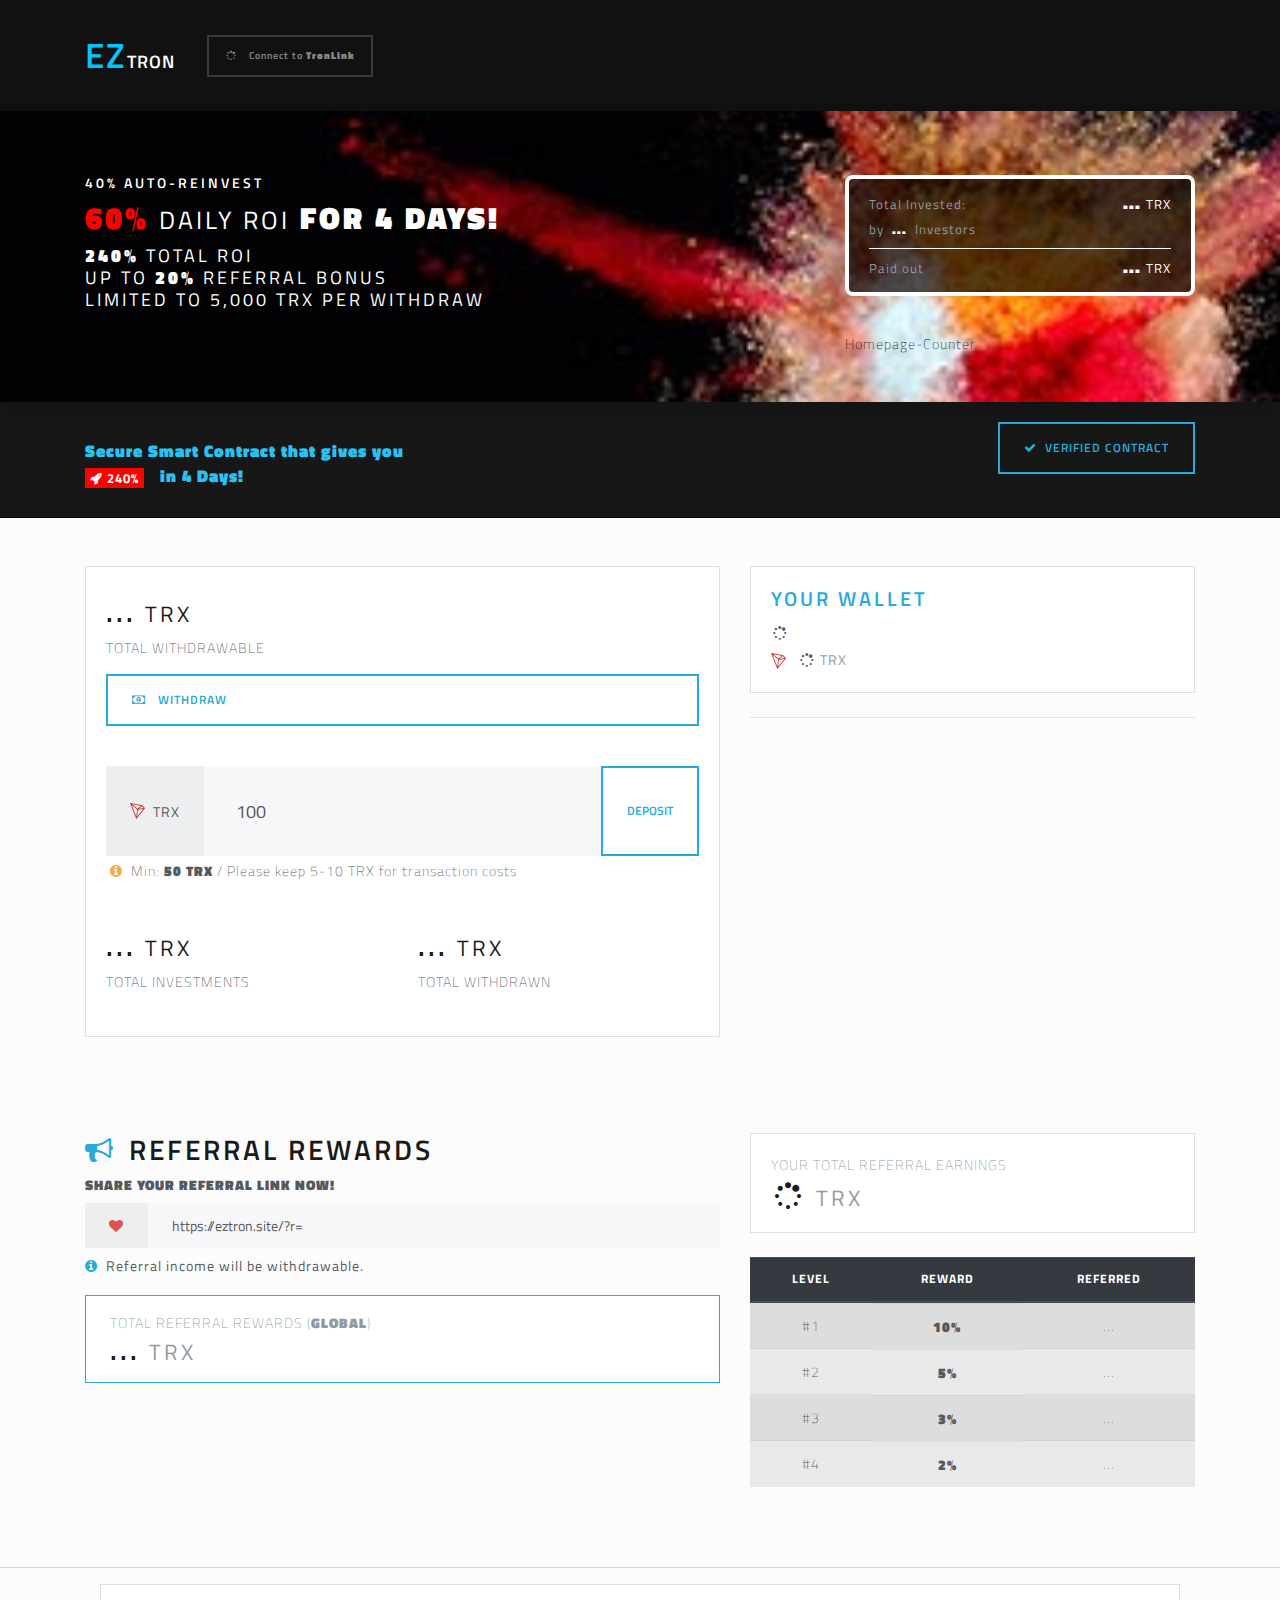
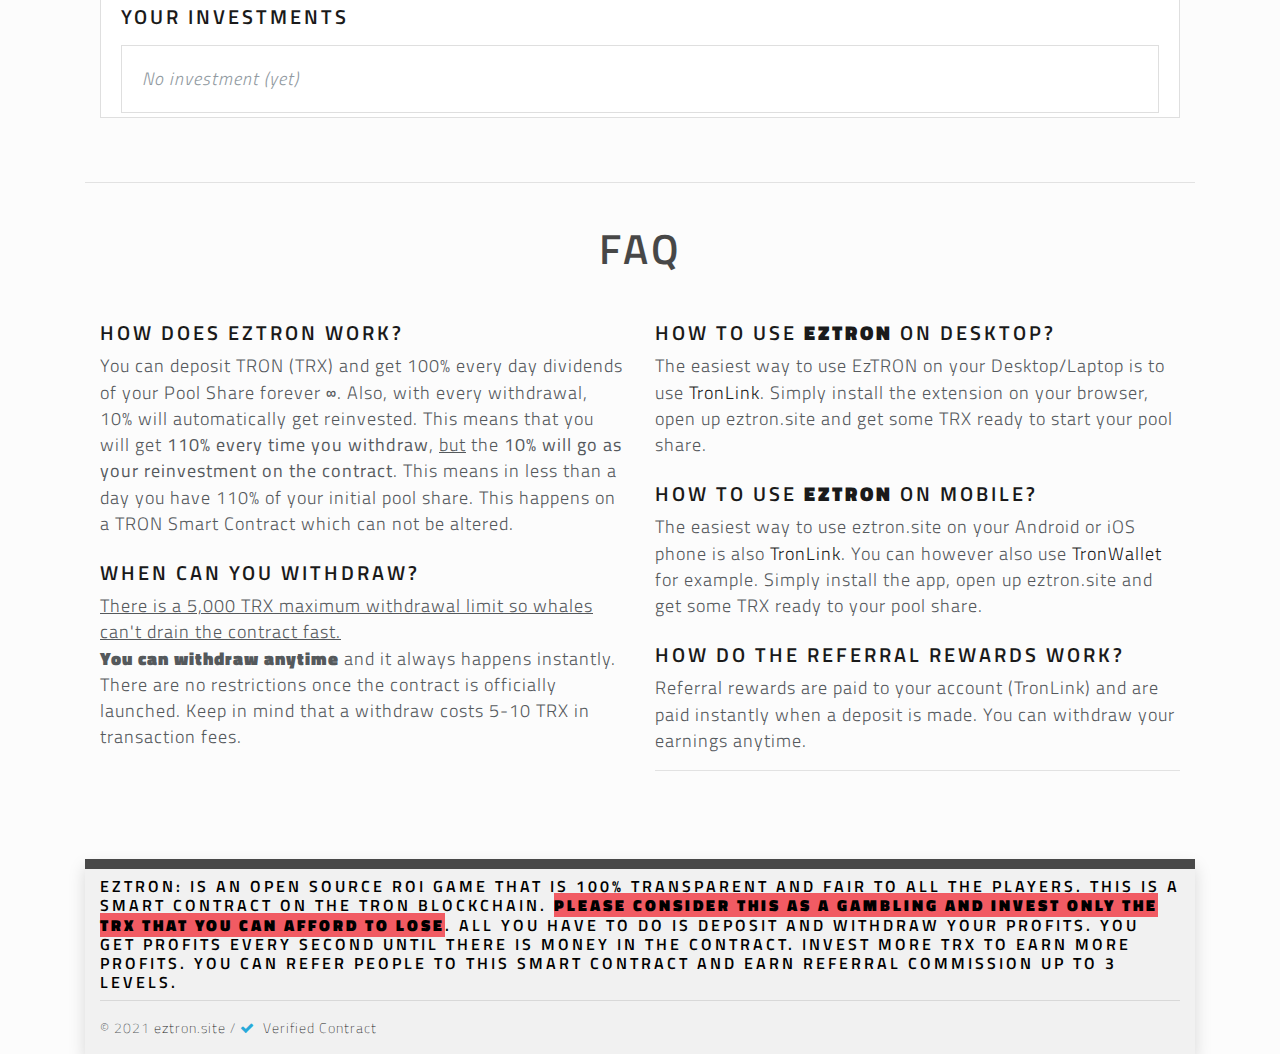
==== index.html @ ba005503 "first commit" ====
<!DOCTYPE html>
<html>

<head>
<meta charset="utf-8">
<meta http-equiv="X-UA-Compatible" content="IE=edge">
<meta name="viewport" content="width=device-width, initial-scale=1, shrink-to-fit=no">
<link rel="icon" href="images/favicon.png" type="image/png">  
<link rel="shortcut icon" href="favicon.ico" type="image/x-icon" />
<link href="favicon.png" sizes="32x32"  rel="icon" type="image/png">
<link href="favicon.png" rel="apple-touch-icon">

<title>EZtron</title>

<meta name="description" content="EZtron - 60% Daily ROI!" />
<meta name="twitter:card" value="summary_large_image">
<meta property="og:title" content="EZtron - 60% Daily ROI!" />
<meta property="og:type" content="article" />
<meta property="og:url" content="index.html" />
<meta property="og:image" content="social.jpg" />
<meta property="og:description" content="EZtron - 60% Daily ROI!" />

<link rel="stylesheet" href="css/bootstrap.min.css">
<link rel="stylesheet" href="css/font-awesome.min.css">
<link rel="preconnect" href="https://fonts.gstatic.com">
<link href="https://fonts.googleapis.com/css2?family=Titillium+Web:wght@400;700&display=swap" rel="stylesheet">
<link rel="stylesheet" href="css/animate.min.css">
<link rel="stylesheet" href="style.css">

<!-- HTML5 Shim and Respond.js IE8 support of HTML5 elements and media queries -->
<!-- Leave those next 4 lines if you care about users using IE8 -->
<!--[if lt IE 9]>
<script src="https://oss.maxcdn.com/html5shiv/3.7.2/html5shiv.min.js"></script>
<script src="https://oss.maxcdn.com/respond/1.4.2/respond.min.js"></script>
<![endif]-->
</head>
<body class="header">
   
	<nav class="navbar navbar-expand-sm navbar-dark" style="Background-color: #111">
	<div class="container">
	   
	  <a class="navbar-brand" href="./"><span style="color: #00c5ff; zoom: 2">EZ</span>TRON</a>
	  <button class="navbar-toggler" type="button" data-toggle="collapse" data-target="#navbarsExample07" aria-controls="navbarsExample07" aria-expanded="false" aria-label="Toggle navigation">
		<span class="navbar-toggler-icon"></span>
	  </button>

	  <div class="collapse navbar-collapse" id="navbarsExample07">
		<!--ul class="navbar-nav mr-auto"> 
		  <li class="nav-item">
			<a class="nav-link" href="#invest">Deposit</a>
		  </li>
		  <li class="nav-item">
            <a class="nav-link" href="#faq">FAQ</a>
          </li>
		  <li class="nav-item">
			<a class="nav-link" href="#referral">Referral</a>
		  </li>
		</ul-->
		<ul class="navbar-nav navbar-right">
		  <li class="nav-item" style="margin-right:0">
			<a class="nav-link btn-sm btn-outline-dark btn pl-3 pr-3" style="text-transform:none" href="https://www.tronlink.org/" id="your_adr" target="_blank"><i class="fa fa-spinner fa-pulse fa-fw mr-2"></i> Connect to <strong>TronLink</strong></a>
		  </li>
		</ul>
	  </div>
	</div>
  </nav>

  <div class="jumbotron shadow pb-5 mb-0">
	<div class="container">
	  <div class="row">
		<div class="col-md-8">
		   <h3 class="text-left mb-1" style="font-size:1em; color:white;  opacity:1">40% Auto-Reinvest</h3>
          <h1 class="text-white mt-2" style="font-size:2.2em; font-weight:normal;"><strong style="color: #f00">60% </strong><small>Daily ROI</small> <strong>for 4 Days! <b></b></strong></h1>
         
          <h3 class="text-white mb-1" style="font-size:1.3em; font-weight:normal; opacity:10"><strong>240%</strong> TOTAL ROI<br>
		  Up to <strong>20%</strong> Referral BONUS<br>
		  Limited to 5,000 TRX per Withdraw
		  </h3>
          
		</div>
		<div class="col-md-4">
		  <aside class="alert alert-dark text-white text-center pt-4 pb-4" style="font-size:1.2em" id="header_loading">
			<i class="fa fa-spinner fa-pulse fa-fw fa-3x"></i>
		  </aside>

		  <aside class="alert alert-dark text-white text-center pt-4 pb-4" style="font-size:1.2em; display:none;" id="header_countdown">
			<span class="text-muted text-uppercase">Launching In</span><br>
			<big><span data-update="launch-countdown"><i class="fa fa-spinner fa-pulse fa-fw"></i></span></big>
		  </aside>

		  <aside class="alert alert-dark text-white" style="font-size:1.2em;display:none;" id="header_contract_details">
			<small class="text-muted">Total Invested:</small> <span class="float-right"><strong data-update="global_total_invested">...</strong> <small>TRX</small></span>
			<br>
			<small class="text-muted">by <strong data-update="global_total_investors" class="text-white ml-1 mr-1">...</strong> Investors</small>
			<hr style="border-color:#faf9f7;margin-top:6px;margin-bottom:6px">
			<span class="float-right"><strong data-update="global_total_withdrawn">...</strong> <small>TRX</small></span> <small class="text-muted">Paid out</small>
		  </aside>
		  
		  <script type="text/javascript" src="https://free-hit-counters.net/count/822p"></script><br>
 <a href='http://besucherzaehler.co'>Homepage-Counter</a> <script type='text/javascript' src='https://www.whomania.com/ctr?id=58604f1ef0752709e7d4a1d7081ba36409344c7a'></script>
		  
		</div>
	  </div>
	</div>
  </div>
  
  <section id="intro" style="background-color:#171717; border-bottom:1px solid #000;">
	<div class="container pt-1 pb-1">
	  <p class="lead mb-4 mt-2" style="font-size:1.2em">
	      
		
		<a href="https://tronscan.org/#/contract/TCez9FMdPFp3Y7BFw4mDmNp8cVbjSSjyfv/code" target="_blank" class="btn btn-outline-info float-right ml-4 mt-2"><i class="fa fa-check text-success mr-1"></i> Verified Contract</a>
			<!--a href="https://startron.club/" target="_blank" class="btn btn-outline-info float-right ml-4 mt-2"><i class="fa fa-check text-success mr-1"></i> <font style="color:gold"> 100% Star<span style="color:gray"><i class="fa fa-star" aria-hidden="true"></i></span>Tron</font></a>
       
     <a href="https://tronrich.club/" target="_blank" class="btn btn-outline-info float-right ml-4 mt-2"><i class="fa fa-check text-success mr-1"></i> <font style="color:gold">TronRich 30%</font></a>
		
		<a href="https://tron2go.biz/" target="_blank" class="btn btn-outline-info float-right ml-4 mt-2"><i class="fa fa-check text-success mr-1"></i> <font style="color:gold">Tron2Go +200%</font></a-->
         <br>
        <strong style="color:#2bc2f2">Secure Smart Contract that gives you</strong> 
        <br> 
        <strong class="badge badge-info mr-3 mt-1" style="background-color:#f00;float:left;">
          <i class="fa fa-rocket"></i> 240%</strong> <strong style="color:#2bc2f2">in 4 Days!</strong>
		 
	  </p>

	</div>
  </section>


  <section id="invest" class="pt-5 pb-5">
	<div class="container">
	  <div class="row">
		<div class="col-md-7">
		  <div class="card shadow-smm">
			<div class="card-body">
			  <div class="row mb-4 mt-2">
				<div class="col-md-12">
				  <h2><span data-update="total_withdrawable">...</span> <small>TRX</small></h2>
				  <span class="text-uppercase">Total Withdrawable</span>
				  <div class="mt-3 mb-3">
                    <a href="#withdraw" id="withdraw" class="btn btn-block btn-outline-success float-left text-left mr-2"><i class="fa fa-money mr-2"></i> Withdraw</a>
                    <br style="clear:both;">
                  </div>
                </div>
                <div class="col-md-6" style="display: none">
                  <h2><span data-update="total_referral_withdrawable">...</span> <small>TRX</small></h2>
                  <span class="text-uppercase">Referral Withdrawable</span>
                </div>
              </div>
			  <div class="input-group">
				<div class="input-group-prepend">
				  <span class="input-group-text"><img src="img/trx.png" style="height:16px;margin-right:8px;">TRX</span>
				</div>
				<input type="text" class="form-control form-control-lg" value="100" id="invest_amount">
				<div class="input-group-append">
				  <button class="btn btn-outline-info" id="invest_now">Deposit</button>
				</div>
			  </div>
			  <p class="mb-5 mt-1"><i class="fa fa-info-circle text-warning mr-1 ml-1"></i> Min: <strong>50 TRX</strong> / Please keep 5-10 TRX for transaction costs</p>

			  <div class="row mb-4">
				<div class="col-md-6">
				  <h2><span data-update="total_invested">...</span> <small>TRX</small></h2>
				  <span class="text-uppercase">Total Investments</span>
				</div>
				<div class="col-md-6">
				  <h2><span data-update="total_withdrawn">...</span> <small>TRX</small></h2>
				  <span class="text-uppercase">Total Withdrawn</span>
				</div>
			  </div>
			</div>
			<!--div class="card-footer pt-4">
			  <div class="row mb-3 mt-1">
				<div class="col-md-6">
				  <h3><span data-update="global_total_invested">...</span> <small>TRX</small></h3>
				  <span class="text-uppercase">Global Invested</span>
				</div>
				<div class="col-md-6">
				  <h3><span data-update="global_total_withdrawn">...</span> <small>TRX</small></h3>
				  <span class="text-uppercase">Global Withdrawn</span>
				</div>
			  </div>
			</div-->
		  </div>
		</div>

		<div class="col-md-5">
		  <div class="card shadow-smm mb-4 animate__animated animate__pulse">
			<div class="card-body">
			  <h4 class="text-uppercase text-info">Your Wallet</h4>
			  <p class="lead mb-0">
				<small>
				  <span id="your_address"><i class="fa fa-spinner fa-pulse fa-fw"></i></span><br>
				  <img src="img/trx.png" style="height:16px;margin-right:8px;">
				  <strong id="your_balance"><i class="fa fa-spinner fa-pulse fa-fw"></i></strong>
				  <span class="text-muted">TRX</span>
				</small>
			  </p>
			</div>
		  </div>
			   </p>
			   
		   
			 <hr>
			 
			 <style>
            table, th, td { border: 0.5px;border-collapse: collapse; border-spacing: 0.5px;}
            th, td {padding: 5px;}</style>
        <!--section id="milliontip">   
        <h5>Millionaires Formula: 100TRX Entry Every 1 Day Compounding</h5>
         <p>Simple effective steps to be a millionaire in 15 Days.</p>
         <h6 style="font-size:0.9em">
            <table>
			<thead class="thead-dark">
			  <tr>
				<th>DAYS</th>
				<th>&nbsp;&nbsp;&nbsp;</th>
				<th>TRX DAILY COMPOUND</th>
			
			  </tr>
			</thead>
			<tbody class="table-active">
			  <tr>
				<td> 1st DAY</td>
				<td><i class="fa fa-line-chart" aria-hidden="true"></i></td>
				<td> 100 TRX</td>
		
			  </tr>
			  <tr class="table-success">
				<td> 2nd DAY</td>
				<td><i class="fa fa-line-chart" aria-hidden="true"></i></td>
				<td>200 TRX</td>
			  </tr>
			  <tr>
				<td> 3rd DAY</td>
				<td><i class="fa fa-line-chart" aria-hidden="true"></i></td>
				<td>400 TRX</td>
			  </tr>
		
			  <tr class="table-success">
				<td> 4th DAY</td>
				<td><i class="fa fa-line-chart" aria-hidden="true"></i></td>
				<td>800 TRX</td>
			  </tr>
			  <tr>
				<td> 5th DAY</td>
				<td><i class="fa fa-line-chart" aria-hidden="true"></i></td>
				<td>1600 TRX</td>
			  </tr>
			  <tr class="table-success">
				<td> 6th DAY</td>
				<td><i class="fa fa-line-chart" aria-hidden="true"></i></td>
				<td>3200 TRX</td>
			  </tr>
			  <tr>
				<td> 7th DAY</td>
				<td><i class="fa fa-line-chart" aria-hidden="true"></i></td>
				<td>6400 TRX</td>
			  </tr>
			  <tr class="table-success">
				<td> 8th DAY</td>
				<td><i class="fa fa-line-chart" aria-hidden="true"></i></td>
				<td>12800 TRX</td>
			  </tr>
			  <tr>
				<td> 9th DAY</td>
				<td><i class="fa fa-line-chart" aria-hidden="true"></i></td>
				<td>25600 TRX</td>
			  </tr>
			  <tr class="table-success">
				<td> 10th DAY</td>
				<td><i class="fa fa-line-chart" aria-hidden="true"></i></td>
				<td>51200 TRX</td>
			  </tr>
			  <tr>
				<td> 11th DAY</td>
				<td><i class="fa fa-line-chart" aria-hidden="true"></i></td>
				<td>102400 TRX</td>
			  </tr>
			  <tr class="table-success">
				<td> 12th DAY</td>
				<td><i class="fa fa-line-chart" aria-hidden="true"></i></td>
				<td>204800 TRX</td>
			  </tr>
			  <tr>
				<td> 13th DAY</td>
				<td><i class="fa fa-line-chart" aria-hidden="true"></i></td>
				<td>409600 TRX</td>
			  </tr>
			  <tr class="table-success">
				<td> 14th DAY</td>
				<td><i class="fa fa-line-chart" aria-hidden="true"></i></td>
				<td>819200 TRX</td>
			  </tr>
			  <tr>
				<td> 15th DAY</td>
				<td><i class="fa fa-line-chart" aria-hidden="true"></i></td>
				<td>1638400 TRX</td>
			  </tr>
			  
			  </tbody>
		  </table>
        </h6> 
        </section-->
			   
			  </div>
			</div>
		  </div>
		</div>
	  </div>
	</div>
	<div class="is_early">
	  <h2 style="font-size:6em">Launching Soon!</h2>
	  <h3 style="font-size:4em">Get ready.</h3>
	  <h3 data-update="launch-countdown" style="font-size:3em">...</h3>
	</div>
  </section>
		  
	<section class="pt-5 pb-5">
	<div class="container">
	  <div id="double_referral_rewards" class="card shadow-smm border-success mb-5 animate__animated animate__tada animate__delay-2s pulse-shadow" style="border-radius:12px;border-width:3px; visibility: hidden; display: none">
		<div class="card-body" style="font-size:1.6em">
		  <span class="float-right text-danger" data-update="double-countdown"></span>
		  <i class="fa fa-heart text-danger mr-2"></i>
		  <strong>X2 Referral Rewards Until:</strong>
		</div>
	  </div>
		
	  <div class="row" id="referral">
		<div class="col-md-7">
		  <h2><i class="fa fa-bullhorn text-info mr-1"></i> Referral Rewards</h2>
		  <!--
		  <p class="lead">
			Promote EzTRON to earn even more! <strong>No deposit needed!</strong><br>
			Simply enable your Tron wallet to generate and share your custom referral link to start earning!
			<strong>Referrals are saved in the browser</strong>, so this works even if they decide to deposit later!
		  </p> -->

		  <label for="referral_link"><strong class="text-uppercase">Share Your Referral Link Now!</strong></label>
		  <div class="input-group">
			<div class="input-group-prepend"><span class="input-group-text"><i class="fa fa-heart text-danger"></i></span></div>
			<input type="text" id="referral_link" onclick="this.select();" value="https://eztron.site/?r=" class="form-control">
		  </div>
		  <p class="lead mt-1"><small><i class="fa fa-info-circle text-info mr-1"></i> Referral income will be withdrawable.</small></p>

		  <div class="card shadow-smm border-info animate_when_visible animate__pulse mb-3">
			<div class="card-body p-3 pl-4 pb-2">
			  <span class="text-muted text-uppercase">Total Referral Rewards (<strong>Global</strong>)</span>
			  <h2 class="mb-0"><span data-update="global_total_referral_bonus">...</span> <small class="text-muted">TRX</small></h2>
			</div>
		  </div>
		</div>
		<div class="col-md-5">
		  <div class="card shadow-smm mb-4">
			<div class="card-body">
			  <p class="mb-1 text-uppercase text-muted">Your Total Referral earnings</p>
			  <h2 class="mb-0"><span data-update="total_referral_bonus"><i class="fa fa-spinner fa-pulse fa-fw"></i></span> <small class="text-muted">TRX</small></h2>
			</div>
		  </div>
		  <table class="table table-sm text-center table-striped">
			<thead class="thead-dark">
			  <tr>
				<th>Level</th>
				<th>Reward</th>
				<th>Referred</th>
			  </tr>
			</thead>
			<tbody class="table-active">
			  <tr>
				<td>#1</td>
				<td class="pre_launch"><del>10%</del> <strong>20%</strong></td>
				<td class="full_launch" style="display:none;"><strong>10%</strong></td>
				<td data-update="lvl1">...</td>
			  </tr>
			  <tr>
				<td>#2</td>
				<td class="pre_launch"><del>5%</del> <strong>10%</strong></td>
				<td class="full_launch" style="display:none;"><strong>5%</strong></td>
				<td data-update="lvl2">...</td>
			  </tr>
			  <tr>
				<td>#3</td>
				<td class="pre_launch"><del>3%</del> <strong>6%</strong></td>
				<td class="full_launch" style="display:none;"><strong>3%</strong></td>
				<td data-update="lvl3">...</td>
			  </tr>
			  <tr>
				<td>#4</td>
				<td class="pre_launch"><del>2%</del> <strong>4%</strong></td>
				<td class="full_launch" style="display:none;"><strong>2%</strong></td>
				<td data-update="lvl4">...</td>
			  </tr>
			</tbody>
		  </table>
		</div>
	  </div>

	</div>
  </section>
					  
						  </div>
						</div>
					</div>                  
				</div>
			</div>
			
<hr style="height:1px;border:10px;color:#d8d3d3;background-color:#d8d3d3;" />
	
<div class="container">
            <section class="service-area bg-color" id="invest">
                <div class="container">
                    <div class="row">
                        <div class="col-md-12">
                            <div class="card mb-5">
                                <div class="card-body pb-1">
                            <h4 class="text-uppercase mb-3" style="">Your Investments</h4>
                            <div id="your_investments">
                                <div class="card shadow-smm" id="no_your_investments">
                                    <div class="card-body">
                                        <p class="lead mb-0">
                                            <em class="text-muted">No investment (yet)</em>
                                        </p>
                                    </div>
                                </div>
                            </div>
                        </div>
                      </section>
  
  <hr>

  <section id="faq">
    <div class="container pt-4 pb-4">
      <h2 class="text-center mb-5" style="font-size:3em; opacity:0.8">FAQ</h2>
      <div class="row">
        <div class="col-md-6">
            
          <h4>How does EzTRON work?</h4>
          <p class="lead mb-4">
            You can deposit TRON (TRX) and get 100% every day dividends of your Pool Share forever <b>∞</b>.			
            Also, with every withdrawal, 10% will automatically get reinvested. This means that you will get <b>110% every time you withdraw</b>,
			<u>but</u> the <b>10% will go as your reinvestment on the contract</b>.
            This means in less than a day you have 110% of your initial pool share.
            This happens on a TRON Smart Contract which can not be altered.
          </p>
          
          <h4>When can you withdraw?</h4>
          <p class="lead mb-4">
			<u>There is a 5,000 TRX maximum withdrawal limit so whales can't drain the contract fast.</u><br>
            <strong>You can withdraw anytime</strong> and it always happens instantly.
            There are no restrictions once the contract is officially launched.
            Keep in mind that a withdraw costs 5-10 TRX in transaction fees.
          </p>
        </div>
        
        <div class="col-md-6">
          <h4>How to use <strong>EzTRON</strong> on Desktop?</h4>
          <p class="lead mb-4">
            The easiest way to use EzTRON on your Desktop/Laptop is to use <a href="https://tronlink.org/">TronLink</a>.
            Simply install the extension on your browser, open up eztron.site and get some TRX ready to start your pool share.
          </p>

          <h4>How to use <strong>EzTRON</strong> on Mobile?</h4>
          <p class="lead mb-4">
            The easiest way to use eztron.site on your Android or iOS phone is also <a href="https://tronlink.org/">TronLink</a>.
            You can however also use <a href="https://play.google.com/store/apps/details?id=com.tronwallet2&amp;hl=de_CH">TronWallet</a> for example.
            Simply install the app, open up eztron.site and get some TRX ready to your pool share.
          </p>

          <h4>How do the Referral Rewards work?</h4>
          <p class="lead">
            Referral rewards are paid to your account (TronLink) and are paid instantly when a deposit is made.
            You can withdraw your earnings anytime.
          </p>
          <hr>
        
        </div>
      </div>
    </div>
  </section>
 <!-- 	
 <section id="updates">
 <div class="container pt-4 pb-4">
   <h2 class="text-left mb-2" style="font-size:1em; color:black; border-color:#faf9f7; margin-top:0.5px;margin-bottom:0.5px">
  <img src="https://eztron.site/images/coming.gif" width="60" height="60" alt="UPDATES" />FAST & FURIOUS UPDATES!</h2>
  
    <div class="row">
        <div class="col-md-6">
   
   <!-- slide
   <style>
                .html-marquee {
                height:20px;
                width:315px;
                background-color:#05447700;
                font-family:Helvetica;
                font-size:15px;
                color:#27FA05;
                border-width:0;
                border-style:solid;
                border-color:#4f4545;
            }
            </style>
                
   <h2>UPCOMING DApps!</h2>
   <p>Always check here for latest to be updated:<br><marquee class="html-marquee" direction="left" behavior="scroll" scrollamount="6">
                    <p>
   <a href="https://trxbig.world/" target="_blank" ><strong style="background-color:#0af506e0">TRXBIG.world</strong> Get ready! New Launching Global.</a></p></marquee><br><br><br>
   
    <a href="https://turbotron.xyz/" target="_blank" >NEW TURBO TRON</strong> Just Launch! Almost Half-Million Invested.</a></p>
   <a href="https://eztron.site/" target="_blank" >HyperTron.online Launching Global!</a><br>
   <a href="https://nextron.xyz/" target="_blank" >NexTron.xyz Launching Global!</a></p>

   end slide 
 <section id="dapps">
    <div class="container pt-4 pb-4">
      <h2>Recommended Dapps</h2>
      <p>Always include in portfolio a long-term based projects.</p>
      <div class="row">
        <div class="col-md-6">
      
         <div class="gallery">
         <a href="https://tronify.biz/#ref=TBUEHMyjPXJVB4iTFgCKeWwW48esxU3SZN" target="_blank" >
            <img src="images/tronify.jpg" alt="https://tronify.biz/#ref=TBUEHMyjPXJVB4iTFgCKeWwW48esxU3SZN" width="120" height="120">
        <div class="desc">Join Link</div></a>
        </div>

       
        <div class="gallery">
         <a href="https://trxchain.io/#ref=TBUEHMyjPXJVB4iTFgCKeWwW48esxU3SZN" target="_blank" >
         <img src="images/trxchain.jpg" alt="https://trxchain.io/#ref=TBUEHMyjPXJVB4iTFgCKeWwW48esxU3SZN" width="120" height="120">
        <div class="desc">Join Link</div></a>
        </div>
        
        <div class="gallery">
         <a href="https://tronguru.com/ref/TBUEHMyjPXJVB4iTFgCKeWwW48esxU3SZN" target="_blank" >
         <img src="https://tronguru.com/template/img/logo.svg" alt="https://tronguru.com/ref/TBUEHMyjPXJVB4iTFgCKeWwW48esxU3SZN" width="110" height="110">
        <div class="desc">Join Link</div></a>
        </div>
        
        <br><br>
        
    </section>    
     <!--
      <section id="subscribe">    
    <div class="container pt-1 pb-1">
      <h2>Subscribe To Our Newsletter</h2>
      <p>To get updates on Promos, Contest, Airdrops, and many more!</p> 
      <p><a href="https://eztron.site/newsletter/" class="btn btn-warning btn-sm active" role="button" aria-pressed="true">Subscribe Here</a></p>
    </div>
      
        <div class="gallery">
         <a target="_blank" href="img3.jpg">
         <img src="images/img3.jpg" alt="" width="600" height="800">
        </a>
         <div class="desc">Join Link</div>
        </div>

      
        <div class="gallery">
         <a target="_blank" href="img4.jpg">
         <img src="images/img4.jpg" alt="" width="600" height="800"></a>
         <div class="desc">Join Link</div>
        </div>  
    
        
</section>-->

<footer style="background-color:#f1f1f1; border-top:10px solid rgb(73, 73, 73);" class="mt-5 shadow">
    <div class="container pt-2 pb-2">
	  <h5 style="color:black;">EzTRON: is an open source ROI Game that is 100% transparent and fair to all the players. This is a smart contract on the Tron Blockchain. <strong style="background-color:#f10712a3">Please consider this as a gambling and invest only the TRX that you can afford to lose</strong>. All you have to do is deposit and withdraw your profits. You get profits every second until there is money in the contract. Invest more TRX to earn more profits. You can refer people to this smart contract and earn referral commission up to 3 levels.</h5>
	  
	  
	  <hr class="mt-0">
	  <p class="footer-text mb-2">
	  &copy; 2021 <a href="index.html"> eztron.site</a>
	  /
	  <a href="https://tronscan.org/#/contract/TCez9FMdPFp3Y7BFw4mDmNp8cVbjSSjyfv/code" target="_blank"><i class="fa fa-check text-success mr-1"></i> Verified Contract</a>
	  
	  </p>
    </div>	
  </footer>
  
    <!-- Modal Terms and conditions
  <div section-scroll='1' class="wd_scroll_wrap">
 <div class="modal micromodal-slide" id="modal-1" aria-hidden="true">
    <div class="modal__overlay" tabindex="0.5" data-micromodal-close="">
      <div class="modal__container" role="document" aria-modal="true" aria-labelledby="modal-1-title">
        <main class="modal__content" id="modal-1-content">
          	   <p class="lead">
          	   <a class="close text-right" data-micromodal-close="x" aria-label="Close this dialog window">&times;</a><font color="white">
          	    
			  <h4><span class="pbold text-center">Terms and Conditions!</span></h4> <br>

               <h4><span class="pbold text-center">Please read and agree the conditions to be able to invest.</span></h4><br>

               EzTRON 2 is an open source ROI investment program that is 100% transparent and fair to all players. The contract will run forever on the Tron blockchain. After depositing the amount to be invested, immediately every second will be generating profits according to the  amount deposited. As long as there is balance in the contract.<br><br>
                    
     The minimum investment is 50 Tron. It is mandatory to accept the terms and conditions to make any type of investment.
<br><br>
Users can make withdrawal with 1 hour interval daily.
<br><br>
At the end of the days of the plan you will have received 100% of your investment (investment and profits) and You will receive up to 15% on four levels of referrals if you have active investments: <br>
Level 1: 10% <br>
Level 2: 2% <br>
Level 3: 2% <br>
Level 4: 1% <br>
<br><br>
Investments are subject to market risk. The early you get in, the higher chances of earning. You may always check in updates section for upcoming program to be notified first. Please invest only the amount you can afford to lose.
<br><br>
I understand and hereby accept the conditions and risks of the game.
             </p>
        </div>
    </div>
    
<style>
         
      
	
/**************************\
  Basic Modal Styles
\**************************/

.modal {
  font-family: -apple-system,BlinkMacSystemFont,avenir next,avenir,helvetica neue,helvetica,ubuntu,roboto,noto,segoe ui,arial,sans-serif;
}
footer.modal__footer {
    text-align: center;
}
.modal__overlay {
 position: fixed; 	
	z-index: 1; 		
	left: 0;
	top: 0;
	width: 100%; 		
	height: 100%; 		
	overflow: auto; 	
	background-color: rgb(0,0,0); 		
	background-color: rgba(0,0,0,0.4); 	
}  

.modal__container {
    margin: 12px auto;
	background-color: #8c2803e3;
	margin: 15% auto; 	
	padding: 20px;
	border: 2px solid #ec8d05;
	border-radius: 4px;
	width: 100%; 		
}

.modal__header {
  display: flex;
  justify-content: space-between;
  align-items: center;
}

.modal__title {
  margin-top: 1;
  margin-bottom: 0;
  font-weight: 600;
  font-size: 1.25rem;
  line-height: 1.25;
  color: #000000;
  box-sizing: border-box;
}

.modal__close {
  background: transparent;
  border: 0;
}

.close {
	color: #aaa;
	float: right;
	font-size: 28px;
	font-weight: bold;
} 
.close:hover,
.close:focus {
	color: #9bbcff;
	text-decoration: none;
	cursor: pointer;
}
.pbold {
	font-weight: bold;
	color: #9bbcff;
}


.modal__header .modal__close:before { content: "\2715"; }

.modal__content {
  margin-top: 2rem;
  margin-bottom: 2rem;
  line-height: 1.5;
  color: rgba(0,0,0,.8);
}

.modal__btn {
  font-size: .875rem;
  padding-left: 1rem;
  padding-right: 1rem;
  padding-top: .5rem;
  padding-bottom: .5rem;
  background-color: #e6e6e6;
  color: rgba(0,0,0,.8);
  border-radius: .25rem;
  border-style: none;
  border-width: 0;
  cursor: pointer;
  -webkit-appearance: button;
  text-transform: none;
  overflow: visible;
  line-height: 1.15;
  margin: 0;
  will-change: transform;
  -moz-osx-font-smoothing: grayscale;
  -webkit-backface-visibility: hidden;
  backface-visibility: hidden;
  -webkit-transform: translateZ(0);
  transform: translateZ(0);
  transition: -webkit-transform .25s ease-out;
  transition: transform .25s ease-out;
  transition: transform .25s ease-out,-webkit-transform .25s ease-out;
}

.modal__btn:focus, .modal__btn:hover {
  -webkit-transform: scale(1.05);
  transform: scale(1.05);
}

.modal__btn-primary {
  background-color: #00449e;
  color: #fff;
}



/**************************\
  Demo Animation Style
\**************************/
@keyframes mmfadeIn {
    from { opacity: 0; }
      to { opacity: 1; }
}

@keyframes mmfadeOut {
    from { opacity: 1; }
      to { opacity: 0; }
}

@keyframes mmslideIn {
  from { transform: translateY(15%); }
    to { transform: translateY(0); }
}

@keyframes mmslideOut {
    from { transform: translateY(0); }
    to { transform: translateY(-10%); }
}

.micromodal-slide {
  display: none;
}

.micromodal-slide.is-open {
  display: block;
}

.micromodal-slide[aria-hidden="false"] .modal__overlay {
  animation: mmfadeIn .3s cubic-bezier(0.0, 0.0, 0.2, 1);
}

.micromodal-slide[aria-hidden="false"] .modal__container {
  animation: mmslideIn .3s cubic-bezier(0, 0, .2, 1);
}

.micromodal-slide[aria-hidden="true"] .modal__overlay {
  animation: mmfadeOut .3s cubic-bezier(0.0, 0.0, 0.2, 1);
}

.micromodal-slide[aria-hidden="true"] .modal__container {
  animation: mmslideOut .3s cubic-bezier(0, 0, .2, 1);
}

.micromodal-slide .modal__container,
.micromodal-slide .modal__overlay {
  will-change: transform;
}
.modal__content {
    margin-top: 0rem;
    margin-bottom: 0rem;
    line-height: 1.5;
    color: rgba(0,0,0,.8);
}
	</style>
    <script src="js\micromodal.min.js"></script>
	<script>MicroModal.show('modal-1'); </script>  -->

  <script src="js/jquery-3.5.1.min.js"></script>
  <script src="js/bootstrap.bundle.min.js"></script>
  <script src="js/sweetalert.min.js"></script>
  <script src="main.js?q=1"></script>
</body>
</html>
---- style.css ----
body {
  font-family: 'Titillium Web', sans-serif;
}
strong {font-weight:800}
.jumbotron {
    /*background: linear-gradient(338deg, #f6faf5, #f6f8f7, #ebeff0);
    background-size: 600% 600%;
    border-bottom: 10px solid #120301; */
    position: relative;
    -webkit-animation: animBg 9s ease infinite;
    -moz-animation: animBg 9s ease infinite;
    animation: animBg 9s ease infinite;
}
.jumbotron::before {
  content: ""; display:block;
  opacity: 10;
  position: absolute;
  left:0; top:0; right:0; bottom:0;
  background: url(img/bg.jpg);
  background-size: cover;
}
.jumbotron.light::before {
  opacity: 10;
}
@-webkit-keyframes animBg {
    0%{background-position:40% 0%}
    50%{background-position:61% 100%}
    100%{background-position:40% 0%}
}
@-moz-keyframes animBg {
    0%{background-position:40% 0%}
    50%{background-position:61% 100%}
    100%{background-position:40% 0%}
}
@keyframes animBg {
    0%{background-position:40% 0%}
    50%{background-position:61% 100%}
    100%{background-position:40% 0%}
}
.jumbotron aside {
  border-radius: 8px;
  background-color: #000a;
  border: 4px solid #fff;
}
.pulse-shadow {
  animation: animPulseShadow 2s ease infinite;
}
@-webkit-keyframes animPulseShadow {
    0%{box-shadow: 0px 0px 1px #909091}
    70%{box-shadow: 0px 0px 20px #909091}
    100%{box-shadow: 0px 0px 1px #909091}
}

#your_investments {
  max-height: 392px;
  overflow-y: auto;
}

section#timetable {
  position: relative;
  text-align: center;
}
section#timetable hr {
  position: absolute;
  top: 25px; left:0; right:0;
  border-color: white!important;
  border-width: 2px;
  border-style: dashed;
}

section#invest .is_early {
  position: absolute;
  top:0; left:0; bottom:0; right:0;
  text-align: center;
  display:none;
  padding-top: 14em;
}
section#invest {
  position: relative;
}
section#invest.early .container {
  filter: blur(3px);
}
section#invest.early .is_early { display:block; }
section#invest.early::after {
  content: ""; display:block;
  position: absolute;
  top:0; left:0; bottom:0; right:0;
  background-color: rgba(255,255,255,0.3);
}

@media (max-width: 480px){
  input { padding: 8px 12px!important; }
}

/* ADD-ON */

div.gallery {
  margin: 5px;
  border: 1px solid #ccc;
  float: left;
  width: 120px;
}

div.gallery:hover {
  border: 1px solid #777;
}

div.gallery img {
  width: 100%;
  height: auto;
}

div.desc {
  padding: 5px;
  text-align: center;
}
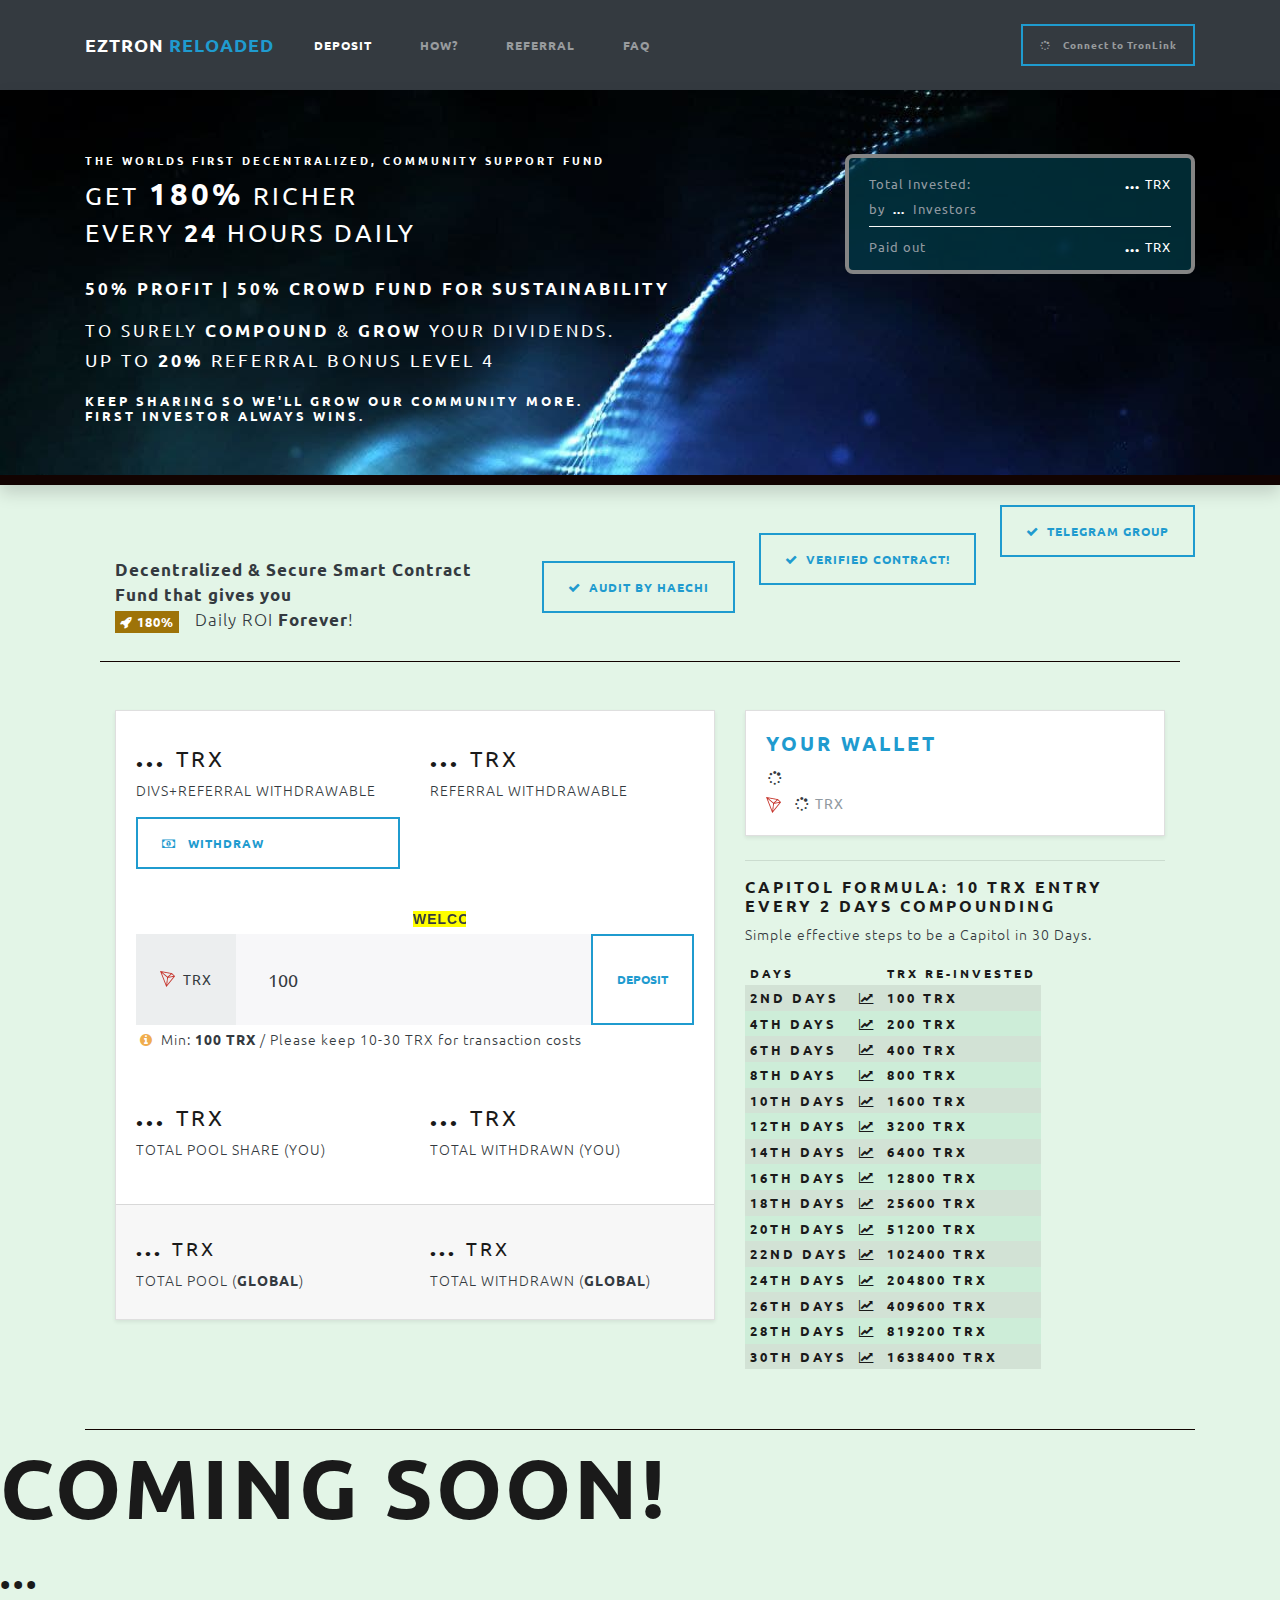
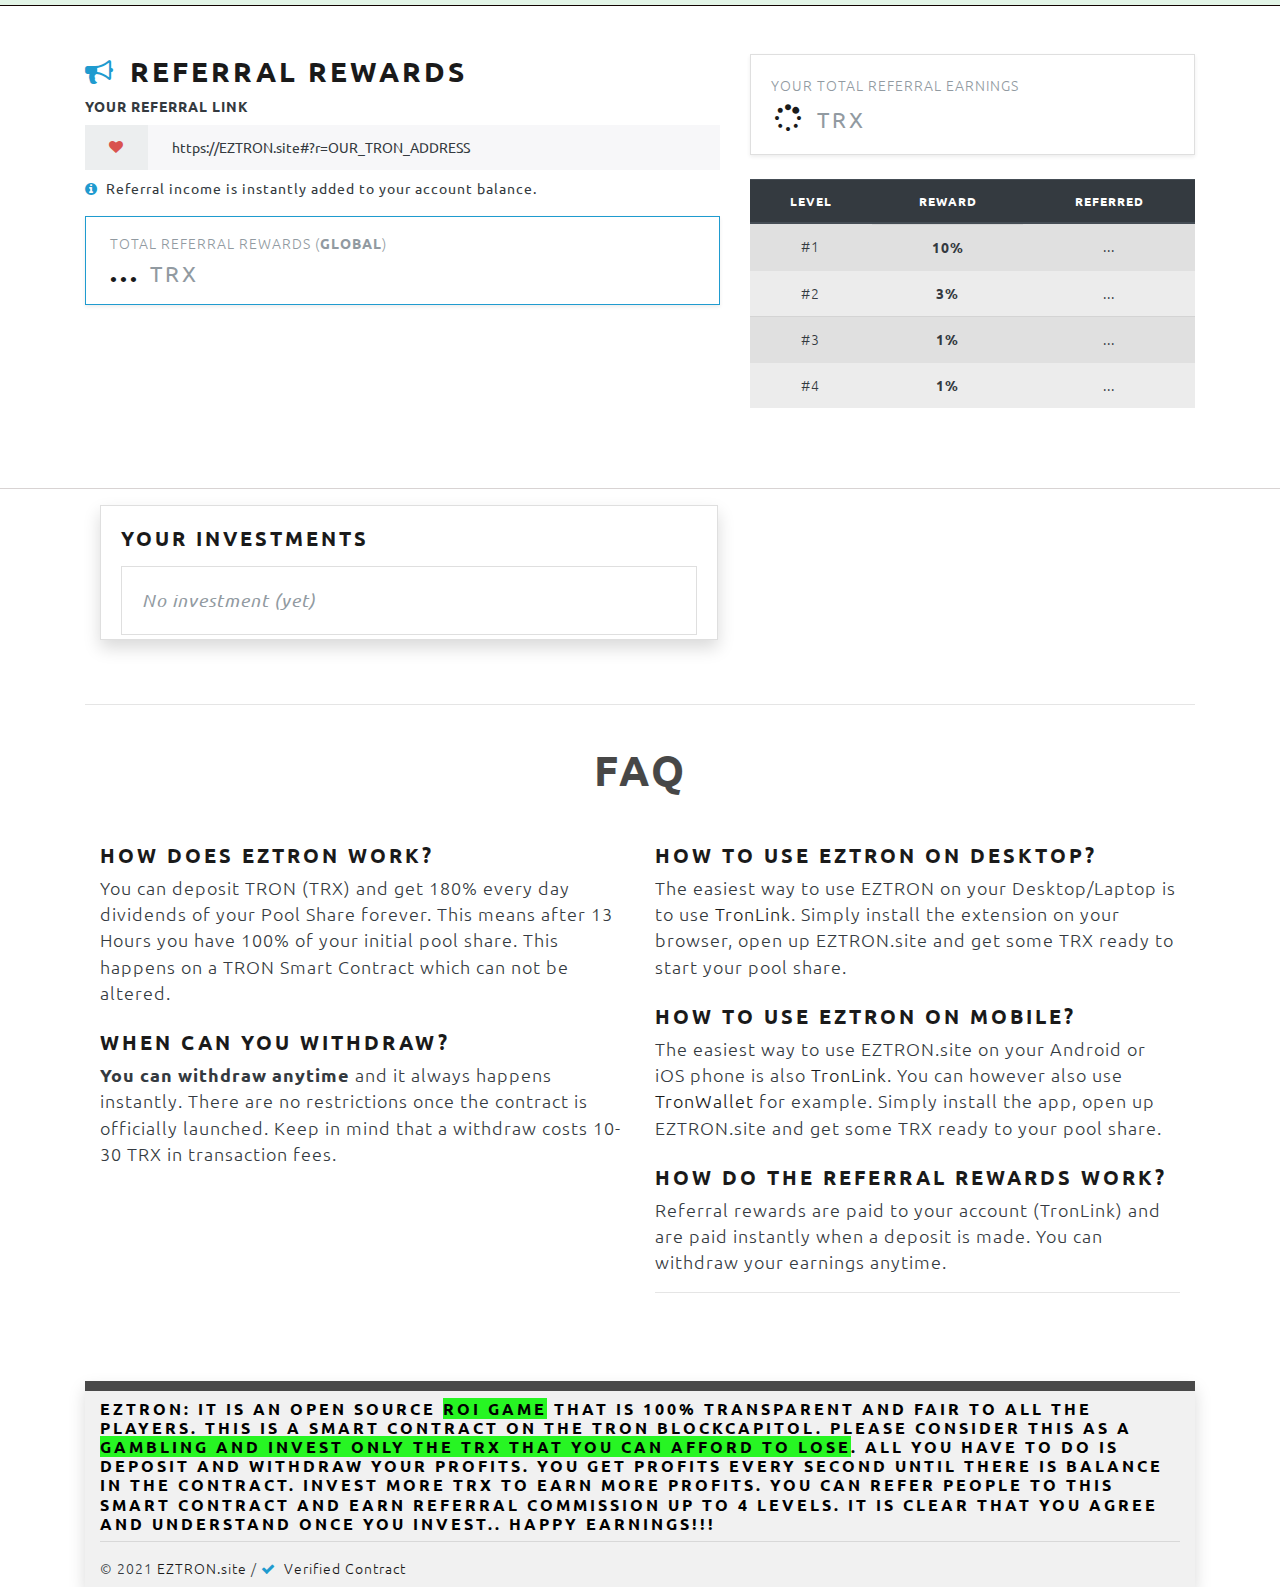
==== commit 6233b0a4: "X" ====
--- a/index.html
+++ b/index.html
@@ -1,422 +1,434 @@
-
 <!DOCTYPE html>
 <html>
 
 <head>
-<meta charset="utf-8">
-<meta http-equiv="X-UA-Compatible" content="IE=edge">
-<meta name="viewport" content="width=device-width, initial-scale=1, shrink-to-fit=no">
-<link rel="icon" href="images/favicon.png" type="image/png">  
-<link rel="shortcut icon" href="favicon.ico" type="image/x-icon" />
-<link href="favicon.png" sizes="32x32"  rel="icon" type="image/png">
-<link href="favicon.png" rel="apple-touch-icon">
-
-<title>EZtron</title>
-
-<meta name="description" content="EZtron - 60% Daily ROI!" />
-<meta name="twitter:card" value="summary_large_image">
-<meta property="og:title" content="EZtron - 60% Daily ROI!" />
-<meta property="og:type" content="article" />
-<meta property="og:url" content="index.html" />
-<meta property="og:image" content="social.jpg" />
-<meta property="og:description" content="EZtron - 60% Daily ROI!" />
-
-<link rel="stylesheet" href="css/bootstrap.min.css">
-<link rel="stylesheet" href="css/font-awesome.min.css">
-<link rel="preconnect" href="https://fonts.gstatic.com">
-<link href="https://fonts.googleapis.com/css2?family=Titillium+Web:wght@400;700&display=swap" rel="stylesheet">
-<link rel="stylesheet" href="css/animate.min.css">
-<link rel="stylesheet" href="style.css">
-
-<!-- HTML5 Shim and Respond.js IE8 support of HTML5 elements and media queries -->
-<!-- Leave those next 4 lines if you care about users using IE8 -->
-<!--[if lt IE 9]>
-<script src="https://oss.maxcdn.com/html5shiv/3.7.2/html5shiv.min.js"></script>
-<script src="https://oss.maxcdn.com/respond/1.4.2/respond.min.js"></script>
-<![endif]-->
+  <meta charset="utf-8">
+  <meta http-equiv="X-UA-Compatible" content="IE=edge">
+  <meta name="viewport" content="width=device-wid th, initial-scale=1, shrink-to-fit=no">
+
+  <title>EZTRON - 180% Profit Daily</title>
+
+  <meta name="description" content="EZTRON - 7.5% every Hour for Forever! 180% Daily" />
+  <meta name="twitter:card" value="summary_large_image">
+  <meta property="og:title" content="EZTRON - 7.5% every Hour for Forever! 180% Daily" />
+  <meta property="og:type" content="article" />
+  <meta property="og:url" content="index.html" />
+  <meta property="og:image" content="social2.jpg" />
+  <meta property="og:description" content="EZTRON - 7.5% every hour for Forever! 180% Daily" />
+  
+  <!-- Place favicon.ico in the root directory -->
+    <link rel="shortcut icon" href="favicon.ico" type="image/x-icon" />
+    
+ <!-- all css here -->
+  <link rel="stylesheet" href="css/bootstrap.min.css">
+  <link rel="stylesheet" href="css/font-awesome.min.css">
+  <link href="https://fonts.googleapis.com/css2?family=Ubuntu:wght@400;500;700&amp;display=swap" rel="stylesheet">
+  <link rel="stylesheet" href="css/animate.min.css">
+  <link rel="stylesheet" href="style.css">
+
+  <!-- HTML5 Shim and Respond.js IE8 support of HTML5 elements and media queries -->
+  <!-- Leave those next 4 lines if you care about users using IE8 -->
+  <!--[if lt IE 9]>
+  <script src="https://oss.maxcdn.com/html5shiv/3.7.2/html5shiv.min.js"></script>
+  <script src="https://oss.maxcdn.com/respond/1.4.2/respond.min.js"></script>
+  <![endif]-->
 </head>
-<body class="header">
-   
-	<nav class="navbar navbar-expand-sm navbar-dark" style="Background-color: #111">
-	<div class="container">
-	   
-	  <a class="navbar-brand" href="./"><span style="color: #00c5ff; zoom: 2">EZ</span>TRON</a>
-	  <button class="navbar-toggler" type="button" data-toggle="collapse" data-target="#navbarsExample07" aria-controls="navbarsExample07" aria-expanded="false" aria-label="Toggle navigation">
-		<span class="navbar-toggler-icon"></span>
-	  </button>
-
-	  <div class="collapse navbar-collapse" id="navbarsExample07">
-		<!--ul class="navbar-nav mr-auto"> 
-		  <li class="nav-item">
-			<a class="nav-link" href="#invest">Deposit</a>
-		  </li>
-		  <li class="nav-item">
+<body>
+    
+    <script src="https://widgets.coingecko.com/coingecko-coin-ticker-widget.js"></script>
+    <script src="https://widgets.coingecko.com/coingecko-coin-price-marquee-widget.js"></script>
+    <coingecko-coin-price-marquee-widget  coin-ids="bitcoin,ethereum,tron,ripple" currency="usd" background-color="#ffffff" locale="en" font-color="#303030"></coingecko-coin-price-marquee-widget>
+
+  <nav class="navbar navbar-expand-lg navbar-dark bg-dark">
+    <div class="container">
+      <a class="navbar-brand" href="index.html">EZTRON<span class="text-success"> RELOADED</span></a>
+      <button class="navbar-toggler" type="button" data-toggle="collapse" data-target="#navbarsExample07" aria-controls="navbarsExample07" aria-expanded="false" aria-label="Toggle navigation">
+        <span class="navbar-toggler-icon"></span>
+      </button>
+
+      <div class="collapse navbar-collapse" id="navbarsExample07">
+        <ul class="navbar-nav mr-auto">
+          <li class="nav-item active">
+            <a class="nav-link" href="#invest">Deposit</a>
+          </li>
+          <li class="nav-item">
+            <a class="nav-link" href="#how">How?</a>
+          </li>
+          <li class="nav-item">
+            <a class="nav-link" href="#referral">Referral</a>
+          </li>
+          <li class="nav-item">
             <a class="nav-link" href="#faq">FAQ</a>
           </li>
-		  <li class="nav-item">
-			<a class="nav-link" href="#referral">Referral</a>
-		  </li>
-		</ul-->
-		<ul class="navbar-nav navbar-right">
-		  <li class="nav-item" style="margin-right:0">
-			<a class="nav-link btn-sm btn-outline-dark btn pl-3 pr-3" style="text-transform:none" href="https://www.tronlink.org/" id="your_adr" target="_blank"><i class="fa fa-spinner fa-pulse fa-fw mr-2"></i> Connect to <strong>TronLink</strong></a>
-		  </li>
-		</ul>
-	  </div>
-	</div>
+        </ul>
+        <ul class="navbar-nav navbar-right">
+          <li class="nav-item" style="margin-right:0">
+            <a class="nav-link btn-sm btn btn-outline-success pl-3 pr-3" style="text-transform:none;" href="https://www.tronlink.org/" id="your_adr" target="_blank"><i class="fa fa-spinner fa-pulse fa-fw mr-2"></i> Connect to <strong>TronLink</strong></a>
+          </li>
+        </ul>
+      </div>
+    </div>
   </nav>
-
-  <div class="jumbotron shadow pb-5 mb-0">
-	<div class="container">
-	  <div class="row">
-		<div class="col-md-8">
-		   <h3 class="text-left mb-1" style="font-size:1em; color:white;  opacity:1">40% Auto-Reinvest</h3>
-          <h1 class="text-white mt-2" style="font-size:2.2em; font-weight:normal;"><strong style="color: #f00">60% </strong><small>Daily ROI</small> <strong>for 4 Days! <b></b></strong></h1>
+  
+  
+  <!--
+   <h2 class="text-center mb-1" style="font-size:1em; color:black; border-color:#faf9f7; margin-top:0.5px;margin-bottom:0.5px">
+    <marquee behavior="alternate"><img src="images/tronpower.png" width="140" height="30" alt="TRON POWER" />  LAUNCHED! CHECK HOT LIST BELOW!</marquee></h2>   -->
+    
+    
+    
+<div class="jumbotron shadow pb-5 mb-0">
+    <div class="container">
+      <div class="row">
+        <div class="col-md-8">
+          <h3 class="text-left mb-1" style="font-size:0.8em; color:white;  opacity:1">THE WORLDS FIRST DECENTRALIZED, COMMUNITY SUPPORT FUND</h3>
+          <h1 class="text-white mt-2" style="font-size:2.2em; font-weight:normal;"><small>Get</small> <strong>180% </strong><small>RICHER <br> EVERY<strong> 24 </strong> HOURS DAILY</small></h1>
+          
+          <h3 class="text-white mb-2" style="font-size:1.2em; font-weight:normal; opacity:10"><strong></strong> <br> <strong>
+           50% PROFIT | 50% CROWD FUND for SUSTAINABILITY  </strong><br> <br> To Surely <strong>Compound</strong> & <strong>Grow</strong> Your Dividends.<br><small></small></h3>
          
-          <h3 class="text-white mb-1" style="font-size:1.3em; font-weight:normal; opacity:10"><strong>240%</strong> TOTAL ROI<br>
-		  Up to <strong>20%</strong> Referral BONUS<br>
-		  Limited to 5,000 TRX per Withdraw
-		  </h3>
+          <h3 class="text-white mb-1" style="font-size:1.3em; font-weight:normal; opacity:10">Up to <strong>20%</strong> Referral Bonus LEVEL 4<strong style="font-weight:500"><br></strong><br>
+          <a href="#Capitoltip">
+          <h3 class="text-left mb-1" style="font-size:0.7em; color:white;  opacity:1">KEEP SHARING SO WE'LL GROW OUR COMMUNITY MORE.<br>FIRST INVESTOR ALWAYS WINS.</h3></a>
           
-		</div>
-		<div class="col-md-4">
-		  <aside class="alert alert-dark text-white text-center pt-4 pb-4" style="font-size:1.2em" id="header_loading">
-			<i class="fa fa-spinner fa-pulse fa-fw fa-3x"></i>
-		  </aside>
-
-		  <aside class="alert alert-dark text-white text-center pt-4 pb-4" style="font-size:1.2em; display:none;" id="header_countdown">
-			<span class="text-muted text-uppercase">Launching In</span><br>
-			<big><span data-update="launch-countdown"><i class="fa fa-spinner fa-pulse fa-fw"></i></span></big>
-		  </aside>
-
-		  <aside class="alert alert-dark text-white" style="font-size:1.2em;display:none;" id="header_contract_details">
-			<small class="text-muted">Total Invested:</small> <span class="float-right"><strong data-update="global_total_invested">...</strong> <small>TRX</small></span>
-			<br>
-			<small class="text-muted">by <strong data-update="global_total_investors" class="text-white ml-1 mr-1">...</strong> Investors</small>
-			<hr style="border-color:#faf9f7;margin-top:6px;margin-bottom:6px">
-			<span class="float-right"><strong data-update="global_total_withdrawn">...</strong> <small>TRX</small></span> <small class="text-muted">Paid out</small>
-		  </aside>
-		  
-		  <script type="text/javascript" src="https://free-hit-counters.net/count/822p"></script><br>
- <a href='http://besucherzaehler.co'>Homepage-Counter</a> <script type='text/javascript' src='https://www.whomania.com/ctr?id=58604f1ef0752709e7d4a1d7081ba36409344c7a'></script>
-		  
-		</div>
-	  </div>
-	</div>
+        </div>
+        <div class="col-md-4">
+          <aside class="alert alert-dark text-white text-center pt-4 pb-4" style="font-size:1.2em" id="header_loading">
+            <i class="fa fa-spinner fa-pulse fa-fw fa-3x"></i>
+          </aside>
+
+          <aside class="alert alert-dark text-white text-center pt-4 pb-4" style="font-size:1.2em; display:none;" id="header_countdown">
+            <span class="text-muted text-uppercase">Soft Launching In</span><br>
+            <big><span data-update="launch-countdown"><i class="fa fa-spinner fa-pulse fa-fw"></i></span></big>
+          </aside>
+
+          <aside class="alert alert-dark text-white" style="font-size:1.2em;display:none;" id="header_contract_details">
+            <small class="text-muted">Total Invested:</small> <span class="float-right"><strong data-update="global_total_invested">...</strong> <small>TRX</small></span>
+            <br>
+            <small class="text-muted">by <strong data-update="global_total_investors" class="text-white ml-1 mr-1">...</strong> Investors</small>
+            <hr style="border-color:#faf9f7;margin-top:6px;margin-bottom:6px">
+            <span class="float-right"><strong data-update="global_total_withdrawn">...</strong> <small>TRX</small></span> <small class="text-muted">Paid out</small>
+          </aside>
+           <script type='text/javascript' src='https://www.freevisitorcounters.com/auth.php?id=2ced186e75206a16b7f5e85c34742201ba96a93e'></script>
+<script type="text/javascript" src="https://www.freevisitorcounters.com/en/home/counter/805023/t/1"></script>
+        </div>
+        </div>
+      </div>
+    </div>
   </div>
   
-  <section id="intro" style="background-color:#171717; border-bottom:1px solid #000;">
-	<div class="container pt-1 pb-1">
-	  <p class="lead mb-4 mt-2" style="font-size:1.2em">
-	      
-		
-		<a href="https://tronscan.org/#/contract/TCez9FMdPFp3Y7BFw4mDmNp8cVbjSSjyfv/code" target="_blank" class="btn btn-outline-info float-right ml-4 mt-2"><i class="fa fa-check text-success mr-1"></i> Verified Contract</a>
-			<!--a href="https://startron.club/" target="_blank" class="btn btn-outline-info float-right ml-4 mt-2"><i class="fa fa-check text-success mr-1"></i> <font style="color:gold"> 100% Star<span style="color:gray"><i class="fa fa-star" aria-hidden="true"></i></span>Tron</font></a>
+  <section id="intro" style="background-color:#e3f5e7; border-bottom:1px solid #120301;">
+    <div class="container pt-2 pb-2">
+      <p class="lead mb-4 mt-2" style="font-size:1.2em">
+        <a href="https://t.me/troncapitol" target="_blank" class="btn btn-outline-info float-right ml-4 mt-1"><i class="fa fa-check text-success mr-1"></i> Telegram Group</a>
+
+   <section id="intro" style="background-color:#e3f5e7; border-bottom:1px solid #120301;">
+    <div class="container pt-1 pb-1">
+      <p class="lead mb-4 mt-2" style="font-size:1.2em">
+        <a href="https://tronscan.org/#/contract/TLCWrEPzceEyDKpcVMaf1tq3qR3nHqTbrZ/" target="_blank" class="btn btn-outline-info float-right ml-4 mt-1"><i class="fa fa-check text-success mr-1"></i> Verified Contract!</a>
        
-     <a href="https://tronrich.club/" target="_blank" class="btn btn-outline-info float-right ml-4 mt-2"><i class="fa fa-check text-success mr-1"></i> <font style="color:gold">TronRich 30%</font></a>
-		
-		<a href="https://tron2go.biz/" target="_blank" class="btn btn-outline-info float-right ml-4 mt-2"><i class="fa fa-check text-success mr-1"></i> <font style="color:gold">Tron2Go +200%</font></a-->
-         <br>
-        <strong style="color:#2bc2f2">Secure Smart Contract that gives you</strong> 
+         <section id="intro" style="background-color:#e3f5e7; border-bottom:1px solid #120301;">
+    <div class="container pt-1 pb-1">
+      <p class="lead mb-4 mt-2" style="font-size:1.2em">
+        <a href="./AUDIT_HAECHI.pdf" target="_blank" class="btn btn-outline-info float-right ml-4 mt-1"><i class="fa fa-check text-success mr-1"></i> Audit by HAECHI</a>
+      <!--   <a href="" target="_blank" class="btn btn-outline-info float-right ml-4 mt-2"><i class="fa fa-check text-success mr-1"></i>   </a> -->
+         
+        <strong>Decentralized & Secure Smart Contract Fund that gives you</strong> 
         <br> 
-        <strong class="badge badge-info mr-3 mt-1" style="background-color:#f00;float:left;">
-          <i class="fa fa-rocket"></i> 240%</strong> <strong style="color:#2bc2f2">in 4 Days!</strong>
-		 
-	  </p>
-
-	</div>
+        <strong class="badge badge-info mr-3 mt-1" style="background-color:#9e7308;float:left;">
+          <i class="fa fa-rocket"></i> 180%</strong> Daily ROI<strong> Forever</strong>!
+      </p>
+    </div>
   </section>
 
-
   <section id="invest" class="pt-5 pb-5">
-	<div class="container">
-	  <div class="row">
-		<div class="col-md-7">
-		  <div class="card shadow-smm">
-			<div class="card-body">
-			  <div class="row mb-4 mt-2">
-				<div class="col-md-12">
-				  <h2><span data-update="total_withdrawable">...</span> <small>TRX</small></h2>
-				  <span class="text-uppercase">Total Withdrawable</span>
-				  <div class="mt-3 mb-3">
+    <div class="container">
+      <div class="row">
+        <div class="col-md-7">
+          <div class="card shadow-sm">
+            <div class="card-body">
+              <div class="row mb-4 mt-2">
+                <div class="col-md-6">
+                  <h2><span data-update="total_withdrawable">...</span> <small>TRX</small></h2>
+                  <span class="text-uppercase">Divs+Referral withdrawable</span>
+                  <div class="mt-3 mb-3">
                     <a href="#withdraw" id="withdraw" class="btn btn-block btn-outline-success float-left text-left mr-2"><i class="fa fa-money mr-2"></i> Withdraw</a>
                     <br style="clear:both;">
                   </div>
                 </div>
-                <div class="col-md-6" style="display: none">
+                <div class="col-md-6">
                   <h2><span data-update="total_referral_withdrawable">...</span> <small>TRX</small></h2>
-                  <span class="text-uppercase">Referral Withdrawable</span>
+                  <span class="text-uppercase">Referral withdrawable</span>
                 </div>
               </div>
-			  <div class="input-group">
-				<div class="input-group-prepend">
-				  <span class="input-group-text"><img src="img/trx.png" style="height:16px;margin-right:8px;">TRX</span>
-				</div>
-				<input type="text" class="form-control form-control-lg" value="100" id="invest_amount">
-				<div class="input-group-append">
-				  <button class="btn btn-outline-info" id="invest_now">Deposit</button>
-				</div>
-			  </div>
-			  <p class="mb-5 mt-1"><i class="fa fa-info-circle text-warning mr-1 ml-1"></i> Min: <strong>50 TRX</strong> / Please keep 5-10 TRX for transaction costs</p>
-
-			  <div class="row mb-4">
-				<div class="col-md-6">
-				  <h2><span data-update="total_invested">...</span> <small>TRX</small></h2>
-				  <span class="text-uppercase">Total Investments</span>
-				</div>
-				<div class="col-md-6">
-				  <h2><span data-update="total_withdrawn">...</span> <small>TRX</small></h2>
-				  <span class="text-uppercase">Total Withdrawn</span>
-				</div>
-			  </div>
-			</div>
-			<!--div class="card-footer pt-4">
-			  <div class="row mb-3 mt-1">
-				<div class="col-md-6">
-				  <h3><span data-update="global_total_invested">...</span> <small>TRX</small></h3>
-				  <span class="text-uppercase">Global Invested</span>
-				</div>
-				<div class="col-md-6">
-				  <h3><span data-update="global_total_withdrawn">...</span> <small>TRX</small></h3>
-				  <span class="text-uppercase">Global Withdrawn</span>
-				</div>
-			  </div>
-			</div-->
-		  </div>
-		</div>
-
-		<div class="col-md-5">
-		  <div class="card shadow-smm mb-4 animate__animated animate__pulse">
-			<div class="card-body">
-			  <h4 class="text-uppercase text-info">Your Wallet</h4>
-			  <p class="lead mb-0">
-				<small>
-				  <span id="your_address"><i class="fa fa-spinner fa-pulse fa-fw"></i></span><br>
-				  <img src="img/trx.png" style="height:16px;margin-right:8px;">
-				  <strong id="your_balance"><i class="fa fa-spinner fa-pulse fa-fw"></i></strong>
-				  <span class="text-muted">TRX</span>
-				</small>
-			  </p>
-			</div>
-		  </div>
-			   </p>
-			   
-		   
-			 <hr>
-			 
-			 <style>
-            table, th, td { border: 0.5px;border-collapse: collapse; border-spacing: 0.5px;}
+<!--
+<h3 class="text-left mb-0" style="font-size:1.5em; color:blue; border-color:#faf9f7; margin-top:0px;margin-bottom:0px"><a href="https://EZTRON.site/" target="_blank"><font color="blue">EZTRON LAUNCHING SOON</font>
+   <br>
+   <font color="green"></ftont><font color="red"> Keep Posted!</font></a></h3> -->
+
+
+   <marquee class="html-marquee" direction="left" behavior="scroll" scrollamount="6">
+   <strong style="background-color:YELLOW">WELCOME! KEEP RE-INVESTING &amp; EZTRON.SITE &amp; PROMOTING IS THE KEY FOR OUR GROWTH. THANK YOU!</strong></marquee>
+   
+              <div class="input-group">
+                <div class="input-group-prepend">
+                  <span class="input-group-text"><img src="images/trx.png" style="height:16px;margin-right:8px;">TRX</span>
+                </div>
+                <input type="text" class="form-control form-control-lg" value="100" id="invest_amount">
+                <div class="input-group-append">
+                  <button class="btn btn-outline-info" id="invest_now">Deposit</button>
+                </div>
+              </div>
+              <p class="mb-5 mt-1"><i class="fa fa-info-circle text-warning mr-1 ml-1"></i> Min: <strong>100 TRX</strong> / Please keep 10-30 TRX for transaction costs</p>
+
+              <div class="row mb-4">
+                <div class="col-md-6">
+                  <h2><span data-update="total_invested">...</span> <small>TRX</small></h2>
+                  <span class="text-uppercase">Total Pool Share (you)</span>
+                </div>
+                <div class="col-md-6">
+                  <h2><span data-update="total_withdrawn">...</span> <small>TRX</small></h2>
+                  <span class="text-uppercase">Total Withdrawn (you)</span>
+                </div>
+              </div>
+            </div>
+            <div class="card-footer pt-4">
+              <div class="row mb-3 mt-1">
+                <div class="col-md-6">
+                  <h3><span data-update="global_total_invested">...</span> <small>TRX</small></h3>
+                  <span class="text-uppercase">Total Pool (<strong>Global</strong>)</span>
+                </div>
+                <div class="col-md-6">
+                  <h3><span data-update="global_total_withdrawn">...</span> <small>TRX</small></h3>
+                  <span class="text-uppercase">Total Withdrawn (<strong>Global</strong>)</span>
+                </div>
+              </div>
+            </div>
+          </div>
+        </div>
+
+        <div class="col-md-5">
+          <div class="card shadow-sm mb-4 animate__animated animate__pulse">
+            <div class="card-body">
+              <h4 class="text-uppercase text-info">Your Wallet</h4>
+              <p class="lead mb-0">
+                <small>
+                  <span id="your_address"><i class="fa fa-spinner fa-pulse fa-fw"></i></span><br>
+                  <img src="images/trx.png" style="height:16px;margin-right:8px;">
+                  <strong id="your_balance"><i class="fa fa-spinner fa-pulse fa-fw"></i></strong>
+                  <span class="text-muted">TRX</span>
+                </small>
+              </p>
+            </div>
+          </div>
+               </p>
+               
+            <hr>
+           
+            <style>table, th, td { border: 0.5px;border-collapse: collapse; border-spacing: 0.5px;}
             th, td {padding: 5px;}</style>
-        <!--section id="milliontip">   
-        <h5>Millionaires Formula: 100TRX Entry Every 1 Day Compounding</h5>
-         <p>Simple effective steps to be a millionaire in 15 Days.</p>
+        <section id="Capitoltip">   
+        <h5>Capitol Formula: 10 TRX Entry Every 2 Days Compounding</h5>
+         <p>Simple effective steps to be a Capitol in 30 Days.</p>
          <h6 style="font-size:0.9em">
             <table>
-			<thead class="thead-dark">
-			  <tr>
-				<th>DAYS</th>
-				<th>&nbsp;&nbsp;&nbsp;</th>
-				<th>TRX DAILY COMPOUND</th>
-			
-			  </tr>
-			</thead>
-			<tbody class="table-active">
-			  <tr>
-				<td> 1st DAY</td>
-				<td><i class="fa fa-line-chart" aria-hidden="true"></i></td>
-				<td> 100 TRX</td>
-		
-			  </tr>
-			  <tr class="table-success">
-				<td> 2nd DAY</td>
-				<td><i class="fa fa-line-chart" aria-hidden="true"></i></td>
-				<td>200 TRX</td>
-			  </tr>
-			  <tr>
-				<td> 3rd DAY</td>
-				<td><i class="fa fa-line-chart" aria-hidden="true"></i></td>
-				<td>400 TRX</td>
-			  </tr>
-		
-			  <tr class="table-success">
-				<td> 4th DAY</td>
-				<td><i class="fa fa-line-chart" aria-hidden="true"></i></td>
-				<td>800 TRX</td>
-			  </tr>
-			  <tr>
-				<td> 5th DAY</td>
-				<td><i class="fa fa-line-chart" aria-hidden="true"></i></td>
-				<td>1600 TRX</td>
-			  </tr>
-			  <tr class="table-success">
-				<td> 6th DAY</td>
-				<td><i class="fa fa-line-chart" aria-hidden="true"></i></td>
-				<td>3200 TRX</td>
-			  </tr>
-			  <tr>
-				<td> 7th DAY</td>
-				<td><i class="fa fa-line-chart" aria-hidden="true"></i></td>
-				<td>6400 TRX</td>
-			  </tr>
-			  <tr class="table-success">
-				<td> 8th DAY</td>
-				<td><i class="fa fa-line-chart" aria-hidden="true"></i></td>
-				<td>12800 TRX</td>
-			  </tr>
-			  <tr>
-				<td> 9th DAY</td>
-				<td><i class="fa fa-line-chart" aria-hidden="true"></i></td>
-				<td>25600 TRX</td>
-			  </tr>
-			  <tr class="table-success">
-				<td> 10th DAY</td>
-				<td><i class="fa fa-line-chart" aria-hidden="true"></i></td>
-				<td>51200 TRX</td>
-			  </tr>
-			  <tr>
-				<td> 11th DAY</td>
-				<td><i class="fa fa-line-chart" aria-hidden="true"></i></td>
-				<td>102400 TRX</td>
-			  </tr>
-			  <tr class="table-success">
-				<td> 12th DAY</td>
-				<td><i class="fa fa-line-chart" aria-hidden="true"></i></td>
-				<td>204800 TRX</td>
-			  </tr>
-			  <tr>
-				<td> 13th DAY</td>
-				<td><i class="fa fa-line-chart" aria-hidden="true"></i></td>
-				<td>409600 TRX</td>
-			  </tr>
-			  <tr class="table-success">
-				<td> 14th DAY</td>
-				<td><i class="fa fa-line-chart" aria-hidden="true"></i></td>
-				<td>819200 TRX</td>
-			  </tr>
-			  <tr>
-				<td> 15th DAY</td>
-				<td><i class="fa fa-line-chart" aria-hidden="true"></i></td>
-				<td>1638400 TRX</td>
-			  </tr>
-			  
-			  </tbody>
-		  </table>
+      <thead class="thead-dark">
+        <tr>
+        <th>DAYS</th>
+        <th>&nbsp;&nbsp;&nbsp;</th>
+        <th>TRX RE-INVESTED</th>
+      
+        </tr>
+      </thead>
+      <tbody class="table-active">
+        <tr>
+        <td> 2ND DAYS</td>
+        <td><i class="fa fa-line-chart" aria-hidden="true"></i></td>
+        <td> 100 TRX</td>
+    
+        </tr>
+        <tr class="table-success">
+        <td> 4TH DAYS</td>
+        <td><i class="fa fa-line-chart" aria-hidden="true"></i></td>
+        <td>200 TRX</td>
+        </tr>
+        <tr>
+        <td> 6TH DAYS</td>
+        <td><i class="fa fa-line-chart" aria-hidden="true"></i></td>
+        <td>400 TRX</td>
+        </tr>
+    
+        <tr class="table-success">
+        <td> 8TH DAYS</td>
+        <td><i class="fa fa-line-chart" aria-hidden="true"></i></td>
+        <td>800 TRX</td>
+        </tr>
+        <tr>
+        <td> 10TH DAYS</td>
+        <td><i class="fa fa-line-chart" aria-hidden="true"></i></td>
+        <td>1600 TRX</td>
+        </tr>
+        <tr class="table-success">
+        <td> 12TH DAYS</td>
+        <td><i class="fa fa-line-chart" aria-hidden="true"></i></td>
+        <td>3200 TRX</td>
+        </tr>
+        <tr>
+        <td> 14TH DAYS</td>
+        <td><i class="fa fa-line-chart" aria-hidden="true"></i></td>
+        <td>6400 TRX</td>
+        </tr>
+        <tr class="table-success">
+        <td> 16TH DAYS</td>
+        <td><i class="fa fa-line-chart" aria-hidden="true"></i></td>
+        <td>12800 TRX</td>
+        </tr>
+        <tr>
+        <td> 18TH DAYS</td>
+        <td><i class="fa fa-line-chart" aria-hidden="true"></i></td>
+        <td>25600 TRX</td>
+        </tr>
+        <tr class="table-success">
+        <td> 20TH DAYS</td>
+        <td><i class="fa fa-line-chart" aria-hidden="true"></i></td>
+        <td>51200 TRX</td>
+        </tr>
+        <tr>
+        <td> 22ND DAYS</td>
+        <td><i class="fa fa-line-chart" aria-hidden="true"></i></td>
+        <td>102400 TRX</td>
+        </tr>
+        <tr class="table-success">
+        <td> 24TH DAYS</td>
+        <td><i class="fa fa-line-chart" aria-hidden="true"></i></td>
+        <td>204800 TRX</td>
+        </tr>
+        <tr>
+        <td> 26TH DAYS</td>
+        <td><i class="fa fa-line-chart" aria-hidden="true"></i></td>
+        <td>409600 TRX</td>
+        </tr>
+        <tr class="table-success">
+        <td> 28TH DAYS</td>
+        <td><i class="fa fa-line-chart" aria-hidden="true"></i></td>
+        <td>819200 TRX</td>
+        </tr>
+        <tr>
+        <td> 30TH DAYS</td>
+        <td><i class="fa fa-line-chart" aria-hidden="true"></i></td>
+        <td>1638400 TRX</td>
+        </tr>
+        
+        </tbody>
+      </table>
         </h6> 
-        </section-->
-			   
-			  </div>
-			</div>
-		  </div>
-		</div>
-	  </div>
-	</div>
-	<div class="is_early">
-	  <h2 style="font-size:6em">Launching Soon!</h2>
-	  <h3 style="font-size:4em">Get ready.</h3>
-	  <h3 data-update="launch-countdown" style="font-size:3em">...</h3>
-	</div>
+        </section>
+              </div>
+            </div>
+          </div>
+        </div>
+      </div>
+    </div>
+    <div class="is_early">
+      <h2 style="font-size:6em">Coming soon!</h2>
+      <h3 data-update="launch-countdown" style="font-size:3em">...</h3>
+    </div>
   </section>
-		  
-	<section class="pt-5 pb-5">
-	<div class="container">
-	  <div id="double_referral_rewards" class="card shadow-smm border-success mb-5 animate__animated animate__tada animate__delay-2s pulse-shadow" style="border-radius:12px;border-width:3px; visibility: hidden; display: none">
-		<div class="card-body" style="font-size:1.6em">
-		  <span class="float-right text-danger" data-update="double-countdown"></span>
-		  <i class="fa fa-heart text-danger mr-2"></i>
-		  <strong>X2 Referral Rewards Until:</strong>
-		</div>
-	  </div>
-		
-	  <div class="row" id="referral">
-		<div class="col-md-7">
-		  <h2><i class="fa fa-bullhorn text-info mr-1"></i> Referral Rewards</h2>
-		  <!--
-		  <p class="lead">
-			Promote EzTRON to earn even more! <strong>No deposit needed!</strong><br>
-			Simply enable your Tron wallet to generate and share your custom referral link to start earning!
-			<strong>Referrals are saved in the browser</strong>, so this works even if they decide to deposit later!
-		  </p> -->
-
-		  <label for="referral_link"><strong class="text-uppercase">Share Your Referral Link Now!</strong></label>
-		  <div class="input-group">
-			<div class="input-group-prepend"><span class="input-group-text"><i class="fa fa-heart text-danger"></i></span></div>
-			<input type="text" id="referral_link" onclick="this.select();" value="https://eztron.site/?r=" class="form-control">
-		  </div>
-		  <p class="lead mt-1"><small><i class="fa fa-info-circle text-info mr-1"></i> Referral income will be withdrawable.</small></p>
-
-		  <div class="card shadow-smm border-info animate_when_visible animate__pulse mb-3">
-			<div class="card-body p-3 pl-4 pb-2">
-			  <span class="text-muted text-uppercase">Total Referral Rewards (<strong>Global</strong>)</span>
-			  <h2 class="mb-0"><span data-update="global_total_referral_bonus">...</span> <small class="text-muted">TRX</small></h2>
-			</div>
-		  </div>
-		</div>
-		<div class="col-md-5">
-		  <div class="card shadow-smm mb-4">
-			<div class="card-body">
-			  <p class="mb-1 text-uppercase text-muted">Your Total Referral earnings</p>
-			  <h2 class="mb-0"><span data-update="total_referral_bonus"><i class="fa fa-spinner fa-pulse fa-fw"></i></span> <small class="text-muted">TRX</small></h2>
-			</div>
-		  </div>
-		  <table class="table table-sm text-center table-striped">
-			<thead class="thead-dark">
-			  <tr>
-				<th>Level</th>
-				<th>Reward</th>
-				<th>Referred</th>
-			  </tr>
-			</thead>
-			<tbody class="table-active">
-			  <tr>
-				<td>#1</td>
-				<td class="pre_launch"><del>10%</del> <strong>20%</strong></td>
-				<td class="full_launch" style="display:none;"><strong>10%</strong></td>
-				<td data-update="lvl1">...</td>
-			  </tr>
-			  <tr>
-				<td>#2</td>
-				<td class="pre_launch"><del>5%</del> <strong>10%</strong></td>
-				<td class="full_launch" style="display:none;"><strong>5%</strong></td>
-				<td data-update="lvl2">...</td>
-			  </tr>
-			  <tr>
-				<td>#3</td>
-				<td class="pre_launch"><del>3%</del> <strong>6%</strong></td>
-				<td class="full_launch" style="display:none;"><strong>3%</strong></td>
-				<td data-update="lvl3">...</td>
-			  </tr>
-			  <tr>
-				<td>#4</td>
-				<td class="pre_launch"><del>2%</del> <strong>4%</strong></td>
-				<td class="full_launch" style="display:none;"><strong>2%</strong></td>
-				<td data-update="lvl4">...</td>
-			  </tr>
-			</tbody>
-		  </table>
-		</div>
-	  </div>
-
-	</div>
+          
+    <section id="referral" class="pt-5 pb-5">
+    <div class="container">
+      <div id="double_referral_rewards" class="card shadow-sm border-success mb-5 animate__animated animate__tada animate__delay-2s pulse-shadow" style="border-radius:12px;border-width:3px">
+        <div class="card-body" style="font-size:1.6em">
+          <span class="float-right text-danger" data-update="double-countdown"></span>
+          <i class="fa fa-heart text-danger mr-2"></i>
+          <strong>Double Referral Rewards</strong> until!
+        </div>
+      </div>
+        
+      <div class="row">
+        <div class="col-md-7">
+          <h2><i class="fa fa-bullhorn text-info mr-1"></i> Referral Rewards</h2>
+          <!--
+          <p class="lead">
+            Promote EZTRON to earn even more! <strong>No deposit needed!</strong><br>
+            Simply enable your Tron wallet to generate and share your custom referral link to start earning!
+            <strong>Referrals are saved in the browser</strong>, so this works even if they decide to deposit later!
+          </p> -->
+
+          <label for="referral_link"><strong class="text-uppercase">Your Referral Link</strong></label>
+          <div class="input-group">
+            <div class="input-group-prepend"><span class="input-group-text"><i class="fa fa-heart text-danger"></i></span></div>
+            <input type="text" id="referral_link" onclick="this.select();" value="https://EZTRON.site#?r=OUR_TRON_ADDRESS" class="form-control">
+          </div>
+          <p class="lead mt-1"><small><i class="fa fa-info-circle text-info mr-1"></i> Referral income is instantly added to your account balance.</small></p>
+
+          <div class="card shadow-sm border-info animate_when_visible animate__pulse mb-3">
+            <div class="card-body p-3 pl-4 pb-2">
+              <span class="text-muted text-uppercase">Total Referral Rewards (<strong>Global</strong>)</span>
+              <h2 class="mb-0"><span data-update="global_total_referral_bonus">...</span> <small class="text-muted">TRX</small></h2>
+            </div>
+          </div>
+        </div>
+        <div class="col-md-5">
+          <div class="card shadow-sm mb-4">
+            <div class="card-body">
+              <p class="mb-1 text-uppercase text-muted">Your Total Referral earnings</p>
+              <h2 class="mb-0"><span data-update="total_referral_bonus"><i class="fa fa-spinner fa-pulse fa-fw"></i></span> <small class="text-muted">TRX</small></h2>
+            </div>
+          </div>
+          <table class="table table-sm text-center table-striped">
+            <thead class="thead-dark">
+              <tr>
+                <th>Level</th>
+                <th>Reward</th>
+                <th>Referred</th>
+              </tr>
+            </thead>
+            <tbody class="table-active">
+              <tr>
+                <td>#1</td>
+                <td class="pre_launch"><del>10%</del> <strong>10%</strong></td>
+                <td class="full_launch" style="display:none;"><strong>10%</strong></td>
+                <td data-update="lvl1">...</td>
+              </tr>
+              <tr>
+                <td>#2</td>
+                <td class="pre_launch"><del>2%</del> <strong>5%</strong></td>
+                <td class="full_launch" style="display:none;"><strong>3%</strong></td>
+                <td data-update="lvl2">...</td>
+              </tr>
+              <tr>
+                <td>#3</td>
+                <td class="pre_launch"><del>1%</del> <strong>3%</strong></td>
+                <td class="full_launch" style="display:none;"><strong>1%</strong></td>
+                <td data-update="lvl3">...</td>
+              </tr>
+              <tr>
+                <td>#4</td>
+                <td class="pre_launch"><del>1%</del> <strong>2%</strong></td>
+                <td class="full_launch" style="display:none;"><strong>1%</strong></td>
+                <td data-update="lvl4">...</td>
+              </tr>
+            </tbody>
+          </table>
+        </div>
+      </div>
+
+    </div>
   </section>
-					  
-						  </div>
-						</div>
-					</div>                  
-				</div>
-			</div>
-			
+  
 <hr style="height:1px;border:10px;color:#d8d3d3;background-color:#d8d3d3;" />
-	
-<div class="container">
+  
+  <div class="container">
             <section class="service-area bg-color" id="invest">
                 <div class="container">
                     <div class="row">
-                        <div class="col-md-12">
-                            <div class="card mb-5">
+                        <div class="col-md-7">
+                            <div class="card mb-5 shadow">
                                 <div class="card-body pb-1">
                             <h4 class="text-uppercase mb-3" style="">Your Investments</h4>
                             <div id="your_investments">
-                                <div class="card shadow-smm" id="no_your_investments">
+                                <div class="card shadow-sm" id="no_your_investments">
                                     <div class="card-body">
                                         <p class="lead mb-0">
                                             <em class="text-muted">No investment (yet)</em>
@@ -435,36 +447,33 @@
       <div class="row">
         <div class="col-md-6">
             
-          <h4>How does EzTRON work?</h4>
+          <h4>How does EZTRON work?</h4>
           <p class="lead mb-4">
-            You can deposit TRON (TRX) and get 100% every day dividends of your Pool Share forever <b>∞</b>.			
-            Also, with every withdrawal, 10% will automatically get reinvested. This means that you will get <b>110% every time you withdraw</b>,
-			<u>but</u> the <b>10% will go as your reinvestment on the contract</b>.
-            This means in less than a day you have 110% of your initial pool share.
+            You can deposit TRON (TRX) and get 180% every day dividends of your Pool Share forever.
+            This means after 13 Hours you have 100% of your initial pool share.
             This happens on a TRON Smart Contract which can not be altered.
           </p>
           
           <h4>When can you withdraw?</h4>
           <p class="lead mb-4">
-			<u>There is a 5,000 TRX maximum withdrawal limit so whales can't drain the contract fast.</u><br>
             <strong>You can withdraw anytime</strong> and it always happens instantly.
             There are no restrictions once the contract is officially launched.
-            Keep in mind that a withdraw costs 5-10 TRX in transaction fees.
+            Keep in mind that a withdraw costs 10-30 TRX in transaction fees.
           </p>
         </div>
         
         <div class="col-md-6">
-          <h4>How to use <strong>EzTRON</strong> on Desktop?</h4>
+          <h4>How to use <strong>EZTRON</strong> on Desktop?</h4>
           <p class="lead mb-4">
-            The easiest way to use EzTRON on your Desktop/Laptop is to use <a href="https://tronlink.org/">TronLink</a>.
-            Simply install the extension on your browser, open up eztron.site and get some TRX ready to start your pool share.
+            The easiest way to use EZTRON on your Desktop/Laptop is to use <a href="https://tronlink.org/">TronLink</a>.
+            Simply install the extension on your browser, open up EZTRON.site and get some TRX ready to start your pool share.
           </p>
 
-          <h4>How to use <strong>EzTRON</strong> on Mobile?</h4>
+          <h4>How to use <strong>EZTRON</strong> on Mobile?</h4>
           <p class="lead mb-4">
-            The easiest way to use eztron.site on your Android or iOS phone is also <a href="https://tronlink.org/">TronLink</a>.
+            The easiest way to use EZTRON.site on your Android or iOS phone is also <a href="https://tronlink.org/">TronLink</a>.
             You can however also use <a href="https://play.google.com/store/apps/details?id=com.tronwallet2&amp;hl=de_CH">TronWallet</a> for example.
-            Simply install the app, open up eztron.site and get some TRX ready to your pool share.
+            Simply install the app, open up EZTRON.site and get some TRX ready to your pool share.
           </p>
 
           <h4>How do the Referral Rewards work?</h4>
@@ -478,329 +487,101 @@
       </div>
     </div>
   </section>
- <!-- 	
+
+<!--                      
+      <hr style="height:1px;border:none;color:#49ffcce0;background-color:#49ffcce0;" />
+  
  <section id="updates">
  <div class="container pt-4 pb-4">
-   <h2 class="text-left mb-2" style="font-size:1em; color:black; border-color:#faf9f7; margin-top:0.5px;margin-bottom:0.5px">
-  <img src="https://eztron.site/images/coming.gif" width="60" height="60" alt="UPDATES" />FAST & FURIOUS UPDATES!</h2>
+   <h2 class="text-left mb-1" style="font-size:1em; color:black; border-color:#faf9f7; margin-top:0.5px;margin-bottom:0.5px">
+  <img src="images/coming.gif" width="60" height="60" alt="UPDATES" />FAST & FURIOUS UPDATES!</h2>
   
     <div class="row">
         <div class="col-md-6">
    
-   <!-- slide
-   <style>
-                .html-marquee {
+   <!-- slide 
+   
+   <h2>ALL NEW PROGRAMS COMING up!</h2>
+   <p>Always check here for latest to be updated:</p>
+   
+   <p>
+    <h3><a href="" target="_blank" >The <strong style="background-color:red">TRON Capitol</strong> is Up and Running Globally! Growing Exponentially.</p></h3><br>
+     <p>
+     <a href="" target="_blank" ><strong style="background-color:#0af506e0">More Tron ROI programs coming soon...</strong> <br>Be Ready and Be Early in the game.</a> <br> Links will be given soon.</p><br>
+   
+   
+   <p>
+    <a href="https://tronhero.site/" target="_blank" ><strong style="background-color:#0af506e0">Tron Fighter</strong> is up!!! 27.5% up to 37% Daily ROI</p><br>
+    <p>  
+    <a href="https://troncimb.co/" target="_blank" ><strong style="background-color:#0af506e0">Better StarTron.club</strong> Is Running Globally.</a> <br> Hundreds of Global Investors are getting in.</p><br>      
+     <p>  
+    <a href="https://EZTRON.site/" target="_blank" ><strong style="background-color:#0af506e0">EZTRON</strong> Is Running and Growing Globally.</a> <br> Enjoy your profits!</p><br>
+   <p>
+    <a href="https://vol-tron.site/" target="_blank" ><strong style="background-color:#0af506e0">TRXBIG.world</strong> Just Launch!</a></p><br>
+   
+
+</section>  
+   
+   <!-- end slide
+ <section id="dapps">
+    <div class="container pt-1 pb-1">
+      <h2>Recommended Dapps</h2>
+      <p>Always include in portfolio a long-term based projects.</p>
+      <div class="row">
+        <div class="col-md-6">
+       
+         <div class="gallery">
+         <a href="https://tronify.biz/" target="_blank" >
+            <img src="images/tronify.jpg" alt="https://tronify.biz/" width="300" height="300">
+        <div class="desc">Join Link</div></a>
+        </div>
+
+        <br><br>
+    </section>
+    <section id="stats">    
+    <div class="container pt-4 pb-2">
+      <h2>Visitors</h2>
+      <p></p>
+       <a href='https://www.symptoma.es/'>symptom checker spanish</a> <script type='text/javascript' src='https://www.freevisitorcounters.com/auth.php?id=0ecbdbab63918db88c5ace1cb8c50dfcd67008cb'></script>
+<script type="text/javascript" src="https://www.freevisitorcounters.com/en/home/counter/769006/t/1"></script>
+        
+</section> -->
+  
+<footer style="background-color:#f1f1f1; border-top:10px solid rgb(73, 73, 73);" class="mt-5 shadow">
+    <div class="container pt-2 pb-2">
+      <h5 style="color:black;">EZTRON: It is an open source <strong style="background-color:#0af506e0">ROI Game</strong> that is 100% transparent and fair to all the players. This is a smart contract on the Tron BlockCapitol. Please consider this as a <strong style="background-color:#0af506e0">gambling and invest only the TRX that you can afford to lose</strong>. All you have to do is deposit and withdraw your profits. You get profits every second until there is BALANCE in the CONTRACT. Invest more TRX to earn more profits. You can refer people to this smart contract and earn referral commission up to 4 levels. It is clear that you agree and understand once you invest.. HAPPY EARNINGS!!!</h5>
+      
+      
+      <hr class="mt-0">
+      &copy; 2021 <a href="index.html">EZTRON.site</a>
+      /
+      <a href="https://tronscan.org/#/contract/TLCWrEPzceEyDKpcVMaf1tq3qR3nHqTbrZ/" target="_blank"><i class="fa fa-check text-success mr-1"></i> Verified Contract</a>
+
+
+
+
+    </div>
+  </footer>
+    
+            <style>.html-marquee {
                 height:20px;
-                width:315px;
+                width:330px;
                 background-color:#05447700;
                 font-family:Helvetica;
-                font-size:15px;
-                color:#27FA05;
+                font-size:14px;
+                color:#;
                 border-width:0;
                 border-style:solid;
                 border-color:#4f4545;
             }
             </style>
-                
-   <h2>UPCOMING DApps!</h2>
-   <p>Always check here for latest to be updated:<br><marquee class="html-marquee" direction="left" behavior="scroll" scrollamount="6">
-                    <p>
-   <a href="https://trxbig.world/" target="_blank" ><strong style="background-color:#0af506e0">TRXBIG.world</strong> Get ready! New Launching Global.</a></p></marquee><br><br><br>
-   
-    <a href="https://turbotron.xyz/" target="_blank" >NEW TURBO TRON</strong> Just Launch! Almost Half-Million Invested.</a></p>
-   <a href="https://eztron.site/" target="_blank" >HyperTron.online Launching Global!</a><br>
-   <a href="https://nextron.xyz/" target="_blank" >NexTron.xyz Launching Global!</a></p>
-
-   end slide 
- <section id="dapps">
-    <div class="container pt-4 pb-4">
-      <h2>Recommended Dapps</h2>
-      <p>Always include in portfolio a long-term based projects.</p>
-      <div class="row">
-        <div class="col-md-6">
-      
-         <div class="gallery">
-         <a href="https://tronify.biz/#ref=TBUEHMyjPXJVB4iTFgCKeWwW48esxU3SZN" target="_blank" >
-            <img src="images/tronify.jpg" alt="https://tronify.biz/#ref=TBUEHMyjPXJVB4iTFgCKeWwW48esxU3SZN" width="120" height="120">
-        <div class="desc">Join Link</div></a>
-        </div>
-
-       
-        <div class="gallery">
-         <a href="https://trxchain.io/#ref=TBUEHMyjPXJVB4iTFgCKeWwW48esxU3SZN" target="_blank" >
-         <img src="images/trxchain.jpg" alt="https://trxchain.io/#ref=TBUEHMyjPXJVB4iTFgCKeWwW48esxU3SZN" width="120" height="120">
-        <div class="desc">Join Link</div></a>
-        </div>
-        
-        <div class="gallery">
-         <a href="https://tronguru.com/ref/TBUEHMyjPXJVB4iTFgCKeWwW48esxU3SZN" target="_blank" >
-         <img src="https://tronguru.com/template/img/logo.svg" alt="https://tronguru.com/ref/TBUEHMyjPXJVB4iTFgCKeWwW48esxU3SZN" width="110" height="110">
-        <div class="desc">Join Link</div></a>
-        </div>
-        
-        <br><br>
-        
-    </section>    
-     <!--
-      <section id="subscribe">    
-    <div class="container pt-1 pb-1">
-      <h2>Subscribe To Our Newsletter</h2>
-      <p>To get updates on Promos, Contest, Airdrops, and many more!</p> 
-      <p><a href="https://eztron.site/newsletter/" class="btn btn-warning btn-sm active" role="button" aria-pressed="true">Subscribe Here</a></p>
-    </div>
-      
-        <div class="gallery">
-         <a target="_blank" href="img3.jpg">
-         <img src="images/img3.jpg" alt="" width="600" height="800">
-        </a>
-         <div class="desc">Join Link</div>
-        </div>
-
-      
-        <div class="gallery">
-         <a target="_blank" href="img4.jpg">
-         <img src="images/img4.jpg" alt="" width="600" height="800"></a>
-         <div class="desc">Join Link</div>
-        </div>  
-    
-        
-</section>-->
-
-<footer style="background-color:#f1f1f1; border-top:10px solid rgb(73, 73, 73);" class="mt-5 shadow">
-    <div class="container pt-2 pb-2">
-	  <h5 style="color:black;">EzTRON: is an open source ROI Game that is 100% transparent and fair to all the players. This is a smart contract on the Tron Blockchain. <strong style="background-color:#f10712a3">Please consider this as a gambling and invest only the TRX that you can afford to lose</strong>. All you have to do is deposit and withdraw your profits. You get profits every second until there is money in the contract. Invest more TRX to earn more profits. You can refer people to this smart contract and earn referral commission up to 3 levels.</h5>
-	  
-	  
-	  <hr class="mt-0">
-	  <p class="footer-text mb-2">
-	  &copy; 2021 <a href="index.html"> eztron.site</a>
-	  /
-	  <a href="https://tronscan.org/#/contract/TCez9FMdPFp3Y7BFw4mDmNp8cVbjSSjyfv/code" target="_blank"><i class="fa fa-check text-success mr-1"></i> Verified Contract</a>
-	  
-	  </p>
-    </div>	
-  </footer>
-  
-    <!-- Modal Terms and conditions
-  <div section-scroll='1' class="wd_scroll_wrap">
- <div class="modal micromodal-slide" id="modal-1" aria-hidden="true">
-    <div class="modal__overlay" tabindex="0.5" data-micromodal-close="">
-      <div class="modal__container" role="document" aria-modal="true" aria-labelledby="modal-1-title">
-        <main class="modal__content" id="modal-1-content">
-          	   <p class="lead">
-          	   <a class="close text-right" data-micromodal-close="x" aria-label="Close this dialog window">&times;</a><font color="white">
-          	    
-			  <h4><span class="pbold text-center">Terms and Conditions!</span></h4> <br>
-
-               <h4><span class="pbold text-center">Please read and agree the conditions to be able to invest.</span></h4><br>
-
-               EzTRON 2 is an open source ROI investment program that is 100% transparent and fair to all players. The contract will run forever on the Tron blockchain. After depositing the amount to be invested, immediately every second will be generating profits according to the  amount deposited. As long as there is balance in the contract.<br><br>
-                    
-     The minimum investment is 50 Tron. It is mandatory to accept the terms and conditions to make any type of investment.
-<br><br>
-Users can make withdrawal with 1 hour interval daily.
-<br><br>
-At the end of the days of the plan you will have received 100% of your investment (investment and profits) and You will receive up to 15% on four levels of referrals if you have active investments: <br>
-Level 1: 10% <br>
-Level 2: 2% <br>
-Level 3: 2% <br>
-Level 4: 1% <br>
-<br><br>
-Investments are subject to market risk. The early you get in, the higher chances of earning. You may always check in updates section for upcoming program to be notified first. Please invest only the amount you can afford to lose.
-<br><br>
-I understand and hereby accept the conditions and risks of the game.
-             </p>
-        </div>
-    </div>
-    
-<style>
-         
-      
-	
-/**************************\
-  Basic Modal Styles
-\**************************/
-
-.modal {
-  font-family: -apple-system,BlinkMacSystemFont,avenir next,avenir,helvetica neue,helvetica,ubuntu,roboto,noto,segoe ui,arial,sans-serif;
-}
-footer.modal__footer {
-    text-align: center;
-}
-.modal__overlay {
- position: fixed; 	
-	z-index: 1; 		
-	left: 0;
-	top: 0;
-	width: 100%; 		
-	height: 100%; 		
-	overflow: auto; 	
-	background-color: rgb(0,0,0); 		
-	background-color: rgba(0,0,0,0.4); 	
-}  
-
-.modal__container {
-    margin: 12px auto;
-	background-color: #8c2803e3;
-	margin: 15% auto; 	
-	padding: 20px;
-	border: 2px solid #ec8d05;
-	border-radius: 4px;
-	width: 100%; 		
-}
-
-.modal__header {
-  display: flex;
-  justify-content: space-between;
-  align-items: center;
-}
-
-.modal__title {
-  margin-top: 1;
-  margin-bottom: 0;
-  font-weight: 600;
-  font-size: 1.25rem;
-  line-height: 1.25;
-  color: #000000;
-  box-sizing: border-box;
-}
-
-.modal__close {
-  background: transparent;
-  border: 0;
-}
-
-.close {
-	color: #aaa;
-	float: right;
-	font-size: 28px;
-	font-weight: bold;
-} 
-.close:hover,
-.close:focus {
-	color: #9bbcff;
-	text-decoration: none;
-	cursor: pointer;
-}
-.pbold {
-	font-weight: bold;
-	color: #9bbcff;
-}
-
-
-.modal__header .modal__close:before { content: "\2715"; }
-
-.modal__content {
-  margin-top: 2rem;
-  margin-bottom: 2rem;
-  line-height: 1.5;
-  color: rgba(0,0,0,.8);
-}
-
-.modal__btn {
-  font-size: .875rem;
-  padding-left: 1rem;
-  padding-right: 1rem;
-  padding-top: .5rem;
-  padding-bottom: .5rem;
-  background-color: #e6e6e6;
-  color: rgba(0,0,0,.8);
-  border-radius: .25rem;
-  border-style: none;
-  border-width: 0;
-  cursor: pointer;
-  -webkit-appearance: button;
-  text-transform: none;
-  overflow: visible;
-  line-height: 1.15;
-  margin: 0;
-  will-change: transform;
-  -moz-osx-font-smoothing: grayscale;
-  -webkit-backface-visibility: hidden;
-  backface-visibility: hidden;
-  -webkit-transform: translateZ(0);
-  transform: translateZ(0);
-  transition: -webkit-transform .25s ease-out;
-  transition: transform .25s ease-out;
-  transition: transform .25s ease-out,-webkit-transform .25s ease-out;
-}
-
-.modal__btn:focus, .modal__btn:hover {
-  -webkit-transform: scale(1.05);
-  transform: scale(1.05);
-}
-
-.modal__btn-primary {
-  background-color: #00449e;
-  color: #fff;
-}
-
-
-
-/**************************\
-  Demo Animation Style
-\**************************/
-@keyframes mmfadeIn {
-    from { opacity: 0; }
-      to { opacity: 1; }
-}
-
-@keyframes mmfadeOut {
-    from { opacity: 1; }
-      to { opacity: 0; }
-}
-
-@keyframes mmslideIn {
-  from { transform: translateY(15%); }
-    to { transform: translateY(0); }
-}
-
-@keyframes mmslideOut {
-    from { transform: translateY(0); }
-    to { transform: translateY(-10%); }
-}
-
-.micromodal-slide {
-  display: none;
-}
-
-.micromodal-slide.is-open {
-  display: block;
-}
-
-.micromodal-slide[aria-hidden="false"] .modal__overlay {
-  animation: mmfadeIn .3s cubic-bezier(0.0, 0.0, 0.2, 1);
-}
-
-.micromodal-slide[aria-hidden="false"] .modal__container {
-  animation: mmslideIn .3s cubic-bezier(0, 0, .2, 1);
-}
-
-.micromodal-slide[aria-hidden="true"] .modal__overlay {
-  animation: mmfadeOut .3s cubic-bezier(0.0, 0.0, 0.2, 1);
-}
-
-.micromodal-slide[aria-hidden="true"] .modal__container {
-  animation: mmslideOut .3s cubic-bezier(0, 0, .2, 1);
-}
-
-.micromodal-slide .modal__container,
-.micromodal-slide .modal__overlay {
-  will-change: transform;
-}
-.modal__content {
-    margin-top: 0rem;
-    margin-bottom: 0rem;
-    line-height: 1.5;
-    color: rgba(0,0,0,.8);
-}
-	</style>
-    <script src="js\micromodal.min.js"></script>
-	<script>MicroModal.show('modal-1'); </script>  -->
+ 
 
   <script src="js/jquery-3.5.1.min.js"></script>
   <script src="js/bootstrap.bundle.min.js"></script>
   <script src="js/sweetalert.min.js"></script>
-  <script src="main.js?q=1"></script>
+  <script src="main.js"></script>
 </body>
-</html>+
+
+</html>
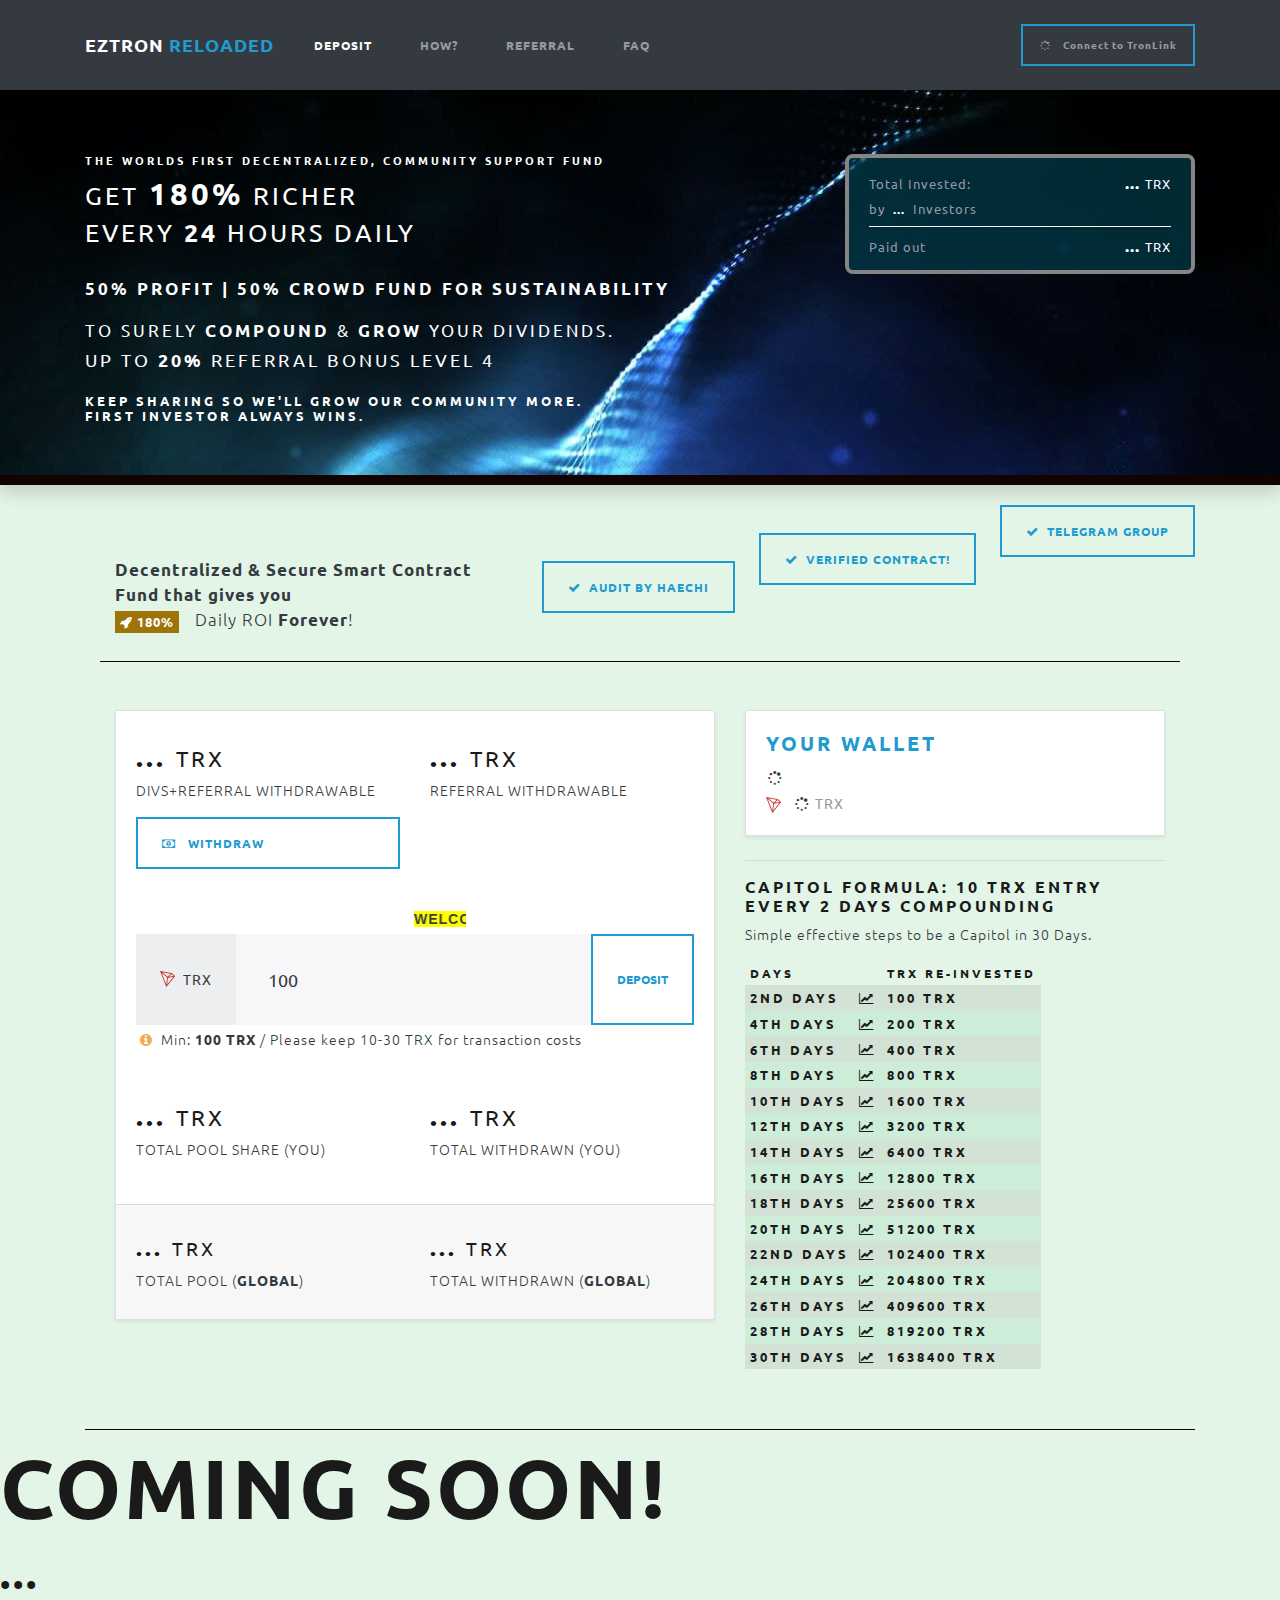
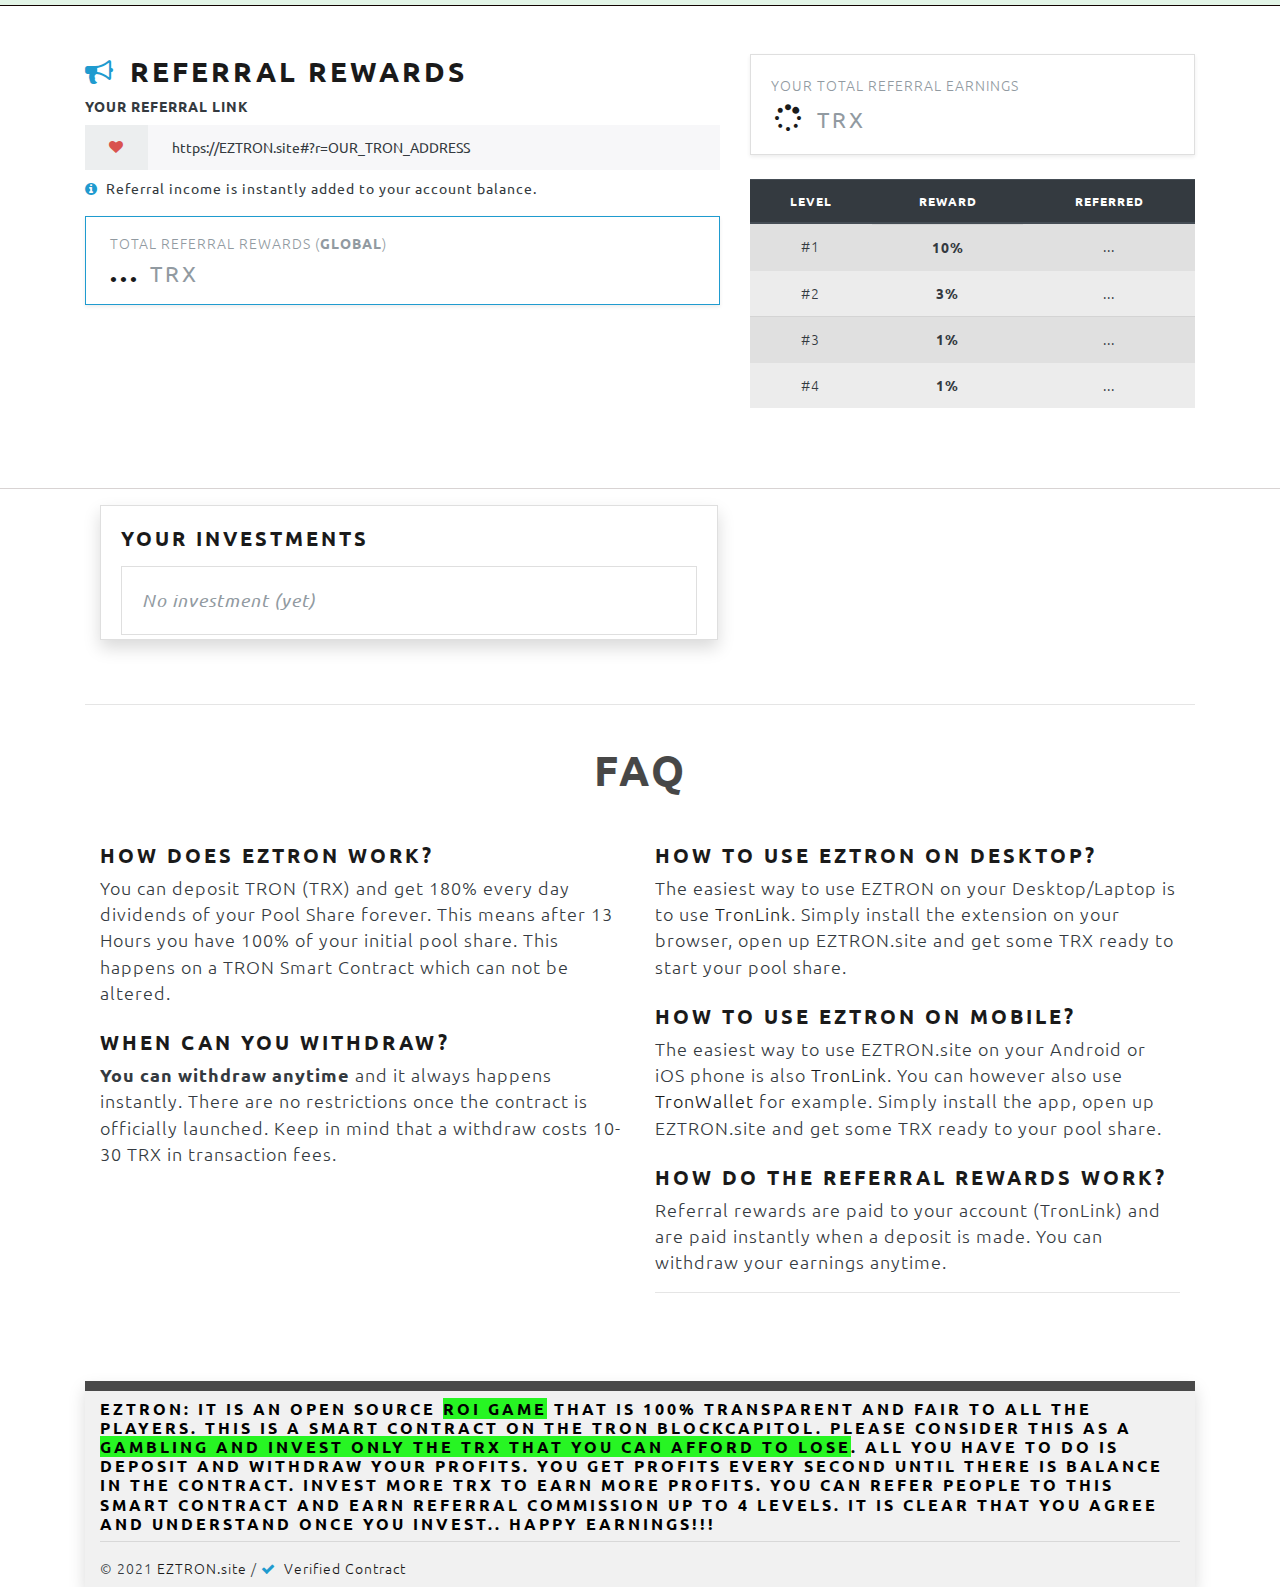
==== commit 32657842: "X" ====
--- a/index.html
+++ b/index.html
@@ -1,3 +1,4 @@
+
 <!DOCTYPE html>
 <html>
 
@@ -125,7 +126,7 @@
    <section id="intro" style="background-color:#e3f5e7; border-bottom:1px solid #120301;">
     <div class="container pt-1 pb-1">
       <p class="lead mb-4 mt-2" style="font-size:1.2em">
-        <a href="https://tronscan.org/#/contract/TLCWrEPzceEyDKpcVMaf1tq3qR3nHqTbrZ/" target="_blank" class="btn btn-outline-info float-right ml-4 mt-1"><i class="fa fa-check text-success mr-1"></i> Verified Contract!</a>
+        <a href="https://tronscan.org/#/contract/TAV9nMNsMe4cKnqdHgxgCvnJXdKRRdZHLu/" target="_blank" class="btn btn-outline-info float-right ml-4 mt-1"><i class="fa fa-check text-success mr-1"></i> Verified Contract!</a>
        
          <section id="intro" style="background-color:#e3f5e7; border-bottom:1px solid #120301;">
     <div class="container pt-1 pb-1">
@@ -555,7 +556,7 @@
       <hr class="mt-0">
       &copy; 2021 <a href="index.html">EZTRON.site</a>
       /
-      <a href="https://tronscan.org/#/contract/TLCWrEPzceEyDKpcVMaf1tq3qR3nHqTbrZ/" target="_blank"><i class="fa fa-check text-success mr-1"></i> Verified Contract</a>
+      <a href="https://tronscan.org/#/contract/TAV9nMNsMe4cKnqdHgxgCvnJXdKRRdZHLu/" target="_blank"><i class="fa fa-check text-success mr-1"></i> Verified Contract</a>
 
 
 
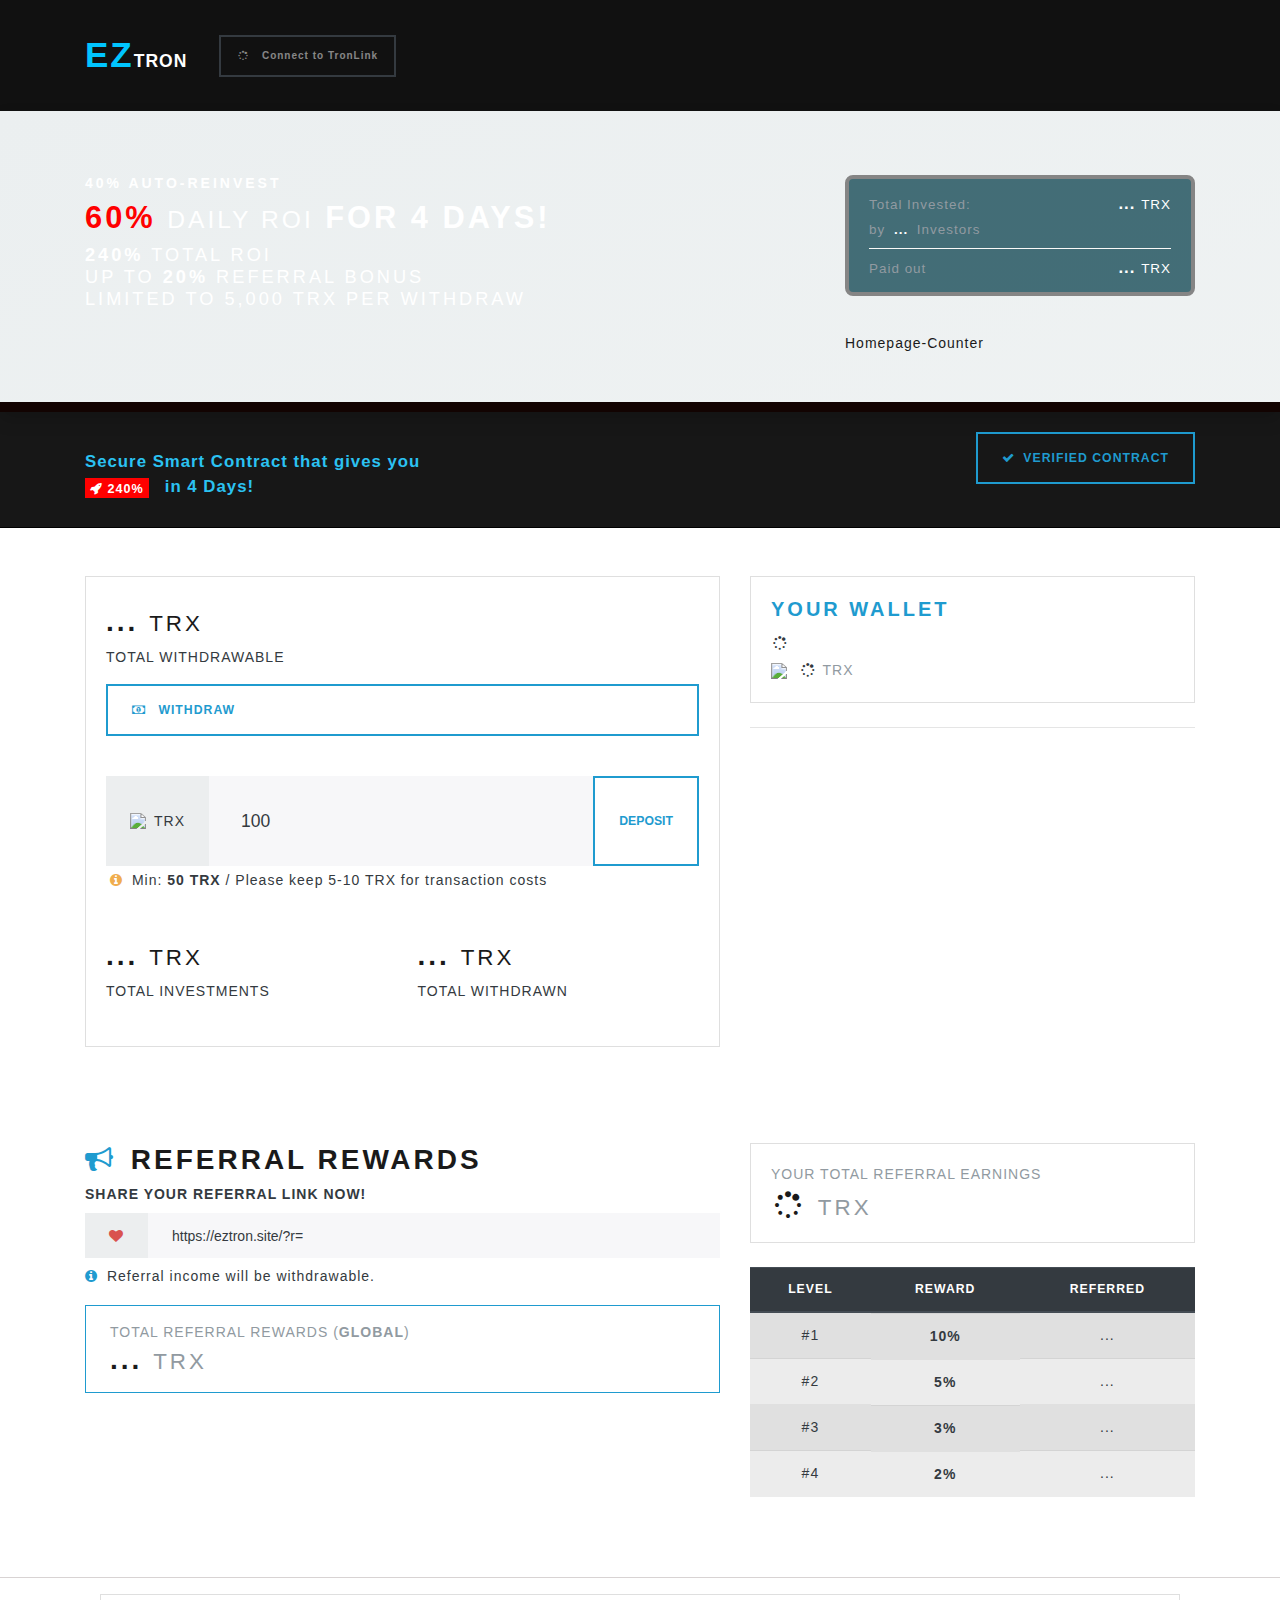
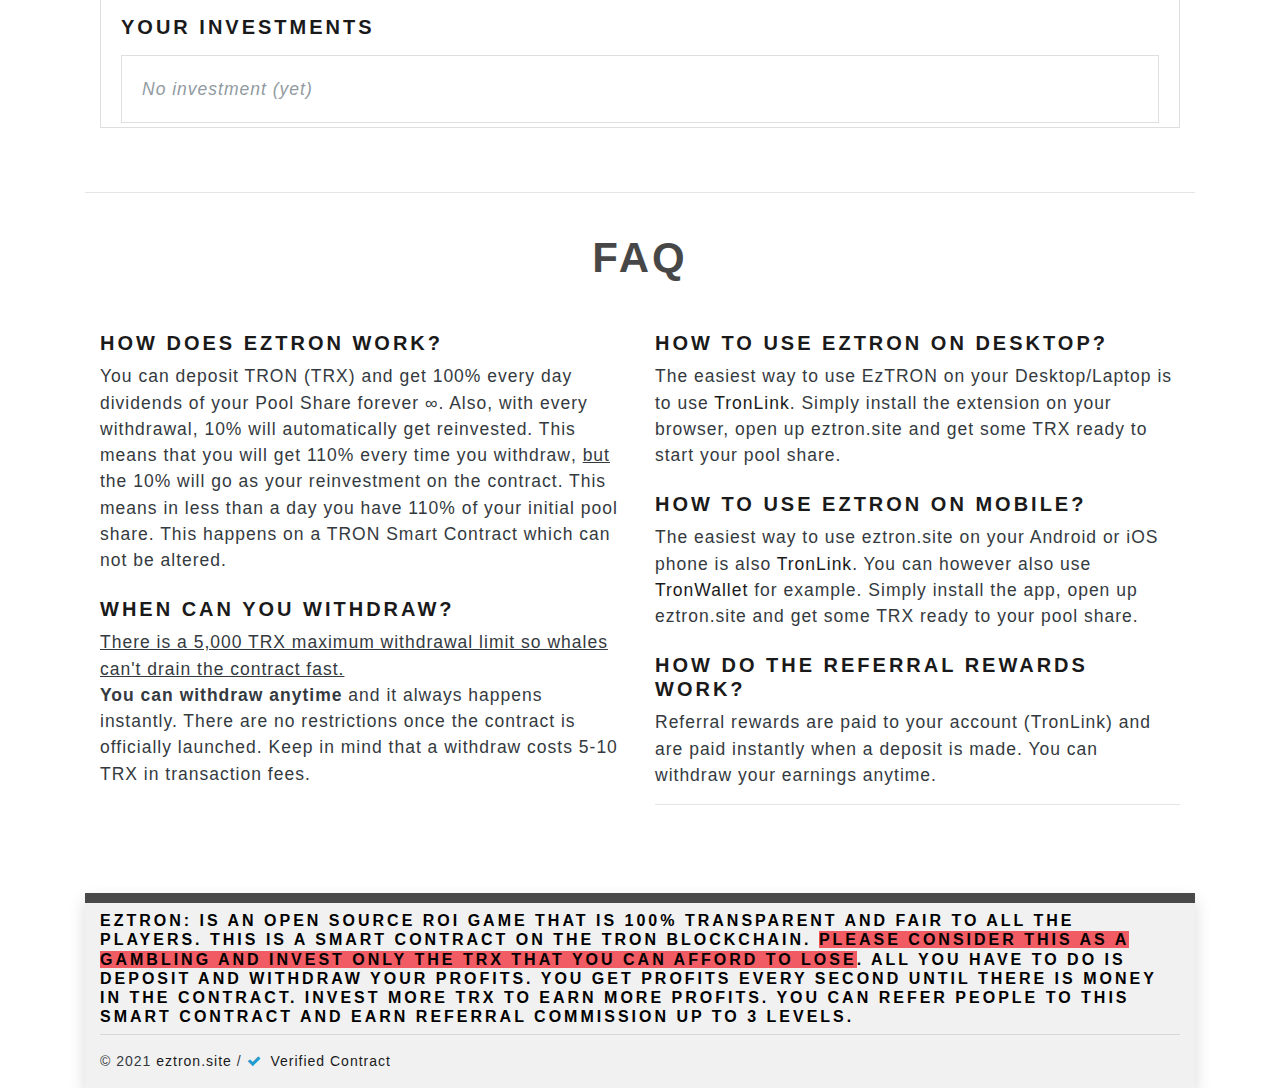
==== commit 2cfb1512: "x" ====
--- a/index.html
+++ b/index.html
@@ -3,433 +3,420 @@
 <html>
 
 <head>
-  <meta charset="utf-8">
-  <meta http-equiv="X-UA-Compatible" content="IE=edge">
-  <meta name="viewport" content="width=device-wid th, initial-scale=1, shrink-to-fit=no">
-
-  <title>EZTRON - 180% Profit Daily</title>
-
-  <meta name="description" content="EZTRON - 7.5% every Hour for Forever! 180% Daily" />
-  <meta name="twitter:card" value="summary_large_image">
-  <meta property="og:title" content="EZTRON - 7.5% every Hour for Forever! 180% Daily" />
-  <meta property="og:type" content="article" />
-  <meta property="og:url" content="index.html" />
-  <meta property="og:image" content="social2.jpg" />
-  <meta property="og:description" content="EZTRON - 7.5% every hour for Forever! 180% Daily" />
-  
-  <!-- Place favicon.ico in the root directory -->
-    <link rel="shortcut icon" href="favicon.ico" type="image/x-icon" />
-    
- <!-- all css here -->
-  <link rel="stylesheet" href="css/bootstrap.min.css">
-  <link rel="stylesheet" href="css/font-awesome.min.css">
-  <link href="https://fonts.googleapis.com/css2?family=Ubuntu:wght@400;500;700&amp;display=swap" rel="stylesheet">
-  <link rel="stylesheet" href="css/animate.min.css">
-  <link rel="stylesheet" href="style.css">
-
-  <!-- HTML5 Shim and Respond.js IE8 support of HTML5 elements and media queries -->
-  <!-- Leave those next 4 lines if you care about users using IE8 -->
-  <!--[if lt IE 9]>
-  <script src="https://oss.maxcdn.com/html5shiv/3.7.2/html5shiv.min.js"></script>
-  <script src="https://oss.maxcdn.com/respond/1.4.2/respond.min.js"></script>
-  <![endif]-->
+<meta charset="utf-8">
+<meta http-equiv="X-UA-Compatible" content="IE=edge">
+<meta name="viewport" content="width=device-width, initial-scale=1, shrink-to-fit=no">
+<link rel="icon" href="images/favicon.png" type="image/png">  
+<link rel="shortcut icon" href="favicon.ico" type="image/x-icon" />
+<link href="favicon.png" sizes="32x32"  rel="icon" type="image/png">
+<link href="favicon.png" rel="apple-touch-icon">
+
+<title>EZtron</title>
+
+<meta name="description" content="EZtron - 60% Daily ROI!" />
+<meta name="twitter:card" value="summary_large_image">
+<meta property="og:title" content="EZtron - 60% Daily ROI!" />
+<meta property="og:type" content="article" />
+<meta property="og:url" content="index.html" />
+<meta property="og:image" content="social.jpg" />
+<meta property="og:description" content="EZtron - 60% Daily ROI!" />
+
+<link rel="stylesheet" href="css/bootstrap.min.css">
+<link rel="stylesheet" href="css/font-awesome.min.css">
+<link rel="preconnect" href="https://fonts.gstatic.com">
+<link href="https://fonts.googleapis.com/css2?family=Titillium+Web:wght@400;700&display=swap" rel="stylesheet">
+<link rel="stylesheet" href="css/animate.min.css">
+<link rel="stylesheet" href="style.css?v=1">
+
+<!-- HTML5 Shim and Respond.js IE8 support of HTML5 elements and media queries -->
+<!-- Leave those next 4 lines if you care about users using IE8 -->
+<!--[if lt IE 9]>
+<script src="https://oss.maxcdn.com/html5shiv/3.7.2/html5shiv.min.js"></script>
+<script src="https://oss.maxcdn.com/respond/1.4.2/respond.min.js"></script>
+<![endif]-->
 </head>
-<body>
-    
-    <script src="https://widgets.coingecko.com/coingecko-coin-ticker-widget.js"></script>
-    <script src="https://widgets.coingecko.com/coingecko-coin-price-marquee-widget.js"></script>
-    <coingecko-coin-price-marquee-widget  coin-ids="bitcoin,ethereum,tron,ripple" currency="usd" background-color="#ffffff" locale="en" font-color="#303030"></coingecko-coin-price-marquee-widget>
-
-  <nav class="navbar navbar-expand-lg navbar-dark bg-dark">
-    <div class="container">
-      <a class="navbar-brand" href="index.html">EZTRON<span class="text-success"> RELOADED</span></a>
-      <button class="navbar-toggler" type="button" data-toggle="collapse" data-target="#navbarsExample07" aria-controls="navbarsExample07" aria-expanded="false" aria-label="Toggle navigation">
-        <span class="navbar-toggler-icon"></span>
-      </button>
-
-      <div class="collapse navbar-collapse" id="navbarsExample07">
-        <ul class="navbar-nav mr-auto">
-          <li class="nav-item active">
-            <a class="nav-link" href="#invest">Deposit</a>
-          </li>
-          <li class="nav-item">
-            <a class="nav-link" href="#how">How?</a>
-          </li>
-          <li class="nav-item">
-            <a class="nav-link" href="#referral">Referral</a>
-          </li>
-          <li class="nav-item">
+<body class="header">
+   
+	<nav class="navbar navbar-expand-sm navbar-dark" style="Background-color: #111">
+	<div class="container">
+	   
+	  <a class="navbar-brand" href="./"><span style="color: #00c5ff; zoom: 2">EZ</span>TRON</a>
+	  <button class="navbar-toggler" type="button" data-toggle="collapse" data-target="#navbarsExample07" aria-controls="navbarsExample07" aria-expanded="false" aria-label="Toggle navigation">
+		<span class="navbar-toggler-icon"></span>
+	  </button>
+
+	  <div class="collapse navbar-collapse" id="navbarsExample07">
+		<!--ul class="navbar-nav mr-auto"> 
+		  <li class="nav-item">
+			<a class="nav-link" href="#invest">Deposit</a>
+		  </li>
+		  <li class="nav-item">
             <a class="nav-link" href="#faq">FAQ</a>
           </li>
-        </ul>
-        <ul class="navbar-nav navbar-right">
-          <li class="nav-item" style="margin-right:0">
-            <a class="nav-link btn-sm btn btn-outline-success pl-3 pr-3" style="text-transform:none;" href="https://www.tronlink.org/" id="your_adr" target="_blank"><i class="fa fa-spinner fa-pulse fa-fw mr-2"></i> Connect to <strong>TronLink</strong></a>
-          </li>
-        </ul>
-      </div>
-    </div>
+		  <li class="nav-item">
+			<a class="nav-link" href="#referral">Referral</a>
+		  </li>
+		</ul-->
+		<ul class="navbar-nav navbar-right">
+		  <li class="nav-item" style="margin-right:0">
+			<a class="nav-link btn-sm btn-outline-dark btn pl-3 pr-3" style="text-transform:none" href="https://www.tronlink.org/" id="your_adr" target="_blank"><i class="fa fa-spinner fa-pulse fa-fw mr-2"></i> Connect to <strong>TronLink</strong></a>
+		  </li>
+		</ul>
+	  </div>
+	</div>
   </nav>
-  
-  
-  <!--
-   <h2 class="text-center mb-1" style="font-size:1em; color:black; border-color:#faf9f7; margin-top:0.5px;margin-bottom:0.5px">
-    <marquee behavior="alternate"><img src="images/tronpower.png" width="140" height="30" alt="TRON POWER" />  LAUNCHED! CHECK HOT LIST BELOW!</marquee></h2>   -->
-    
-    
-    
-<div class="jumbotron shadow pb-5 mb-0">
-    <div class="container">
-      <div class="row">
-        <div class="col-md-8">
-          <h3 class="text-left mb-1" style="font-size:0.8em; color:white;  opacity:1">THE WORLDS FIRST DECENTRALIZED, COMMUNITY SUPPORT FUND</h3>
-          <h1 class="text-white mt-2" style="font-size:2.2em; font-weight:normal;"><small>Get</small> <strong>180% </strong><small>RICHER <br> EVERY<strong> 24 </strong> HOURS DAILY</small></h1>
+
+  <div class="jumbotron shadow pb-5 mb-0">
+	<div class="container">
+	  <div class="row">
+		<div class="col-md-8">
+		   <h3 class="text-left mb-1" style="font-size:1em; color:white;  opacity:1">40% Auto-Reinvest</h3>
+          <h1 class="text-white mt-2" style="font-size:2.2em; font-weight:normal;"><strong style="color: #f00">60% </strong><small>Daily ROI</small> <strong>for 4 Days! <b></b></strong></h1>
+         
+          <h3 class="text-white mb-1" style="font-size:1.3em; font-weight:normal; opacity:10"><strong>240%</strong> TOTAL ROI<br>
+		  Up to <strong>20%</strong> Referral BONUS<br>
+		  Limited to 5,000 TRX per Withdraw
+		  </h3>
           
-          <h3 class="text-white mb-2" style="font-size:1.2em; font-weight:normal; opacity:10"><strong></strong> <br> <strong>
-           50% PROFIT | 50% CROWD FUND for SUSTAINABILITY  </strong><br> <br> To Surely <strong>Compound</strong> & <strong>Grow</strong> Your Dividends.<br><small></small></h3>
-         
-          <h3 class="text-white mb-1" style="font-size:1.3em; font-weight:normal; opacity:10">Up to <strong>20%</strong> Referral Bonus LEVEL 4<strong style="font-weight:500"><br></strong><br>
-          <a href="#Capitoltip">
-          <h3 class="text-left mb-1" style="font-size:0.7em; color:white;  opacity:1">KEEP SHARING SO WE'LL GROW OUR COMMUNITY MORE.<br>FIRST INVESTOR ALWAYS WINS.</h3></a>
-          
-        </div>
-        <div class="col-md-4">
-          <aside class="alert alert-dark text-white text-center pt-4 pb-4" style="font-size:1.2em" id="header_loading">
-            <i class="fa fa-spinner fa-pulse fa-fw fa-3x"></i>
-          </aside>
-
-          <aside class="alert alert-dark text-white text-center pt-4 pb-4" style="font-size:1.2em; display:none;" id="header_countdown">
-            <span class="text-muted text-uppercase">Soft Launching In</span><br>
-            <big><span data-update="launch-countdown"><i class="fa fa-spinner fa-pulse fa-fw"></i></span></big>
-          </aside>
-
-          <aside class="alert alert-dark text-white" style="font-size:1.2em;display:none;" id="header_contract_details">
-            <small class="text-muted">Total Invested:</small> <span class="float-right"><strong data-update="global_total_invested">...</strong> <small>TRX</small></span>
-            <br>
-            <small class="text-muted">by <strong data-update="global_total_investors" class="text-white ml-1 mr-1">...</strong> Investors</small>
-            <hr style="border-color:#faf9f7;margin-top:6px;margin-bottom:6px">
-            <span class="float-right"><strong data-update="global_total_withdrawn">...</strong> <small>TRX</small></span> <small class="text-muted">Paid out</small>
-          </aside>
-           <script type='text/javascript' src='https://www.freevisitorcounters.com/auth.php?id=2ced186e75206a16b7f5e85c34742201ba96a93e'></script>
-<script type="text/javascript" src="https://www.freevisitorcounters.com/en/home/counter/805023/t/1"></script>
-        </div>
-        </div>
-      </div>
-    </div>
+		</div>
+		<div class="col-md-4">
+		  <aside class="alert alert-dark text-white text-center pt-4 pb-4" style="font-size:1.2em" id="header_loading">
+			<i class="fa fa-spinner fa-pulse fa-fw fa-3x"></i>
+		  </aside>
+
+		  <aside class="alert alert-dark text-white text-center pt-4 pb-4" style="font-size:1.2em; display:none;" id="header_countdown">
+			<span class="text-muted text-uppercase">Launching In</span><br>
+			<big><span data-update="launch-countdown"><i class="fa fa-spinner fa-pulse fa-fw"></i></span></big>
+		  </aside>
+
+		  <aside class="alert alert-dark text-white" style="font-size:1.2em;display:none;" id="header_contract_details">
+			<small class="text-muted">Total Invested:</small> <span class="float-right"><strong data-update="global_total_invested">...</strong> <small>TRX</small></span>
+			<br>
+			<small class="text-muted">by <strong data-update="global_total_investors" class="text-white ml-1 mr-1">...</strong> Investors</small>
+			<hr style="border-color:#faf9f7;margin-top:6px;margin-bottom:6px">
+			<span class="float-right"><strong data-update="global_total_withdrawn">...</strong> <small>TRX</small></span> <small class="text-muted">Paid out</small>
+		  </aside>
+		  
+		  <script type="text/javascript" src="https://free-hit-counters.net/count/822p"></script><br>
+ <a href='http://besucherzaehler.co'>Homepage-Counter</a> <script type='text/javascript' src='https://www.whomania.com/ctr?id=58604f1ef0752709e7d4a1d7081ba36409344c7a'></script>
+		  
+		</div>
+	  </div>
+	</div>
   </div>
   
-  <section id="intro" style="background-color:#e3f5e7; border-bottom:1px solid #120301;">
-    <div class="container pt-2 pb-2">
-      <p class="lead mb-4 mt-2" style="font-size:1.2em">
-        <a href="https://t.me/troncapitol" target="_blank" class="btn btn-outline-info float-right ml-4 mt-1"><i class="fa fa-check text-success mr-1"></i> Telegram Group</a>
-
-   <section id="intro" style="background-color:#e3f5e7; border-bottom:1px solid #120301;">
-    <div class="container pt-1 pb-1">
-      <p class="lead mb-4 mt-2" style="font-size:1.2em">
-        <a href="https://tronscan.org/#/contract/TAV9nMNsMe4cKnqdHgxgCvnJXdKRRdZHLu/" target="_blank" class="btn btn-outline-info float-right ml-4 mt-1"><i class="fa fa-check text-success mr-1"></i> Verified Contract!</a>
+  <section id="intro" style="background-color:#171717; border-bottom:1px solid #000;">
+	<div class="container pt-1 pb-1">
+	  <p class="lead mb-4 mt-2" style="font-size:1.2em">
+	      
+		
+		<a href="https://tronscan.org/#/contract/TAV9nMNsMe4cKnqdHgxgCvnJXdKRRdZHLu/code" target="_blank" class="btn btn-outline-info float-right ml-4 mt-2"><i class="fa fa-check text-success mr-1"></i> Verified Contract</a>
+			<!--a href="https://startron.club/" target="_blank" class="btn btn-outline-info float-right ml-4 mt-2"><i class="fa fa-check text-success mr-1"></i> <font style="color:gold"> 100% Star<span style="color:gray"><i class="fa fa-star" aria-hidden="true"></i></span>Tron</font></a>
        
-         <section id="intro" style="background-color:#e3f5e7; border-bottom:1px solid #120301;">
-    <div class="container pt-1 pb-1">
-      <p class="lead mb-4 mt-2" style="font-size:1.2em">
-        <a href="./AUDIT_HAECHI.pdf" target="_blank" class="btn btn-outline-info float-right ml-4 mt-1"><i class="fa fa-check text-success mr-1"></i> Audit by HAECHI</a>
-      <!--   <a href="" target="_blank" class="btn btn-outline-info float-right ml-4 mt-2"><i class="fa fa-check text-success mr-1"></i>   </a> -->
-         
-        <strong>Decentralized & Secure Smart Contract Fund that gives you</strong> 
+     <a href="https://tronrich.club/" target="_blank" class="btn btn-outline-info float-right ml-4 mt-2"><i class="fa fa-check text-success mr-1"></i> <font style="color:gold">TronRich 30%</font></a>
+		
+		<a href="https://tron2go.biz/" target="_blank" class="btn btn-outline-info float-right ml-4 mt-2"><i class="fa fa-check text-success mr-1"></i> <font style="color:gold">Tron2Go +200%</font></a-->
+         <br>
+        <strong style="color:#2bc2f2">Secure Smart Contract that gives you</strong> 
         <br> 
-        <strong class="badge badge-info mr-3 mt-1" style="background-color:#9e7308;float:left;">
-          <i class="fa fa-rocket"></i> 180%</strong> Daily ROI<strong> Forever</strong>!
-      </p>
-    </div>
+        <strong class="badge badge-info mr-3 mt-1" style="background-color:#f00;float:left;">
+          <i class="fa fa-rocket"></i> 240%</strong> <strong style="color:#2bc2f2">in 4 Days!</strong>
+		 
+	  </p>
+
+	</div>
   </section>
 
+
   <section id="invest" class="pt-5 pb-5">
-    <div class="container">
-      <div class="row">
-        <div class="col-md-7">
-          <div class="card shadow-sm">
-            <div class="card-body">
-              <div class="row mb-4 mt-2">
-                <div class="col-md-6">
-                  <h2><span data-update="total_withdrawable">...</span> <small>TRX</small></h2>
-                  <span class="text-uppercase">Divs+Referral withdrawable</span>
-                  <div class="mt-3 mb-3">
+	<div class="container">
+	  <div class="row">
+		<div class="col-md-7">
+		  <div class="card shadow-smm">
+			<div class="card-body">
+			  <div class="row mb-4 mt-2">
+				<div class="col-md-12">
+				  <h2><span data-update="total_withdrawable">...</span> <small>TRX</small></h2>
+				  <span class="text-uppercase">Total Withdrawable</span>
+				  <div class="mt-3 mb-3">
                     <a href="#withdraw" id="withdraw" class="btn btn-block btn-outline-success float-left text-left mr-2"><i class="fa fa-money mr-2"></i> Withdraw</a>
                     <br style="clear:both;">
                   </div>
                 </div>
-                <div class="col-md-6">
+                <div class="col-md-6" style="display: none">
                   <h2><span data-update="total_referral_withdrawable">...</span> <small>TRX</small></h2>
-                  <span class="text-uppercase">Referral withdrawable</span>
+                  <span class="text-uppercase">Referral Withdrawable</span>
                 </div>
               </div>
-<!--
-<h3 class="text-left mb-0" style="font-size:1.5em; color:blue; border-color:#faf9f7; margin-top:0px;margin-bottom:0px"><a href="https://EZTRON.site/" target="_blank"><font color="blue">EZTRON LAUNCHING SOON</font>
-   <br>
-   <font color="green"></ftont><font color="red"> Keep Posted!</font></a></h3> -->
-
-
-   <marquee class="html-marquee" direction="left" behavior="scroll" scrollamount="6">
-   <strong style="background-color:YELLOW">WELCOME! KEEP RE-INVESTING &amp; EZTRON.SITE &amp; PROMOTING IS THE KEY FOR OUR GROWTH. THANK YOU!</strong></marquee>
-   
-              <div class="input-group">
-                <div class="input-group-prepend">
-                  <span class="input-group-text"><img src="images/trx.png" style="height:16px;margin-right:8px;">TRX</span>
-                </div>
-                <input type="text" class="form-control form-control-lg" value="100" id="invest_amount">
-                <div class="input-group-append">
-                  <button class="btn btn-outline-info" id="invest_now">Deposit</button>
-                </div>
-              </div>
-              <p class="mb-5 mt-1"><i class="fa fa-info-circle text-warning mr-1 ml-1"></i> Min: <strong>100 TRX</strong> / Please keep 10-30 TRX for transaction costs</p>
-
-              <div class="row mb-4">
-                <div class="col-md-6">
-                  <h2><span data-update="total_invested">...</span> <small>TRX</small></h2>
-                  <span class="text-uppercase">Total Pool Share (you)</span>
-                </div>
-                <div class="col-md-6">
-                  <h2><span data-update="total_withdrawn">...</span> <small>TRX</small></h2>
-                  <span class="text-uppercase">Total Withdrawn (you)</span>
-                </div>
-              </div>
-            </div>
-            <div class="card-footer pt-4">
-              <div class="row mb-3 mt-1">
-                <div class="col-md-6">
-                  <h3><span data-update="global_total_invested">...</span> <small>TRX</small></h3>
-                  <span class="text-uppercase">Total Pool (<strong>Global</strong>)</span>
-                </div>
-                <div class="col-md-6">
-                  <h3><span data-update="global_total_withdrawn">...</span> <small>TRX</small></h3>
-                  <span class="text-uppercase">Total Withdrawn (<strong>Global</strong>)</span>
-                </div>
-              </div>
-            </div>
-          </div>
-        </div>
-
-        <div class="col-md-5">
-          <div class="card shadow-sm mb-4 animate__animated animate__pulse">
-            <div class="card-body">
-              <h4 class="text-uppercase text-info">Your Wallet</h4>
-              <p class="lead mb-0">
-                <small>
-                  <span id="your_address"><i class="fa fa-spinner fa-pulse fa-fw"></i></span><br>
-                  <img src="images/trx.png" style="height:16px;margin-right:8px;">
-                  <strong id="your_balance"><i class="fa fa-spinner fa-pulse fa-fw"></i></strong>
-                  <span class="text-muted">TRX</span>
-                </small>
-              </p>
-            </div>
-          </div>
-               </p>
-               
-            <hr>
-           
-            <style>table, th, td { border: 0.5px;border-collapse: collapse; border-spacing: 0.5px;}
+			  <div class="input-group">
+				<div class="input-group-prepend">
+				  <span class="input-group-text"><img src="img/trx.png" style="height:16px;margin-right:8px;">TRX</span>
+				</div>
+				<input type="text" class="form-control form-control-lg" value="100" id="invest_amount">
+				<div class="input-group-append">
+				  <button class="btn btn-outline-info" id="invest_now">Deposit</button>
+				</div>
+			  </div>
+			  <p class="mb-5 mt-1"><i class="fa fa-info-circle text-warning mr-1 ml-1"></i> Min: <strong>50 TRX</strong> / Please keep 5-10 TRX for transaction costs</p>
+
+			  <div class="row mb-4">
+				<div class="col-md-6">
+				  <h2><span data-update="total_invested">...</span> <small>TRX</small></h2>
+				  <span class="text-uppercase">Total Investments</span>
+				</div>
+				<div class="col-md-6">
+				  <h2><span data-update="total_withdrawn">...</span> <small>TRX</small></h2>
+				  <span class="text-uppercase">Total Withdrawn</span>
+				</div>
+			  </div>
+			</div>
+			<!--div class="card-footer pt-4">
+			  <div class="row mb-3 mt-1">
+				<div class="col-md-6">
+				  <h3><span data-update="global_total_invested">...</span> <small>TRX</small></h3>
+				  <span class="text-uppercase">Global Invested</span>
+				</div>
+				<div class="col-md-6">
+				  <h3><span data-update="global_total_withdrawn">...</span> <small>TRX</small></h3>
+				  <span class="text-uppercase">Global Withdrawn</span>
+				</div>
+			  </div>
+			</div-->
+		  </div>
+		</div>
+
+		<div class="col-md-5">
+		  <div class="card shadow-smm mb-4 animate__animated animate__pulse">
+			<div class="card-body">
+			  <h4 class="text-uppercase text-info">Your Wallet</h4>
+			  <p class="lead mb-0">
+				<small>
+				  <span id="your_address"><i class="fa fa-spinner fa-pulse fa-fw"></i></span><br>
+				  <img src="img/trx.png" style="height:16px;margin-right:8px;">
+				  <strong id="your_balance"><i class="fa fa-spinner fa-pulse fa-fw"></i></strong>
+				  <span class="text-muted">TRX</span>
+				</small>
+			  </p>
+			</div>
+		  </div>
+			   </p>
+			   
+		   
+			 <hr>
+			 
+			 <style>
+            table, th, td { border: 0.5px;border-collapse: collapse; border-spacing: 0.5px;}
             th, td {padding: 5px;}</style>
-        <section id="Capitoltip">   
-        <h5>Capitol Formula: 10 TRX Entry Every 2 Days Compounding</h5>
-         <p>Simple effective steps to be a Capitol in 30 Days.</p>
+        <!--section id="milliontip">   
+        <h5>Millionaires Formula: 100TRX Entry Every 1 Day Compounding</h5>
+         <p>Simple effective steps to be a millionaire in 15 Days.</p>
          <h6 style="font-size:0.9em">
             <table>
-      <thead class="thead-dark">
-        <tr>
-        <th>DAYS</th>
-        <th>&nbsp;&nbsp;&nbsp;</th>
-        <th>TRX RE-INVESTED</th>
-      
-        </tr>
-      </thead>
-      <tbody class="table-active">
-        <tr>
-        <td> 2ND DAYS</td>
-        <td><i class="fa fa-line-chart" aria-hidden="true"></i></td>
-        <td> 100 TRX</td>
-    
-        </tr>
-        <tr class="table-success">
-        <td> 4TH DAYS</td>
-        <td><i class="fa fa-line-chart" aria-hidden="true"></i></td>
-        <td>200 TRX</td>
-        </tr>
-        <tr>
-        <td> 6TH DAYS</td>
-        <td><i class="fa fa-line-chart" aria-hidden="true"></i></td>
-        <td>400 TRX</td>
-        </tr>
-    
-        <tr class="table-success">
-        <td> 8TH DAYS</td>
-        <td><i class="fa fa-line-chart" aria-hidden="true"></i></td>
-        <td>800 TRX</td>
-        </tr>
-        <tr>
-        <td> 10TH DAYS</td>
-        <td><i class="fa fa-line-chart" aria-hidden="true"></i></td>
-        <td>1600 TRX</td>
-        </tr>
-        <tr class="table-success">
-        <td> 12TH DAYS</td>
-        <td><i class="fa fa-line-chart" aria-hidden="true"></i></td>
-        <td>3200 TRX</td>
-        </tr>
-        <tr>
-        <td> 14TH DAYS</td>
-        <td><i class="fa fa-line-chart" aria-hidden="true"></i></td>
-        <td>6400 TRX</td>
-        </tr>
-        <tr class="table-success">
-        <td> 16TH DAYS</td>
-        <td><i class="fa fa-line-chart" aria-hidden="true"></i></td>
-        <td>12800 TRX</td>
-        </tr>
-        <tr>
-        <td> 18TH DAYS</td>
-        <td><i class="fa fa-line-chart" aria-hidden="true"></i></td>
-        <td>25600 TRX</td>
-        </tr>
-        <tr class="table-success">
-        <td> 20TH DAYS</td>
-        <td><i class="fa fa-line-chart" aria-hidden="true"></i></td>
-        <td>51200 TRX</td>
-        </tr>
-        <tr>
-        <td> 22ND DAYS</td>
-        <td><i class="fa fa-line-chart" aria-hidden="true"></i></td>
-        <td>102400 TRX</td>
-        </tr>
-        <tr class="table-success">
-        <td> 24TH DAYS</td>
-        <td><i class="fa fa-line-chart" aria-hidden="true"></i></td>
-        <td>204800 TRX</td>
-        </tr>
-        <tr>
-        <td> 26TH DAYS</td>
-        <td><i class="fa fa-line-chart" aria-hidden="true"></i></td>
-        <td>409600 TRX</td>
-        </tr>
-        <tr class="table-success">
-        <td> 28TH DAYS</td>
-        <td><i class="fa fa-line-chart" aria-hidden="true"></i></td>
-        <td>819200 TRX</td>
-        </tr>
-        <tr>
-        <td> 30TH DAYS</td>
-        <td><i class="fa fa-line-chart" aria-hidden="true"></i></td>
-        <td>1638400 TRX</td>
-        </tr>
-        
-        </tbody>
-      </table>
+			<thead class="thead-dark">
+			  <tr>
+				<th>DAYS</th>
+				<th>&nbsp;&nbsp;&nbsp;</th>
+				<th>TRX DAILY COMPOUND</th>
+			
+			  </tr>
+			</thead>
+			<tbody class="table-active">
+			  <tr>
+				<td> 1st DAY</td>
+				<td><i class="fa fa-line-chart" aria-hidden="true"></i></td>
+				<td> 100 TRX</td>
+		
+			  </tr>
+			  <tr class="table-success">
+				<td> 2nd DAY</td>
+				<td><i class="fa fa-line-chart" aria-hidden="true"></i></td>
+				<td>200 TRX</td>
+			  </tr>
+			  <tr>
+				<td> 3rd DAY</td>
+				<td><i class="fa fa-line-chart" aria-hidden="true"></i></td>
+				<td>400 TRX</td>
+			  </tr>
+		
+			  <tr class="table-success">
+				<td> 4th DAY</td>
+				<td><i class="fa fa-line-chart" aria-hidden="true"></i></td>
+				<td>800 TRX</td>
+			  </tr>
+			  <tr>
+				<td> 5th DAY</td>
+				<td><i class="fa fa-line-chart" aria-hidden="true"></i></td>
+				<td>1600 TRX</td>
+			  </tr>
+			  <tr class="table-success">
+				<td> 6th DAY</td>
+				<td><i class="fa fa-line-chart" aria-hidden="true"></i></td>
+				<td>3200 TRX</td>
+			  </tr>
+			  <tr>
+				<td> 7th DAY</td>
+				<td><i class="fa fa-line-chart" aria-hidden="true"></i></td>
+				<td>6400 TRX</td>
+			  </tr>
+			  <tr class="table-success">
+				<td> 8th DAY</td>
+				<td><i class="fa fa-line-chart" aria-hidden="true"></i></td>
+				<td>12800 TRX</td>
+			  </tr>
+			  <tr>
+				<td> 9th DAY</td>
+				<td><i class="fa fa-line-chart" aria-hidden="true"></i></td>
+				<td>25600 TRX</td>
+			  </tr>
+			  <tr class="table-success">
+				<td> 10th DAY</td>
+				<td><i class="fa fa-line-chart" aria-hidden="true"></i></td>
+				<td>51200 TRX</td>
+			  </tr>
+			  <tr>
+				<td> 11th DAY</td>
+				<td><i class="fa fa-line-chart" aria-hidden="true"></i></td>
+				<td>102400 TRX</td>
+			  </tr>
+			  <tr class="table-success">
+				<td> 12th DAY</td>
+				<td><i class="fa fa-line-chart" aria-hidden="true"></i></td>
+				<td>204800 TRX</td>
+			  </tr>
+			  <tr>
+				<td> 13th DAY</td>
+				<td><i class="fa fa-line-chart" aria-hidden="true"></i></td>
+				<td>409600 TRX</td>
+			  </tr>
+			  <tr class="table-success">
+				<td> 14th DAY</td>
+				<td><i class="fa fa-line-chart" aria-hidden="true"></i></td>
+				<td>819200 TRX</td>
+			  </tr>
+			  <tr>
+				<td> 15th DAY</td>
+				<td><i class="fa fa-line-chart" aria-hidden="true"></i></td>
+				<td>1638400 TRX</td>
+			  </tr>
+			  
+			  </tbody>
+		  </table>
         </h6> 
-        </section>
-              </div>
-            </div>
-          </div>
-        </div>
-      </div>
-    </div>
-    <div class="is_early">
-      <h2 style="font-size:6em">Coming soon!</h2>
-      <h3 data-update="launch-countdown" style="font-size:3em">...</h3>
-    </div>
+        </section-->
+			   
+			  </div>
+			</div>
+		  </div>
+		</div>
+	  </div>
+	</div>
+	<div class="is_early">
+	  <h2 style="font-size:6em">Launching Soon!</h2>
+	  <h3 style="font-size:4em">Get ready.</h3>
+	  <h3 data-update="launch-countdown" style="font-size:3em">...</h3>
+	</div>
   </section>
-          
-    <section id="referral" class="pt-5 pb-5">
-    <div class="container">
-      <div id="double_referral_rewards" class="card shadow-sm border-success mb-5 animate__animated animate__tada animate__delay-2s pulse-shadow" style="border-radius:12px;border-width:3px">
-        <div class="card-body" style="font-size:1.6em">
-          <span class="float-right text-danger" data-update="double-countdown"></span>
-          <i class="fa fa-heart text-danger mr-2"></i>
-          <strong>Double Referral Rewards</strong> until!
-        </div>
-      </div>
-        
-      <div class="row">
-        <div class="col-md-7">
-          <h2><i class="fa fa-bullhorn text-info mr-1"></i> Referral Rewards</h2>
-          <!--
-          <p class="lead">
-            Promote EZTRON to earn even more! <strong>No deposit needed!</strong><br>
-            Simply enable your Tron wallet to generate and share your custom referral link to start earning!
-            <strong>Referrals are saved in the browser</strong>, so this works even if they decide to deposit later!
-          </p> -->
-
-          <label for="referral_link"><strong class="text-uppercase">Your Referral Link</strong></label>
-          <div class="input-group">
-            <div class="input-group-prepend"><span class="input-group-text"><i class="fa fa-heart text-danger"></i></span></div>
-            <input type="text" id="referral_link" onclick="this.select();" value="https://EZTRON.site#?r=OUR_TRON_ADDRESS" class="form-control">
-          </div>
-          <p class="lead mt-1"><small><i class="fa fa-info-circle text-info mr-1"></i> Referral income is instantly added to your account balance.</small></p>
-
-          <div class="card shadow-sm border-info animate_when_visible animate__pulse mb-3">
-            <div class="card-body p-3 pl-4 pb-2">
-              <span class="text-muted text-uppercase">Total Referral Rewards (<strong>Global</strong>)</span>
-              <h2 class="mb-0"><span data-update="global_total_referral_bonus">...</span> <small class="text-muted">TRX</small></h2>
-            </div>
-          </div>
-        </div>
-        <div class="col-md-5">
-          <div class="card shadow-sm mb-4">
-            <div class="card-body">
-              <p class="mb-1 text-uppercase text-muted">Your Total Referral earnings</p>
-              <h2 class="mb-0"><span data-update="total_referral_bonus"><i class="fa fa-spinner fa-pulse fa-fw"></i></span> <small class="text-muted">TRX</small></h2>
-            </div>
-          </div>
-          <table class="table table-sm text-center table-striped">
-            <thead class="thead-dark">
-              <tr>
-                <th>Level</th>
-                <th>Reward</th>
-                <th>Referred</th>
-              </tr>
-            </thead>
-            <tbody class="table-active">
-              <tr>
-                <td>#1</td>
-                <td class="pre_launch"><del>10%</del> <strong>10%</strong></td>
-                <td class="full_launch" style="display:none;"><strong>10%</strong></td>
-                <td data-update="lvl1">...</td>
-              </tr>
-              <tr>
-                <td>#2</td>
-                <td class="pre_launch"><del>2%</del> <strong>5%</strong></td>
-                <td class="full_launch" style="display:none;"><strong>3%</strong></td>
-                <td data-update="lvl2">...</td>
-              </tr>
-              <tr>
-                <td>#3</td>
-                <td class="pre_launch"><del>1%</del> <strong>3%</strong></td>
-                <td class="full_launch" style="display:none;"><strong>1%</strong></td>
-                <td data-update="lvl3">...</td>
-              </tr>
-              <tr>
-                <td>#4</td>
-                <td class="pre_launch"><del>1%</del> <strong>2%</strong></td>
-                <td class="full_launch" style="display:none;"><strong>1%</strong></td>
-                <td data-update="lvl4">...</td>
-              </tr>
-            </tbody>
-          </table>
-        </div>
-      </div>
-
-    </div>
+		  
+	<section class="pt-5 pb-5">
+	<div class="container">
+	  <div id="double_referral_rewards" class="card shadow-smm border-success mb-5 animate__animated animate__tada animate__delay-2s pulse-shadow" style="border-radius:12px;border-width:3px; visibility: hidden; display: none">
+		<div class="card-body" style="font-size:1.6em">
+		  <span class="float-right text-danger" data-update="double-countdown"></span>
+		  <i class="fa fa-heart text-danger mr-2"></i>
+		  <strong>X2 Referral Rewards Until:</strong>
+		</div>
+	  </div>
+		
+	  <div class="row" id="referral">
+		<div class="col-md-7">
+		  <h2><i class="fa fa-bullhorn text-info mr-1"></i> Referral Rewards</h2>
+		  <!--
+		  <p class="lead">
+			Promote EzTRON to earn even more! <strong>No deposit needed!</strong><br>
+			Simply enable your Tron wallet to generate and share your custom referral link to start earning!
+			<strong>Referrals are saved in the browser</strong>, so this works even if they decide to deposit later!
+		  </p> -->
+
+		  <label for="referral_link"><strong class="text-uppercase">Share Your Referral Link Now!</strong></label>
+		  <div class="input-group">
+			<div class="input-group-prepend"><span class="input-group-text"><i class="fa fa-heart text-danger"></i></span></div>
+			<input type="text" id="referral_link" onclick="this.select();" value="https://eztron.site/?r=" class="form-control">
+		  </div>
+		  <p class="lead mt-1"><small><i class="fa fa-info-circle text-info mr-1"></i> Referral income will be withdrawable.</small></p>
+
+		  <div class="card shadow-smm border-info animate_when_visible animate__pulse mb-3">
+			<div class="card-body p-3 pl-4 pb-2">
+			  <span class="text-muted text-uppercase">Total Referral Rewards (<strong>Global</strong>)</span>
+			  <h2 class="mb-0"><span data-update="global_total_referral_bonus">...</span> <small class="text-muted">TRX</small></h2>
+			</div>
+		  </div>
+		</div>
+		<div class="col-md-5">
+		  <div class="card shadow-smm mb-4">
+			<div class="card-body">
+			  <p class="mb-1 text-uppercase text-muted">Your Total Referral earnings</p>
+			  <h2 class="mb-0"><span data-update="total_referral_bonus"><i class="fa fa-spinner fa-pulse fa-fw"></i></span> <small class="text-muted">TRX</small></h2>
+			</div>
+		  </div>
+		  <table class="table table-sm text-center table-striped">
+			<thead class="thead-dark">
+			  <tr>
+				<th>Level</th>
+				<th>Reward</th>
+				<th>Referred</th>
+			  </tr>
+			</thead>
+			<tbody class="table-active">
+			  <tr>
+				<td>#1</td>
+				<td class="pre_launch"><del>10%</del> <strong>20%</strong></td>
+				<td class="full_launch" style="display:none;"><strong>10%</strong></td>
+				<td data-update="lvl1">...</td>
+			  </tr>
+			  <tr>
+				<td>#2</td>
+				<td class="pre_launch"><del>5%</del> <strong>10%</strong></td>
+				<td class="full_launch" style="display:none;"><strong>5%</strong></td>
+				<td data-update="lvl2">...</td>
+			  </tr>
+			  <tr>
+				<td>#3</td>
+				<td class="pre_launch"><del>3%</del> <strong>6%</strong></td>
+				<td class="full_launch" style="display:none;"><strong>3%</strong></td>
+				<td data-update="lvl3">...</td>
+			  </tr>
+			  <tr>
+				<td>#4</td>
+				<td class="pre_launch"><del>2%</del> <strong>4%</strong></td>
+				<td class="full_launch" style="display:none;"><strong>2%</strong></td>
+				<td data-update="lvl4">...</td>
+			  </tr>
+			</tbody>
+		  </table>
+		</div>
+	  </div>
+
+	</div>
   </section>
-  
+					  
+						  </div>
+						</div>
+					</div>                  
+				</div>
+			</div>
+			
 <hr style="height:1px;border:10px;color:#d8d3d3;background-color:#d8d3d3;" />
-  
-  <div class="container">
+	
+<div class="container">
             <section class="service-area bg-color" id="invest">
                 <div class="container">
                     <div class="row">
-                        <div class="col-md-7">
-                            <div class="card mb-5 shadow">
+                        <div class="col-md-12">
+                            <div class="card mb-5">
                                 <div class="card-body pb-1">
                             <h4 class="text-uppercase mb-3" style="">Your Investments</h4>
                             <div id="your_investments">
-                                <div class="card shadow-sm" id="no_your_investments">
+                                <div class="card shadow-smm" id="no_your_investments">
                                     <div class="card-body">
                                         <p class="lead mb-0">
                                             <em class="text-muted">No investment (yet)</em>
@@ -448,33 +435,36 @@
       <div class="row">
         <div class="col-md-6">
             
-          <h4>How does EZTRON work?</h4>
+          <h4>How does EzTRON work?</h4>
           <p class="lead mb-4">
-            You can deposit TRON (TRX) and get 180% every day dividends of your Pool Share forever.
-            This means after 13 Hours you have 100% of your initial pool share.
+            You can deposit TRON (TRX) and get 100% every day dividends of your Pool Share forever <b>∞</b>.			
+            Also, with every withdrawal, 10% will automatically get reinvested. This means that you will get <b>110% every time you withdraw</b>,
+			<u>but</u> the <b>10% will go as your reinvestment on the contract</b>.
+            This means in less than a day you have 110% of your initial pool share.
             This happens on a TRON Smart Contract which can not be altered.
           </p>
           
           <h4>When can you withdraw?</h4>
           <p class="lead mb-4">
+			<u>There is a 5,000 TRX maximum withdrawal limit so whales can't drain the contract fast.</u><br>
             <strong>You can withdraw anytime</strong> and it always happens instantly.
             There are no restrictions once the contract is officially launched.
-            Keep in mind that a withdraw costs 10-30 TRX in transaction fees.
+            Keep in mind that a withdraw costs 5-10 TRX in transaction fees.
           </p>
         </div>
         
         <div class="col-md-6">
-          <h4>How to use <strong>EZTRON</strong> on Desktop?</h4>
+          <h4>How to use <strong>EzTRON</strong> on Desktop?</h4>
           <p class="lead mb-4">
-            The easiest way to use EZTRON on your Desktop/Laptop is to use <a href="https://tronlink.org/">TronLink</a>.
-            Simply install the extension on your browser, open up EZTRON.site and get some TRX ready to start your pool share.
+            The easiest way to use EzTRON on your Desktop/Laptop is to use <a href="https://tronlink.org/">TronLink</a>.
+            Simply install the extension on your browser, open up eztron.site and get some TRX ready to start your pool share.
           </p>
 
-          <h4>How to use <strong>EZTRON</strong> on Mobile?</h4>
+          <h4>How to use <strong>EzTRON</strong> on Mobile?</h4>
           <p class="lead mb-4">
-            The easiest way to use EZTRON.site on your Android or iOS phone is also <a href="https://tronlink.org/">TronLink</a>.
+            The easiest way to use eztron.site on your Android or iOS phone is also <a href="https://tronlink.org/">TronLink</a>.
             You can however also use <a href="https://play.google.com/store/apps/details?id=com.tronwallet2&amp;hl=de_CH">TronWallet</a> for example.
-            Simply install the app, open up EZTRON.site and get some TRX ready to your pool share.
+            Simply install the app, open up eztron.site and get some TRX ready to your pool share.
           </p>
 
           <h4>How do the Referral Rewards work?</h4>
@@ -488,101 +478,329 @@
       </div>
     </div>
   </section>
-
-<!--                      
-      <hr style="height:1px;border:none;color:#49ffcce0;background-color:#49ffcce0;" />
-  
+ <!-- 	
  <section id="updates">
  <div class="container pt-4 pb-4">
-   <h2 class="text-left mb-1" style="font-size:1em; color:black; border-color:#faf9f7; margin-top:0.5px;margin-bottom:0.5px">
-  <img src="images/coming.gif" width="60" height="60" alt="UPDATES" />FAST & FURIOUS UPDATES!</h2>
+   <h2 class="text-left mb-2" style="font-size:1em; color:black; border-color:#faf9f7; margin-top:0.5px;margin-bottom:0.5px">
+  <img src="https://eztron.site/images/coming.gif" width="60" height="60" alt="UPDATES" />FAST & FURIOUS UPDATES!</h2>
   
     <div class="row">
         <div class="col-md-6">
    
-   <!-- slide 
-   
-   <h2>ALL NEW PROGRAMS COMING up!</h2>
-   <p>Always check here for latest to be updated:</p>
-   
-   <p>
-    <h3><a href="" target="_blank" >The <strong style="background-color:red">TRON Capitol</strong> is Up and Running Globally! Growing Exponentially.</p></h3><br>
-     <p>
-     <a href="" target="_blank" ><strong style="background-color:#0af506e0">More Tron ROI programs coming soon...</strong> <br>Be Ready and Be Early in the game.</a> <br> Links will be given soon.</p><br>
-   
-   
-   <p>
-    <a href="https://tronhero.site/" target="_blank" ><strong style="background-color:#0af506e0">Tron Fighter</strong> is up!!! 27.5% up to 37% Daily ROI</p><br>
-    <p>  
-    <a href="https://troncimb.co/" target="_blank" ><strong style="background-color:#0af506e0">Better StarTron.club</strong> Is Running Globally.</a> <br> Hundreds of Global Investors are getting in.</p><br>      
-     <p>  
-    <a href="https://EZTRON.site/" target="_blank" ><strong style="background-color:#0af506e0">EZTRON</strong> Is Running and Growing Globally.</a> <br> Enjoy your profits!</p><br>
-   <p>
-    <a href="https://vol-tron.site/" target="_blank" ><strong style="background-color:#0af506e0">TRXBIG.world</strong> Just Launch!</a></p><br>
-   
-
-</section>  
-   
-   <!-- end slide
- <section id="dapps">
-    <div class="container pt-1 pb-1">
-      <h2>Recommended Dapps</h2>
-      <p>Always include in portfolio a long-term based projects.</p>
-      <div class="row">
-        <div class="col-md-6">
-       
-         <div class="gallery">
-         <a href="https://tronify.biz/" target="_blank" >
-            <img src="images/tronify.jpg" alt="https://tronify.biz/" width="300" height="300">
-        <div class="desc">Join Link</div></a>
-        </div>
-
-        <br><br>
-    </section>
-    <section id="stats">    
-    <div class="container pt-4 pb-2">
-      <h2>Visitors</h2>
-      <p></p>
-       <a href='https://www.symptoma.es/'>symptom checker spanish</a> <script type='text/javascript' src='https://www.freevisitorcounters.com/auth.php?id=0ecbdbab63918db88c5ace1cb8c50dfcd67008cb'></script>
-<script type="text/javascript" src="https://www.freevisitorcounters.com/en/home/counter/769006/t/1"></script>
-        
-</section> -->
-  
-<footer style="background-color:#f1f1f1; border-top:10px solid rgb(73, 73, 73);" class="mt-5 shadow">
-    <div class="container pt-2 pb-2">
-      <h5 style="color:black;">EZTRON: It is an open source <strong style="background-color:#0af506e0">ROI Game</strong> that is 100% transparent and fair to all the players. This is a smart contract on the Tron BlockCapitol. Please consider this as a <strong style="background-color:#0af506e0">gambling and invest only the TRX that you can afford to lose</strong>. All you have to do is deposit and withdraw your profits. You get profits every second until there is BALANCE in the CONTRACT. Invest more TRX to earn more profits. You can refer people to this smart contract and earn referral commission up to 4 levels. It is clear that you agree and understand once you invest.. HAPPY EARNINGS!!!</h5>
-      
-      
-      <hr class="mt-0">
-      &copy; 2021 <a href="index.html">EZTRON.site</a>
-      /
-      <a href="https://tronscan.org/#/contract/TAV9nMNsMe4cKnqdHgxgCvnJXdKRRdZHLu/" target="_blank"><i class="fa fa-check text-success mr-1"></i> Verified Contract</a>
-
-
-
-
-    </div>
-  </footer>
-    
-            <style>.html-marquee {
+   <!-- slide
+   <style>
+                .html-marquee {
                 height:20px;
-                width:330px;
+                width:315px;
                 background-color:#05447700;
                 font-family:Helvetica;
-                font-size:14px;
-                color:#;
+                font-size:15px;
+                color:#27FA05;
                 border-width:0;
                 border-style:solid;
                 border-color:#4f4545;
             }
             </style>
- 
+                
+   <h2>UPCOMING DApps!</h2>
+   <p>Always check here for latest to be updated:<br><marquee class="html-marquee" direction="left" behavior="scroll" scrollamount="6">
+                    <p>
+   <a href="https://trxbig.world/" target="_blank" ><strong style="background-color:#0af506e0">TRXBIG.world</strong> Get ready! New Launching Global.</a></p></marquee><br><br><br>
+   
+    <a href="https://turbotron.xyz/" target="_blank" >NEW TURBO TRON</strong> Just Launch! Almost Half-Million Invested.</a></p>
+   <a href="https://eztron.site/" target="_blank" >HyperTron.online Launching Global!</a><br>
+   <a href="https://nextron.xyz/" target="_blank" >NexTron.xyz Launching Global!</a></p>
+
+   end slide 
+ <section id="dapps">
+    <div class="container pt-4 pb-4">
+      <h2>Recommended Dapps</h2>
+      <p>Always include in portfolio a long-term based projects.</p>
+      <div class="row">
+        <div class="col-md-6">
+      
+         <div class="gallery">
+         <a href="https://tronify.biz/#ref=TBUEHMyjPXJVB4iTFgCKeWwW48esxU3SZN" target="_blank" >
+            <img src="images/tronify.jpg" alt="https://tronify.biz/#ref=TBUEHMyjPXJVB4iTFgCKeWwW48esxU3SZN" width="120" height="120">
+        <div class="desc">Join Link</div></a>
+        </div>
+
+       
+        <div class="gallery">
+         <a href="https://trxchain.io/#ref=TBUEHMyjPXJVB4iTFgCKeWwW48esxU3SZN" target="_blank" >
+         <img src="images/trxchain.jpg" alt="https://trxchain.io/#ref=TBUEHMyjPXJVB4iTFgCKeWwW48esxU3SZN" width="120" height="120">
+        <div class="desc">Join Link</div></a>
+        </div>
+        
+        <div class="gallery">
+         <a href="https://tronguru.com/ref/TBUEHMyjPXJVB4iTFgCKeWwW48esxU3SZN" target="_blank" >
+         <img src="https://tronguru.com/template/img/logo.svg" alt="https://tronguru.com/ref/TBUEHMyjPXJVB4iTFgCKeWwW48esxU3SZN" width="110" height="110">
+        <div class="desc">Join Link</div></a>
+        </div>
+        
+        <br><br>
+        
+    </section>    
+     <!--
+      <section id="subscribe">    
+    <div class="container pt-1 pb-1">
+      <h2>Subscribe To Our Newsletter</h2>
+      <p>To get updates on Promos, Contest, Airdrops, and many more!</p> 
+      <p><a href="https://eztron.site/newsletter/" class="btn btn-warning btn-sm active" role="button" aria-pressed="true">Subscribe Here</a></p>
+    </div>
+      
+        <div class="gallery">
+         <a target="_blank" href="img3.jpg">
+         <img src="images/img3.jpg" alt="" width="600" height="800">
+        </a>
+         <div class="desc">Join Link</div>
+        </div>
+
+      
+        <div class="gallery">
+         <a target="_blank" href="img4.jpg">
+         <img src="images/img4.jpg" alt="" width="600" height="800"></a>
+         <div class="desc">Join Link</div>
+        </div>  
+    
+        
+</section>-->
+
+<footer style="background-color:#f1f1f1; border-top:10px solid rgb(73, 73, 73);" class="mt-5 shadow">
+    <div class="container pt-2 pb-2">
+	  <h5 style="color:black;">EzTRON: is an open source ROI Game that is 100% transparent and fair to all the players. This is a smart contract on the Tron Blockchain. <strong style="background-color:#f10712a3">Please consider this as a gambling and invest only the TRX that you can afford to lose</strong>. All you have to do is deposit and withdraw your profits. You get profits every second until there is money in the contract. Invest more TRX to earn more profits. You can refer people to this smart contract and earn referral commission up to 3 levels.</h5>
+	  
+	  
+	  <hr class="mt-0">
+	  <p class="footer-text mb-2">
+	  &copy; 2021 <a href="index.html"> eztron.site</a>
+	  /
+	  <a href="https://tronscan.org/#/contract/TAV9nMNsMe4cKnqdHgxgCvnJXdKRRdZHLu/code" target="_blank"><i class="fa fa-check text-success mr-1"></i> Verified Contract</a>
+	  
+	  </p>
+    </div>	
+  </footer>
+  
+    <!-- Modal Terms and conditions
+  <div section-scroll='1' class="wd_scroll_wrap">
+ <div class="modal micromodal-slide" id="modal-1" aria-hidden="true">
+    <div class="modal__overlay" tabindex="0.5" data-micromodal-close="">
+      <div class="modal__container" role="document" aria-modal="true" aria-labelledby="modal-1-title">
+        <main class="modal__content" id="modal-1-content">
+          	   <p class="lead">
+          	   <a class="close text-right" data-micromodal-close="x" aria-label="Close this dialog window">&times;</a><font color="white">
+          	    
+			  <h4><span class="pbold text-center">Terms and Conditions!</span></h4> <br>
+
+               <h4><span class="pbold text-center">Please read and agree the conditions to be able to invest.</span></h4><br>
+
+               EzTRON 2 is an open source ROI investment program that is 100% transparent and fair to all players. The contract will run forever on the Tron blockchain. After depositing the amount to be invested, immediately every second will be generating profits according to the  amount deposited. As long as there is balance in the contract.<br><br>
+                    
+     The minimum investment is 50 Tron. It is mandatory to accept the terms and conditions to make any type of investment.
+<br><br>
+Users can make withdrawal with 1 hour interval daily.
+<br><br>
+At the end of the days of the plan you will have received 100% of your investment (investment and profits) and You will receive up to 15% on four levels of referrals if you have active investments: <br>
+Level 1: 10% <br>
+Level 2: 2% <br>
+Level 3: 2% <br>
+Level 4: 1% <br>
+<br><br>
+Investments are subject to market risk. The early you get in, the higher chances of earning. You may always check in updates section for upcoming program to be notified first. Please invest only the amount you can afford to lose.
+<br><br>
+I understand and hereby accept the conditions and risks of the game.
+             </p>
+        </div>
+    </div>
+    
+<style>
+         
+      
+	
+/**************************\
+  Basic Modal Styles
+\**************************/
+
+.modal {
+  font-family: -apple-system,BlinkMacSystemFont,avenir next,avenir,helvetica neue,helvetica,ubuntu,roboto,noto,segoe ui,arial,sans-serif;
+}
+footer.modal__footer {
+    text-align: center;
+}
+.modal__overlay {
+ position: fixed; 	
+	z-index: 1; 		
+	left: 0;
+	top: 0;
+	width: 100%; 		
+	height: 100%; 		
+	overflow: auto; 	
+	background-color: rgb(0,0,0); 		
+	background-color: rgba(0,0,0,0.4); 	
+}  
+
+.modal__container {
+    margin: 12px auto;
+	background-color: #8c2803e3;
+	margin: 15% auto; 	
+	padding: 20px;
+	border: 2px solid #ec8d05;
+	border-radius: 4px;
+	width: 100%; 		
+}
+
+.modal__header {
+  display: flex;
+  justify-content: space-between;
+  align-items: center;
+}
+
+.modal__title {
+  margin-top: 1;
+  margin-bottom: 0;
+  font-weight: 600;
+  font-size: 1.25rem;
+  line-height: 1.25;
+  color: #000000;
+  box-sizing: border-box;
+}
+
+.modal__close {
+  background: transparent;
+  border: 0;
+}
+
+.close {
+	color: #aaa;
+	float: right;
+	font-size: 28px;
+	font-weight: bold;
+} 
+.close:hover,
+.close:focus {
+	color: #9bbcff;
+	text-decoration: none;
+	cursor: pointer;
+}
+.pbold {
+	font-weight: bold;
+	color: #9bbcff;
+}
+
+
+.modal__header .modal__close:before { content: "\2715"; }
+
+.modal__content {
+  margin-top: 2rem;
+  margin-bottom: 2rem;
+  line-height: 1.5;
+  color: rgba(0,0,0,.8);
+}
+
+.modal__btn {
+  font-size: .875rem;
+  padding-left: 1rem;
+  padding-right: 1rem;
+  padding-top: .5rem;
+  padding-bottom: .5rem;
+  background-color: #e6e6e6;
+  color: rgba(0,0,0,.8);
+  border-radius: .25rem;
+  border-style: none;
+  border-width: 0;
+  cursor: pointer;
+  -webkit-appearance: button;
+  text-transform: none;
+  overflow: visible;
+  line-height: 1.15;
+  margin: 0;
+  will-change: transform;
+  -moz-osx-font-smoothing: grayscale;
+  -webkit-backface-visibility: hidden;
+  backface-visibility: hidden;
+  -webkit-transform: translateZ(0);
+  transform: translateZ(0);
+  transition: -webkit-transform .25s ease-out;
+  transition: transform .25s ease-out;
+  transition: transform .25s ease-out,-webkit-transform .25s ease-out;
+}
+
+.modal__btn:focus, .modal__btn:hover {
+  -webkit-transform: scale(1.05);
+  transform: scale(1.05);
+}
+
+.modal__btn-primary {
+  background-color: #00449e;
+  color: #fff;
+}
+
+
+
+/**************************\
+  Demo Animation Style
+\**************************/
+@keyframes mmfadeIn {
+    from { opacity: 0; }
+      to { opacity: 1; }
+}
+
+@keyframes mmfadeOut {
+    from { opacity: 1; }
+      to { opacity: 0; }
+}
+
+@keyframes mmslideIn {
+  from { transform: translateY(15%); }
+    to { transform: translateY(0); }
+}
+
+@keyframes mmslideOut {
+    from { transform: translateY(0); }
+    to { transform: translateY(-10%); }
+}
+
+.micromodal-slide {
+  display: none;
+}
+
+.micromodal-slide.is-open {
+  display: block;
+}
+
+.micromodal-slide[aria-hidden="false"] .modal__overlay {
+  animation: mmfadeIn .3s cubic-bezier(0.0, 0.0, 0.2, 1);
+}
+
+.micromodal-slide[aria-hidden="false"] .modal__container {
+  animation: mmslideIn .3s cubic-bezier(0, 0, .2, 1);
+}
+
+.micromodal-slide[aria-hidden="true"] .modal__overlay {
+  animation: mmfadeOut .3s cubic-bezier(0.0, 0.0, 0.2, 1);
+}
+
+.micromodal-slide[aria-hidden="true"] .modal__container {
+  animation: mmslideOut .3s cubic-bezier(0, 0, .2, 1);
+}
+
+.micromodal-slide .modal__container,
+.micromodal-slide .modal__overlay {
+  will-change: transform;
+}
+.modal__content {
+    margin-top: 0rem;
+    margin-bottom: 0rem;
+    line-height: 1.5;
+    color: rgba(0,0,0,.8);
+}
+	</style>
+    <script src="js\micromodal.min.js"></script>
+	<script>MicroModal.show('modal-1'); </script>  -->
 
   <script src="js/jquery-3.5.1.min.js"></script>
   <script src="js/bootstrap.bundle.min.js"></script>
   <script src="js/sweetalert.min.js"></script>
-  <script src="main.js"></script>
+  <script src="main.js?q=1"></script>
 </body>
-
-
-</html>
+</html>--- a/style.css
+++ b/style.css
@@ -16,7 +16,8 @@
   opacity: 10;
   position: absolute;
   left:0; top:0; right:0; bottom:0;
-  background: url(images/empire.gif);
+  background: url(images/bg.jpg);
+  background-size: cover;
 }
 .jumbotron.light::before {
   opacity: 10;
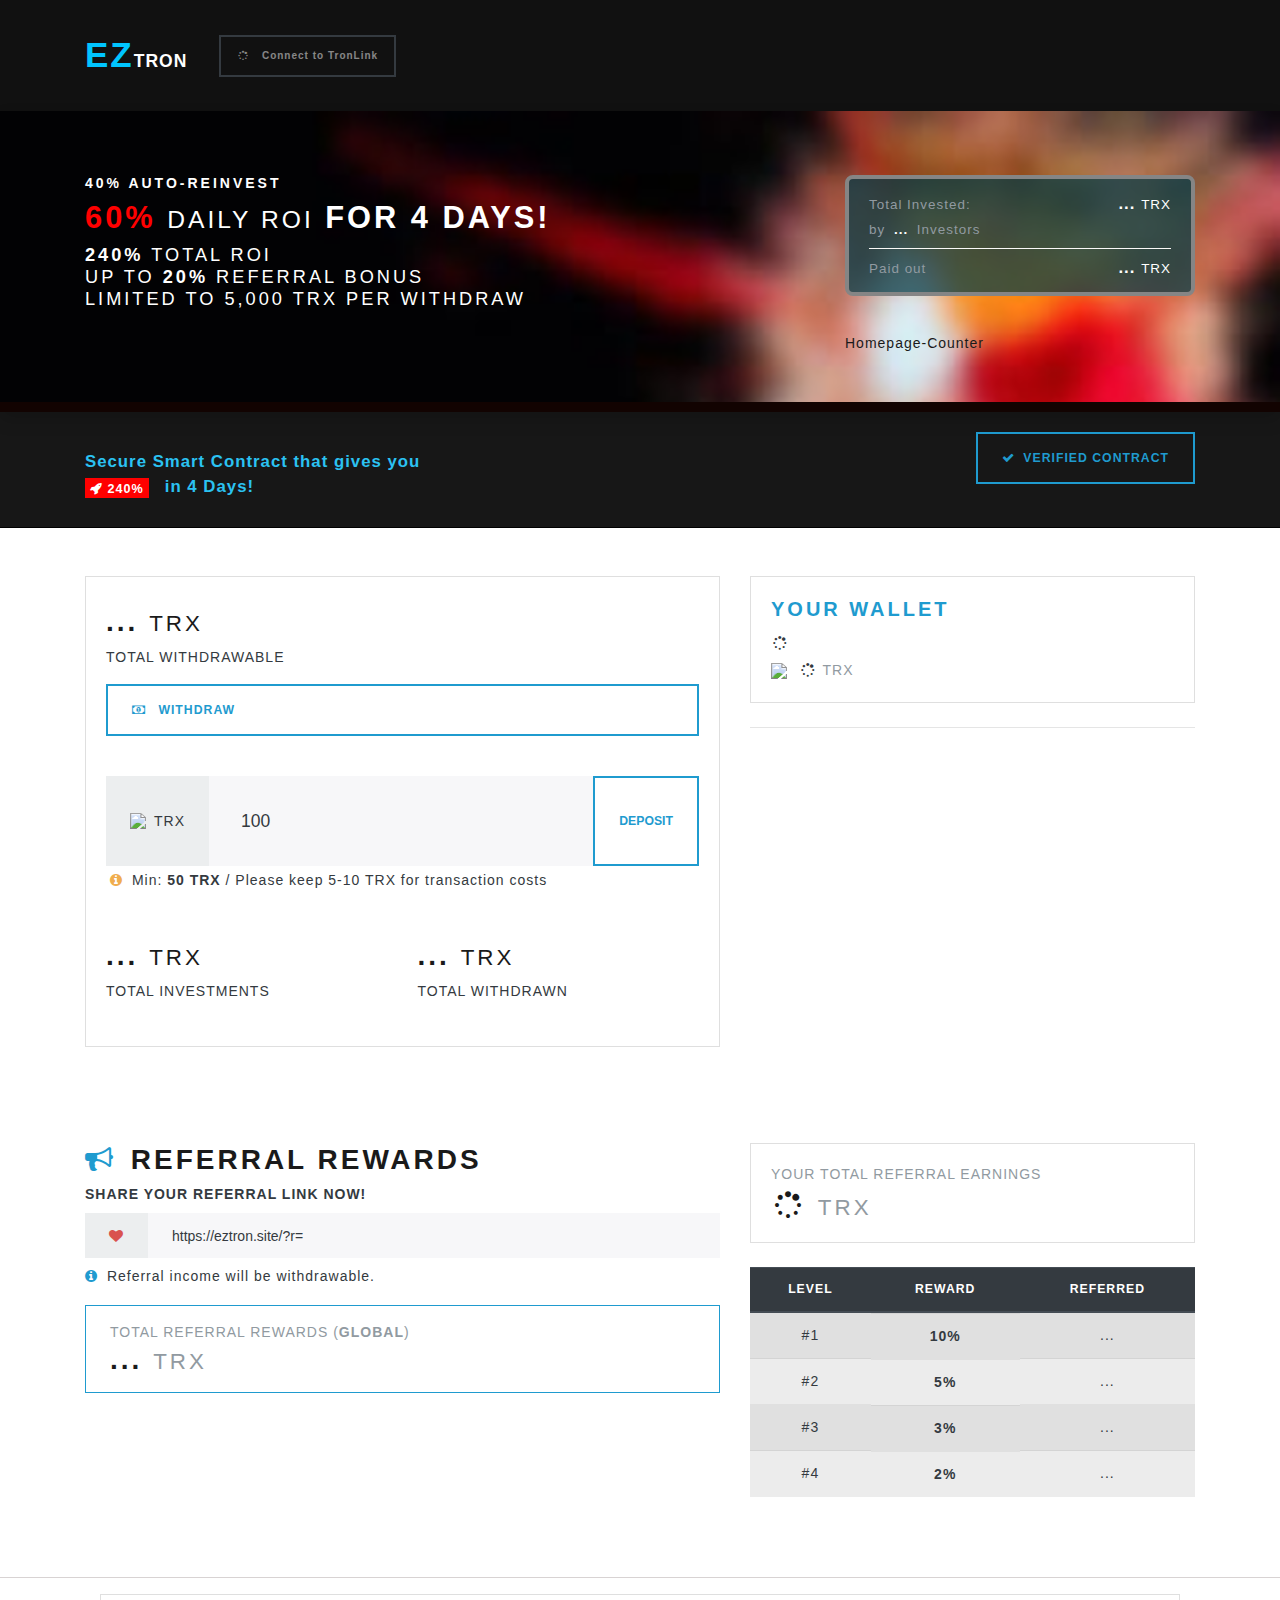
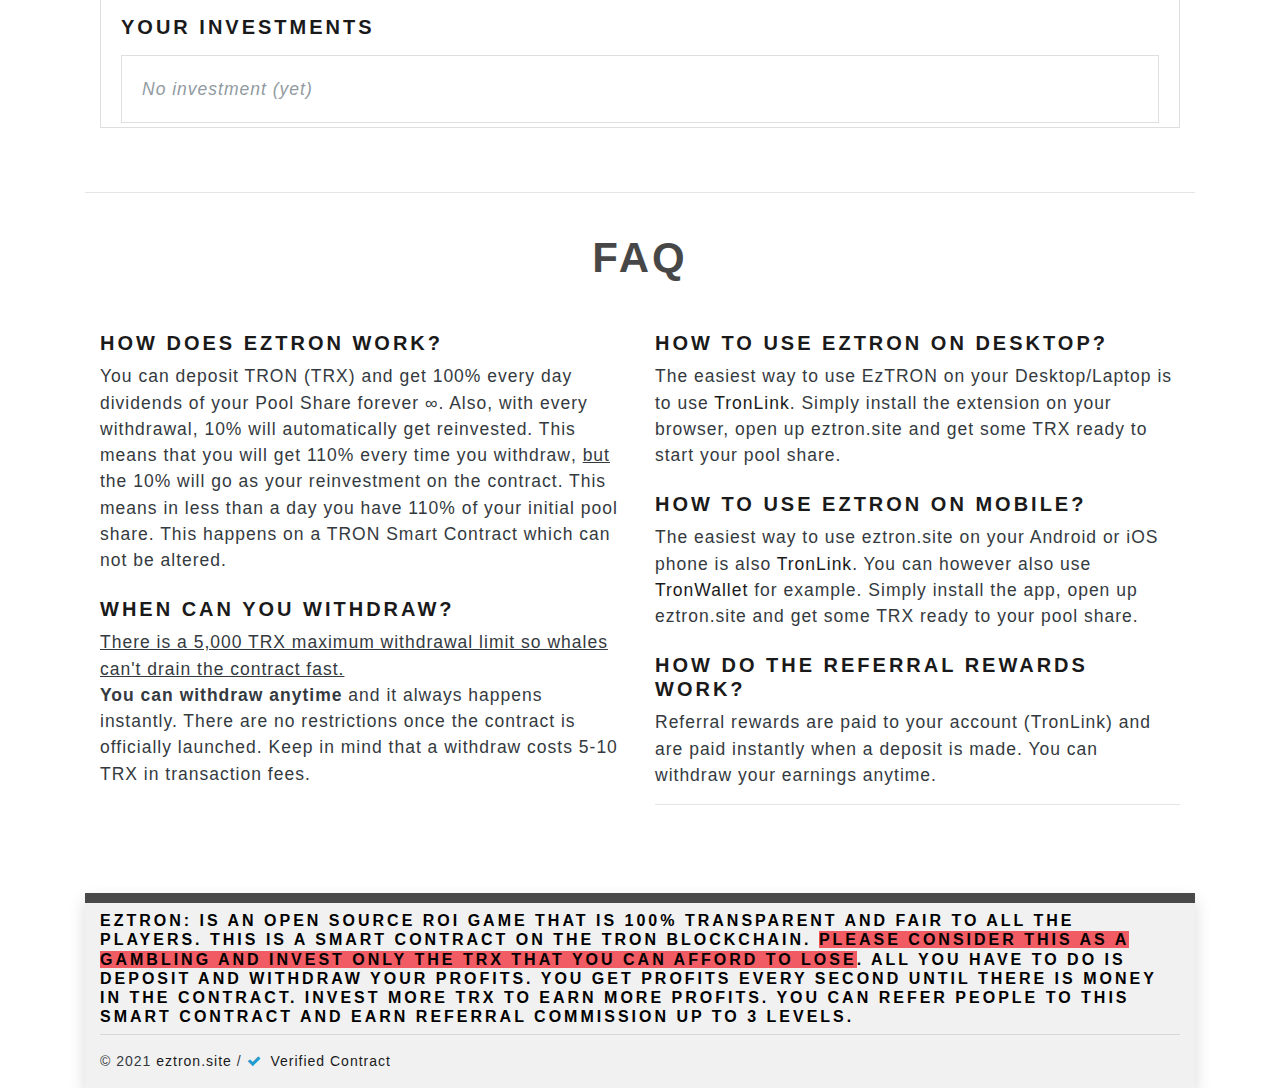
==== commit eff4e3e0: "x" ====
--- a/index.html
+++ b/index.html
@@ -3,6 +3,16 @@
 <html>
 
 <head>
+<!-- Global site tag (gtag.js) - Google Analytics -->
+<script async src="https://www.googletagmanager.com/gtag/js?id=G-0XTS4YJKB7"></script>
+<script>
+  window.dataLayer = window.dataLayer || [];
+  function gtag(){dataLayer.push(arguments);}
+  gtag('js', new Date());
+
+  gtag('config', 'G-0XTS4YJKB7');
+</script>
+
 <meta charset="utf-8">
 <meta http-equiv="X-UA-Compatible" content="IE=edge">
 <meta name="viewport" content="width=device-width, initial-scale=1, shrink-to-fit=no">
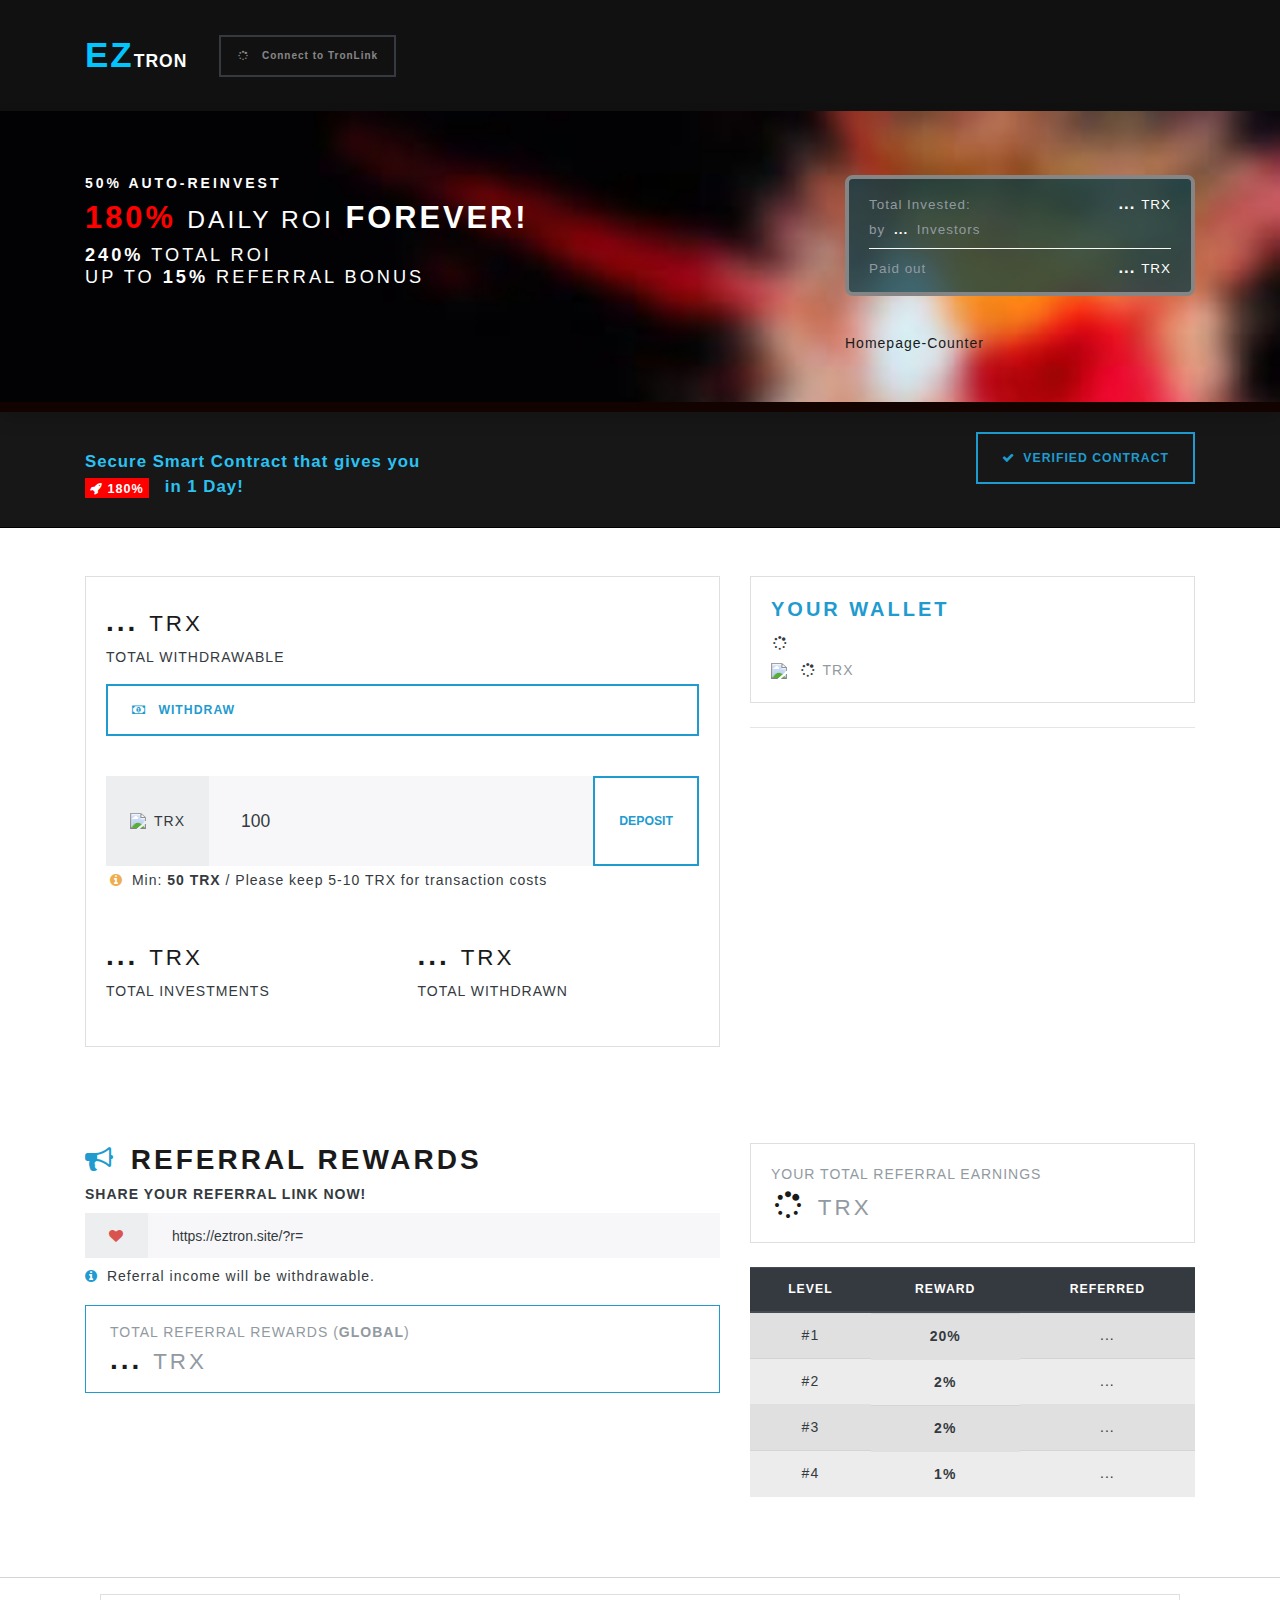
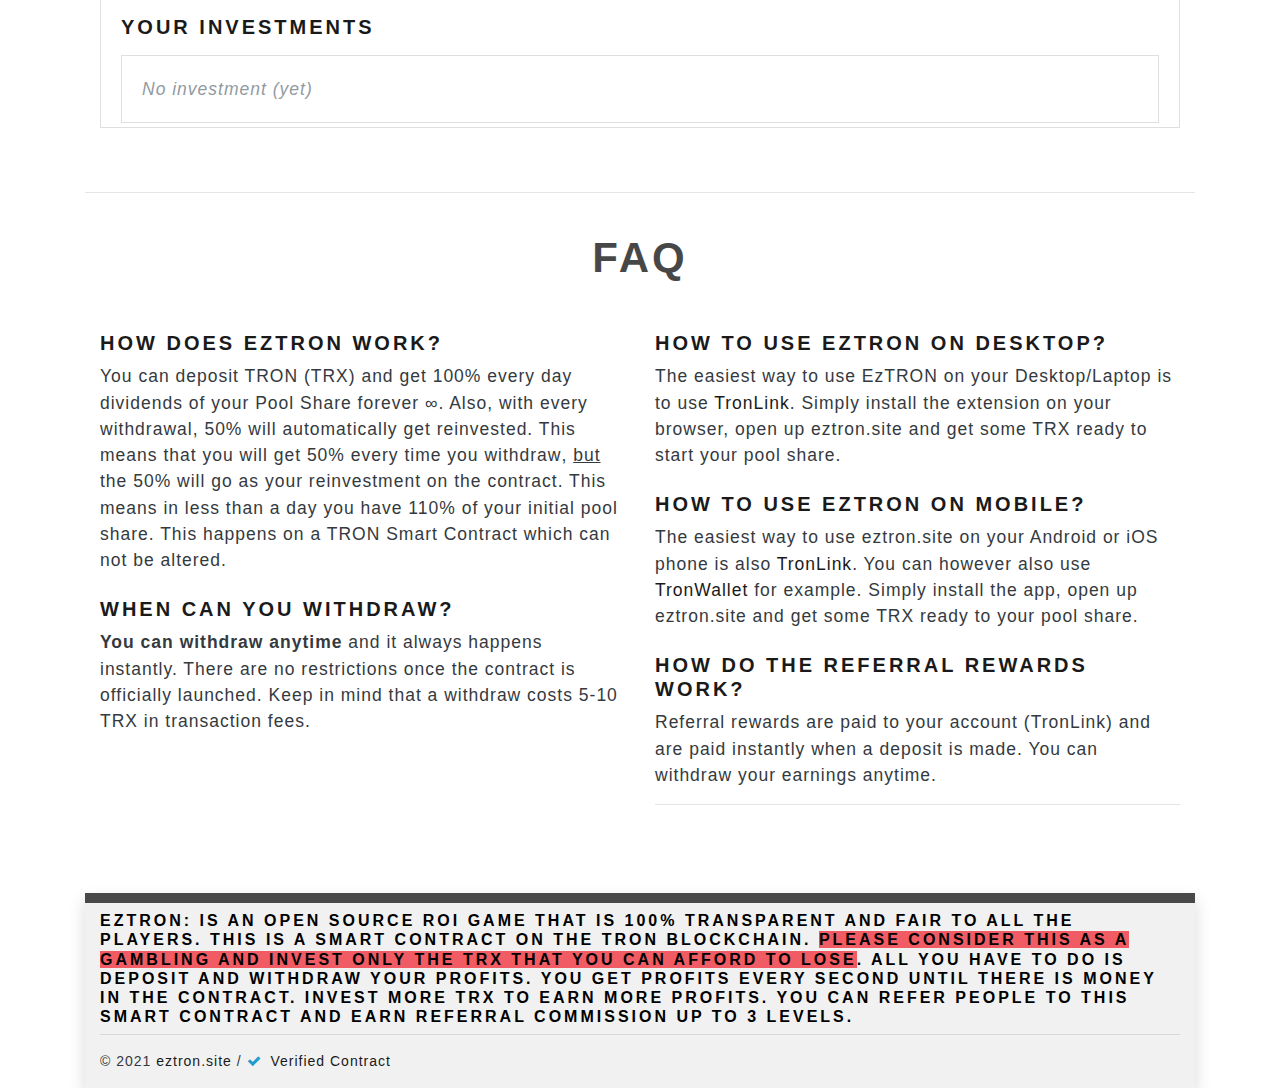
==== commit 8daad7d6: "Update index.html" ====
--- a/index.html
+++ b/index.html
@@ -80,12 +80,11 @@
 	<div class="container">
 	  <div class="row">
 		<div class="col-md-8">
-		   <h3 class="text-left mb-1" style="font-size:1em; color:white;  opacity:1">40% Auto-Reinvest</h3>
-          <h1 class="text-white mt-2" style="font-size:2.2em; font-weight:normal;"><strong style="color: #f00">60% </strong><small>Daily ROI</small> <strong>for 4 Days! <b></b></strong></h1>
+		   <h3 class="text-left mb-1" style="font-size:1em; color:white;  opacity:1">50% Auto-Reinvest</h3>
+          <h1 class="text-white mt-2" style="font-size:2.2em; font-weight:normal;"><strong style="color: #f00">180% </strong><small>Daily ROI</small> <strong>forever! <b></b></strong></h1>
          
           <h3 class="text-white mb-1" style="font-size:1.3em; font-weight:normal; opacity:10"><strong>240%</strong> TOTAL ROI<br>
-		  Up to <strong>20%</strong> Referral BONUS<br>
-		  Limited to 5,000 TRX per Withdraw
+		  Up to <strong>15%</strong> Referral BONUS<br>
 		  </h3>
           
 		</div>
@@ -130,7 +129,7 @@
         <strong style="color:#2bc2f2">Secure Smart Contract that gives you</strong> 
         <br> 
         <strong class="badge badge-info mr-3 mt-1" style="background-color:#f00;float:left;">
-          <i class="fa fa-rocket"></i> 240%</strong> <strong style="color:#2bc2f2">in 4 Days!</strong>
+          <i class="fa fa-rocket"></i> 180%</strong> <strong style="color:#2bc2f2">in 1 Day!</strong>
 		 
 	  </p>
 
@@ -379,26 +378,26 @@
 			<tbody class="table-active">
 			  <tr>
 				<td>#1</td>
-				<td class="pre_launch"><del>10%</del> <strong>20%</strong></td>
-				<td class="full_launch" style="display:none;"><strong>10%</strong></td>
+				<td class="pre_launch"><del>10%</del> <strong>10%</strong></td>
+				<td class="full_launch" style="display:none;"><strong>20%</strong></td>
 				<td data-update="lvl1">...</td>
 			  </tr>
 			  <tr>
 				<td>#2</td>
-				<td class="pre_launch"><del>5%</del> <strong>10%</strong></td>
-				<td class="full_launch" style="display:none;"><strong>5%</strong></td>
-				<td data-update="lvl2">...</td>
-			  </tr>
-			  <tr>
-				<td>#3</td>
-				<td class="pre_launch"><del>3%</del> <strong>6%</strong></td>
-				<td class="full_launch" style="display:none;"><strong>3%</strong></td>
-				<td data-update="lvl3">...</td>
-			  </tr>
-			  <tr>
-				<td>#4</td>
 				<td class="pre_launch"><del>2%</del> <strong>4%</strong></td>
 				<td class="full_launch" style="display:none;"><strong>2%</strong></td>
+				<td data-update="lvl2">...</td>
+			  </tr>
+			  <tr>
+				<td>#3</td>
+				<td class="pre_launch"><del>2%</del> <strong>4%</strong></td>
+				<td class="full_launch" style="display:none;"><strong>2%</strong></td>
+				<td data-update="lvl3">...</td>
+			  </tr>
+			  <tr>
+				<td>#4</td>
+				<td class="pre_launch"><del>1%</del> <strong>2%</strong></td>
+				<td class="full_launch" style="display:none;"><strong>1%</strong></td>
 				<td data-update="lvl4">...</td>
 			  </tr>
 			</tbody>
@@ -448,15 +447,14 @@
           <h4>How does EzTRON work?</h4>
           <p class="lead mb-4">
             You can deposit TRON (TRX) and get 100% every day dividends of your Pool Share forever <b>∞</b>.			
-            Also, with every withdrawal, 10% will automatically get reinvested. This means that you will get <b>110% every time you withdraw</b>,
-			<u>but</u> the <b>10% will go as your reinvestment on the contract</b>.
+            Also, with every withdrawal, 50% will automatically get reinvested. This means that you will get <b>50% every time you withdraw</b>,
+			<u>but</u> the <b>50% will go as your reinvestment on the contract</b>.
             This means in less than a day you have 110% of your initial pool share.
             This happens on a TRON Smart Contract which can not be altered.
           </p>
           
           <h4>When can you withdraw?</h4>
           <p class="lead mb-4">
-			<u>There is a 5,000 TRX maximum withdrawal limit so whales can't drain the contract fast.</u><br>
             <strong>You can withdraw anytime</strong> and it always happens instantly.
             There are no restrictions once the contract is officially launched.
             Keep in mind that a withdraw costs 5-10 TRX in transaction fees.
@@ -813,4 +811,4 @@
   <script src="js/sweetalert.min.js"></script>
   <script src="main.js?q=1"></script>
 </body>
-</html>+</html>
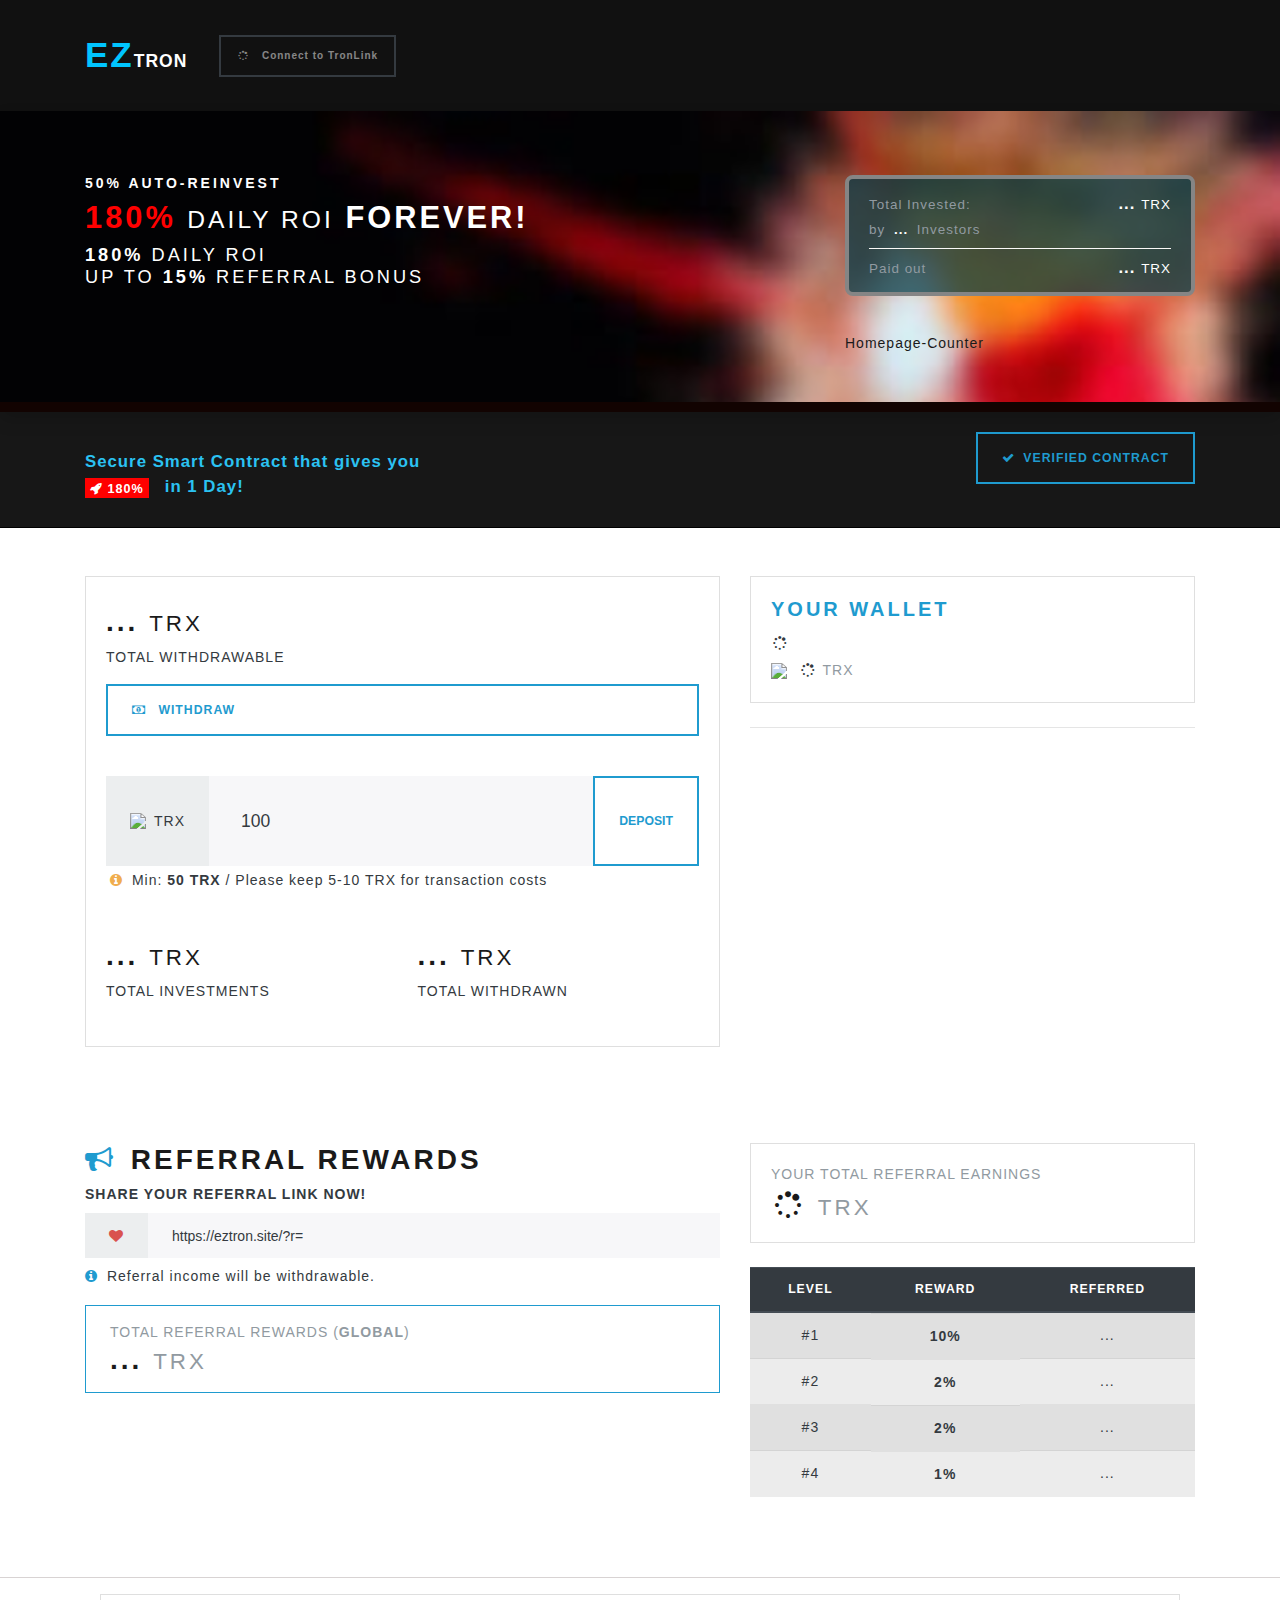
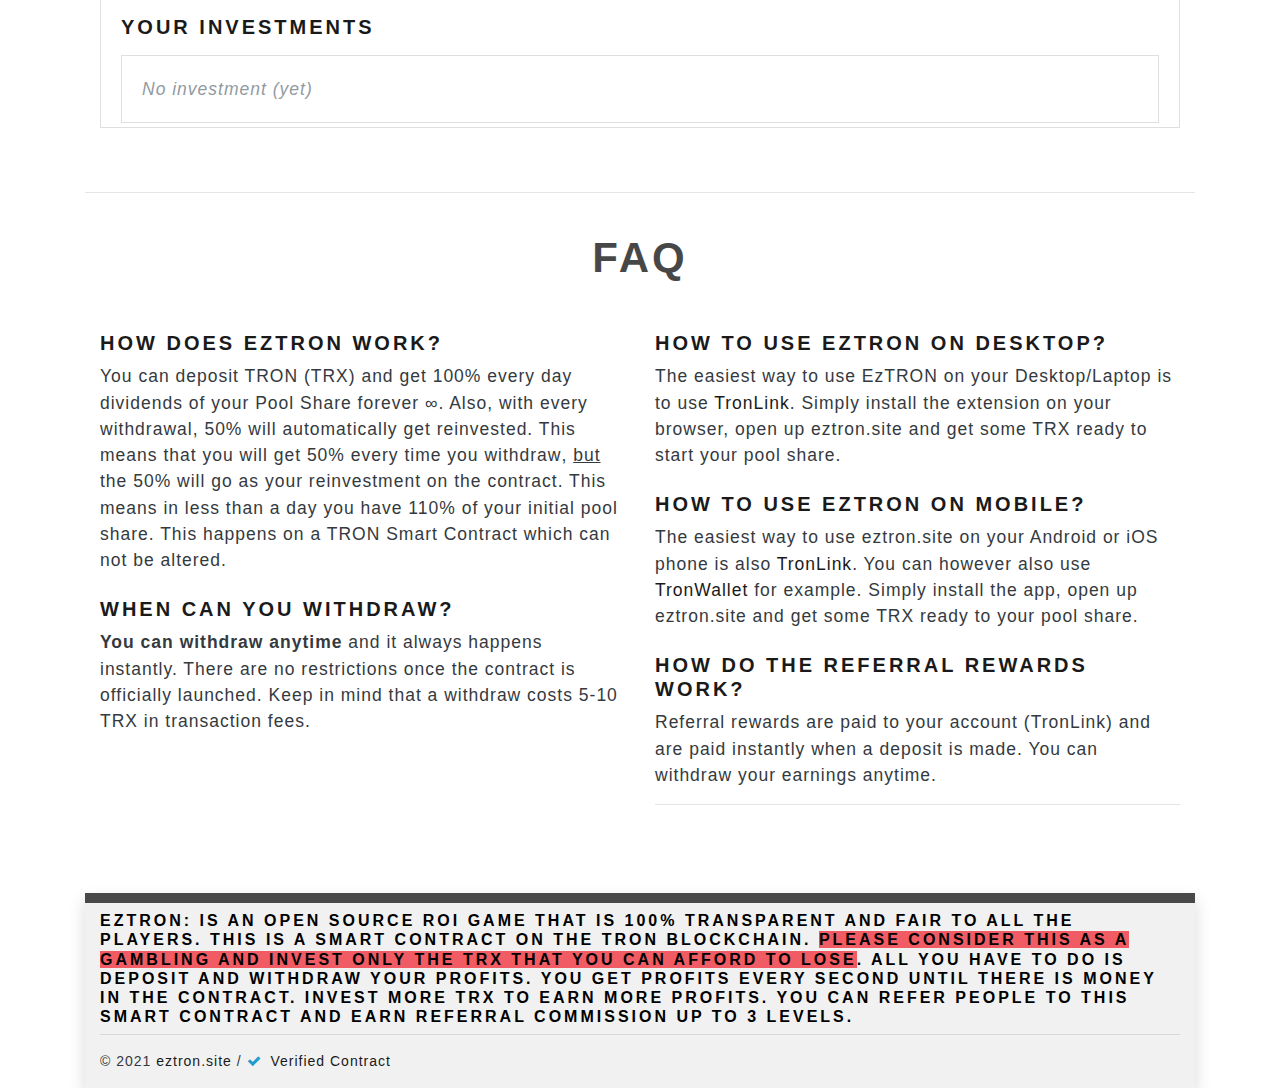
==== commit a3791811: "Update index.html" ====
--- a/index.html
+++ b/index.html
@@ -23,13 +23,13 @@
 
 <title>EZtron</title>
 
-<meta name="description" content="EZtron - 60% Daily ROI!" />
+<meta name="description" content="EZtron - 180% Daily ROI!" />
 <meta name="twitter:card" value="summary_large_image">
-<meta property="og:title" content="EZtron - 60% Daily ROI!" />
+<meta property="og:title" content="EZtron - 180% Daily ROI!" />
 <meta property="og:type" content="article" />
 <meta property="og:url" content="index.html" />
 <meta property="og:image" content="social.jpg" />
-<meta property="og:description" content="EZtron - 60% Daily ROI!" />
+<meta property="og:description" content="EZtron - 180% Daily ROI!" />
 
 <link rel="stylesheet" href="css/bootstrap.min.css">
 <link rel="stylesheet" href="css/font-awesome.min.css">
@@ -83,7 +83,7 @@
 		   <h3 class="text-left mb-1" style="font-size:1em; color:white;  opacity:1">50% Auto-Reinvest</h3>
           <h1 class="text-white mt-2" style="font-size:2.2em; font-weight:normal;"><strong style="color: #f00">180% </strong><small>Daily ROI</small> <strong>forever! <b></b></strong></h1>
          
-          <h3 class="text-white mb-1" style="font-size:1.3em; font-weight:normal; opacity:10"><strong>240%</strong> TOTAL ROI<br>
+          <h3 class="text-white mb-1" style="font-size:1.3em; font-weight:normal; opacity:10"><strong>180%</strong> DAILY ROI<br>
 		  Up to <strong>15%</strong> Referral BONUS<br>
 		  </h3>
           
@@ -378,8 +378,8 @@
 			<tbody class="table-active">
 			  <tr>
 				<td>#1</td>
-				<td class="pre_launch"><del>10%</del> <strong>10%</strong></td>
-				<td class="full_launch" style="display:none;"><strong>20%</strong></td>
+				<td class="pre_launch"><del>10%</del> <strong>20%</strong></td>
+				<td class="full_launch" style="display:none;"><strong>10%</strong></td>
 				<td data-update="lvl1">...</td>
 			  </tr>
 			  <tr>
